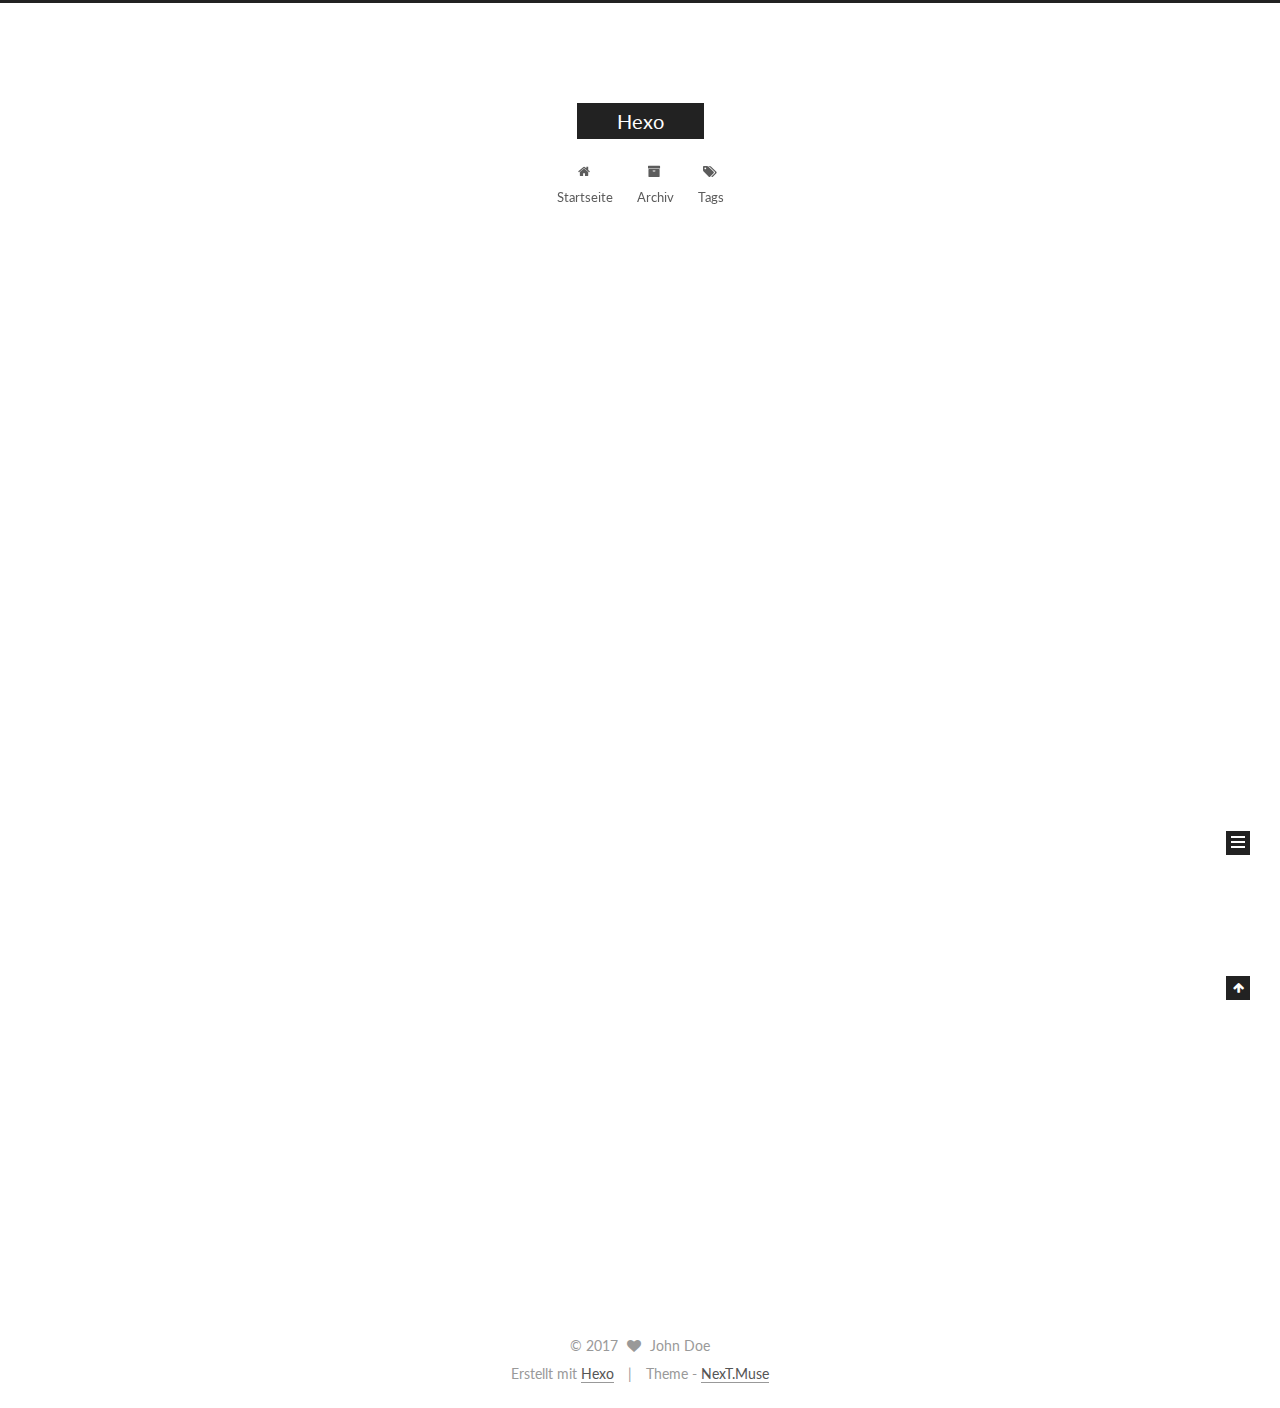
==== index.html @ 4923369c "Site updated: 2017-08-02 13:52:32" ====
<!DOCTYPE html>



  


<html class="theme-next muse use-motion" lang="">
<head>
  <meta charset="UTF-8"/>
<meta http-equiv="X-UA-Compatible" content="IE=edge" />
<meta name="viewport" content="width=device-width, initial-scale=1, maximum-scale=1"/>
<meta name="theme-color" content="#222">









<meta http-equiv="Cache-Control" content="no-transform" />
<meta http-equiv="Cache-Control" content="no-siteapp" />















  
  
  <link href="/lib/fancybox/source/jquery.fancybox.css?v=2.1.5" rel="stylesheet" type="text/css" />




  
  
  
  

  
    
    
  

  

  

  

  

  
    
    
    <link href="//fonts.googleapis.com/css?family=Lato:300,300italic,400,400italic,700,700italic&subset=latin,latin-ext" rel="stylesheet" type="text/css">
  






<link href="/lib/font-awesome/css/font-awesome.min.css?v=4.6.2" rel="stylesheet" type="text/css" />

<link href="/css/main.css?v=5.1.2" rel="stylesheet" type="text/css" />


  <meta name="keywords" content="Hexo, NexT" />








  <link rel="shortcut icon" type="image/x-icon" href="/favicon.ico?v=5.1.2" />






<meta property="og:type" content="website">
<meta property="og:title" content="Hexo">
<meta property="og:url" content="http://yoursite.com/index.html">
<meta property="og:site_name" content="Hexo">
<meta name="twitter:card" content="summary">
<meta name="twitter:title" content="Hexo">



<script type="text/javascript" id="hexo.configurations">
  var NexT = window.NexT || {};
  var CONFIG = {
    root: '/',
    scheme: 'Muse',
    sidebar: {"position":"left","display":"post","offset":12,"offset_float":12,"b2t":false,"scrollpercent":false,"onmobile":false},
    fancybox: true,
    tabs: true,
    motion: true,
    duoshuo: {
      userId: '0',
      author: 'Author'
    },
    algolia: {
      applicationID: '',
      apiKey: '',
      indexName: '',
      hits: {"per_page":10},
      labels: {"input_placeholder":"Search for Posts","hits_empty":"We didn't find any results for the search: ${query}","hits_stats":"${hits} results found in ${time} ms"}
    }
  };
</script>



  <link rel="canonical" href="http://yoursite.com/"/>





  <title>Hexo</title>
  














</head>

<body itemscope itemtype="http://schema.org/WebPage" lang="">

  
  
    
  

  <div class="container sidebar-position-left 
   page-home 
 ">
    <div class="headband"></div>

    <header id="header" class="header" itemscope itemtype="http://schema.org/WPHeader">
      <div class="header-inner"><div class="site-brand-wrapper">
  <div class="site-meta ">
    

    <div class="custom-logo-site-title">
      <a href="/"  class="brand" rel="start">
        <span class="logo-line-before"><i></i></span>
        <span class="site-title">Hexo</span>
        <span class="logo-line-after"><i></i></span>
      </a>
    </div>
      
        <p class="site-subtitle"></p>
      
  </div>

  <div class="site-nav-toggle">
    <button>
      <span class="btn-bar"></span>
      <span class="btn-bar"></span>
      <span class="btn-bar"></span>
    </button>
  </div>
</div>

<nav class="site-nav">
  

  
    <ul id="menu" class="menu">
      
        
        <li class="menu-item menu-item-home">
          <a href="/" rel="section">
            
              <i class="menu-item-icon fa fa-fw fa-home"></i> <br />
            
            Startseite
          </a>
        </li>
      
        
        <li class="menu-item menu-item-archives">
          <a href="/archives/" rel="section">
            
              <i class="menu-item-icon fa fa-fw fa-archive"></i> <br />
            
            Archiv
          </a>
        </li>
      
        
        <li class="menu-item menu-item-tags">
          <a href="/tags/" rel="section">
            
              <i class="menu-item-icon fa fa-fw fa-tags"></i> <br />
            
            Tags
          </a>
        </li>
      

      
    </ul>
  

  
</nav>



 </div>
    </header>

    <main id="main" class="main">
      <div class="main-inner">
        <div class="content-wrap">
          <div id="content" class="content">
            
  <section id="posts" class="posts-expand">
    
      

  

  
  
  

  <article class="post post-type-normal" itemscope itemtype="http://schema.org/Article">
  
  
  
  <div class="post-block">
    <link itemprop="mainEntityOfPage" href="http://yoursite.com/2017/08/02/hello-world/">

    <span hidden itemprop="author" itemscope itemtype="http://schema.org/Person">
      <meta itemprop="name" content="John Doe">
      <meta itemprop="description" content="">
      <meta itemprop="image" content="/images/avatar.gif">
    </span>

    <span hidden itemprop="publisher" itemscope itemtype="http://schema.org/Organization">
      <meta itemprop="name" content="Hexo">
    </span>

    
      <header class="post-header">

        
        
          <h1 class="post-title" itemprop="name headline">
                
                <a class="post-title-link" href="/2017/08/02/hello-world/" itemprop="url">Hello World</a></h1>
        

        <div class="post-meta">
          <span class="post-time">
            
              <span class="post-meta-item-icon">
                <i class="fa fa-calendar-o"></i>
              </span>
              
                <span class="post-meta-item-text">Veröffentlicht am</span>
              
              <time title="Post created" itemprop="dateCreated datePublished" datetime="2017-08-02T11:46:48+00:00">
                2017-08-02
              </time>
            

            

            
          </span>

          

          
            
          

          
          

          

          

          

        </div>
      </header>
    

    
    
    
    <div class="post-body" itemprop="articleBody">

      
      

      
        
          
            <p>Welcome to <a href="https://hexo.io/" target="_blank" rel="external">Hexo</a>! This is your very first post. Check <a href="https://hexo.io/docs/" target="_blank" rel="external">documentation</a> for more info. If you get any problems when using Hexo, you can find the answer in <a href="https://hexo.io/docs/troubleshooting.html" target="_blank" rel="external">troubleshooting</a> or you can ask me on <a href="https://github.com/hexojs/hexo/issues" target="_blank" rel="external">GitHub</a>.</p>
<h2 id="Quick-Start"><a href="#Quick-Start" class="headerlink" title="Quick Start"></a>Quick Start</h2><h3 id="Create-a-new-post"><a href="#Create-a-new-post" class="headerlink" title="Create a new post"></a>Create a new post</h3><figure class="highlight bash"><table><tr><td class="gutter"><pre><div class="line">1</div></pre></td><td class="code"><pre><div class="line">$ hexo new <span class="string">"My New Post"</span></div></pre></td></tr></table></figure>
<p>More info: <a href="https://hexo.io/docs/writing.html" target="_blank" rel="external">Writing</a></p>
<h3 id="Run-server"><a href="#Run-server" class="headerlink" title="Run server"></a>Run server</h3><figure class="highlight bash"><table><tr><td class="gutter"><pre><div class="line">1</div></pre></td><td class="code"><pre><div class="line">$ hexo server</div></pre></td></tr></table></figure>
<p>More info: <a href="https://hexo.io/docs/server.html" target="_blank" rel="external">Server</a></p>
<h3 id="Generate-static-files"><a href="#Generate-static-files" class="headerlink" title="Generate static files"></a>Generate static files</h3><figure class="highlight bash"><table><tr><td class="gutter"><pre><div class="line">1</div></pre></td><td class="code"><pre><div class="line">$ hexo generate</div></pre></td></tr></table></figure>
<p>More info: <a href="https://hexo.io/docs/generating.html" target="_blank" rel="external">Generating</a></p>
<h3 id="Deploy-to-remote-sites"><a href="#Deploy-to-remote-sites" class="headerlink" title="Deploy to remote sites"></a>Deploy to remote sites</h3><figure class="highlight bash"><table><tr><td class="gutter"><pre><div class="line">1</div></pre></td><td class="code"><pre><div class="line">$ hexo deploy</div></pre></td></tr></table></figure>
<p>More info: <a href="https://hexo.io/docs/deployment.html" target="_blank" rel="external">Deployment</a></p>

          
        
      
    </div>
    
    
    

    

    

    

    <footer class="post-footer">
      

      

      

      
      
        <div class="post-eof"></div>
      
    </footer>
  </div>
  
  
  
  </article>


    
  </section>

  


          </div>
          


          

        </div>
        
          
  
  <div class="sidebar-toggle">
    <div class="sidebar-toggle-line-wrap">
      <span class="sidebar-toggle-line sidebar-toggle-line-first"></span>
      <span class="sidebar-toggle-line sidebar-toggle-line-middle"></span>
      <span class="sidebar-toggle-line sidebar-toggle-line-last"></span>
    </div>
  </div>

  <aside id="sidebar" class="sidebar">
    
    <div class="sidebar-inner">

      

      

      <section class="site-overview sidebar-panel sidebar-panel-active">
        <div class="site-author motion-element" itemprop="author" itemscope itemtype="http://schema.org/Person">
          <img class="site-author-image" itemprop="image"
               src="/images/avatar.gif"
               alt="John Doe" />
          <p class="site-author-name" itemprop="name">John Doe</p>
           
              <p class="site-description motion-element" itemprop="description"></p>
          
        </div>
        <nav class="site-state motion-element">

          
            <div class="site-state-item site-state-posts">
              <a href="/archives/">
                <span class="site-state-item-count">1</span>
                <span class="site-state-item-name">Artikel</span>
              </a>
            </div>
          

          

          

        </nav>

        

        <div class="links-of-author motion-element">
          
        </div>

        
        

        
        

        


      </section>

      

      

    </div>
  </aside>


        
      </div>
    </main>

    <footer id="footer" class="footer">
      <div class="footer-inner">
        <div class="copyright" >
  
  &copy; 
  <span itemprop="copyrightYear">2017</span>
  <span class="with-love">
    <i class="fa fa-heart"></i>
  </span>
  <span class="author" itemprop="copyrightHolder">John Doe</span>
</div>


<div class="powered-by">
  Erstellt mit  <a class="theme-link" href="https://hexo.io">Hexo</a>
</div>

<div class="theme-info">
  Theme -
  <a class="theme-link" href="https://github.com/iissnan/hexo-theme-next">
    NexT.Muse
  </a>
</div>


        

        
      </div>
    </footer>

    
      <div class="back-to-top">
        <i class="fa fa-arrow-up"></i>
        
      </div>
    

  </div>

  

<script type="text/javascript">
  if (Object.prototype.toString.call(window.Promise) !== '[object Function]') {
    window.Promise = null;
  }
</script>









  












  
  <script type="text/javascript" src="/lib/jquery/index.js?v=2.1.3"></script>

  
  <script type="text/javascript" src="/lib/fastclick/lib/fastclick.min.js?v=1.0.6"></script>

  
  <script type="text/javascript" src="/lib/jquery_lazyload/jquery.lazyload.js?v=1.9.7"></script>

  
  <script type="text/javascript" src="/lib/velocity/velocity.min.js?v=1.2.1"></script>

  
  <script type="text/javascript" src="/lib/velocity/velocity.ui.min.js?v=1.2.1"></script>

  
  <script type="text/javascript" src="/lib/fancybox/source/jquery.fancybox.pack.js?v=2.1.5"></script>


  


  <script type="text/javascript" src="/js/src/utils.js?v=5.1.2"></script>

  <script type="text/javascript" src="/js/src/motion.js?v=5.1.2"></script>



  
  

  
    <script type="text/javascript" src="/js/src/scrollspy.js?v=5.1.2"></script>
<script type="text/javascript" src="/js/src/post-details.js?v=5.1.2"></script>

  

  


  <script type="text/javascript" src="/js/src/bootstrap.js?v=5.1.2"></script>



  


  




	





  





  






  





  

  

  

  

  

  

</body>
</html>
---- css/main.css ----
/* normalize.css v3.0.2 | MIT License | git.io/normalize */
html {
  font-family: sans-serif; /* 1 */
  -ms-text-size-adjust: 100%; /* 2 */
  -webkit-text-size-adjust: 100%; /* 2 */
}
body {
  margin: 0;
}
article,
aside,
details,
figcaption,
figure,
footer,
header,
hgroup,
main,
menu,
nav,
section,
summary {
  display: block;
}
audio,
canvas,
progress,
video {
  display: inline-block; /* 1 */
  vertical-align: baseline; /* 2 */
}
audio:not([controls]) {
  display: none;
  height: 0;
}
[hidden],
template {
  display: none;
}
a {
  background-color: transparent;
}
a:active,
a:hover {
  outline: 0;
}
abbr[title] {
  border-bottom: 1px dotted;
}
b,
strong {
  font-weight: bold;
}
dfn {
  font-style: italic;
}
h1 {
  font-size: 2em;
  margin: 0.67em 0;
}
mark {
  background: #ff0;
  color: #000;
}
small {
  font-size: 80%;
}
sub,
sup {
  font-size: 75%;
  line-height: 0;
  position: relative;
  vertical-align: baseline;
}
sup {
  top: -0.5em;
}
sub {
  bottom: -0.25em;
}
img {
  border: 0;
}
svg:not(:root) {
  overflow: hidden;
}
figure {
  margin: 1em 40px;
}
hr {
  -moz-box-sizing: content-box;
  box-sizing: content-box;
  height: 0;
}
pre {
  overflow: auto;
}
code,
kbd,
pre,
samp {
  font-family: monospace, monospace;
  font-size: 1em;
}
button,
input,
optgroup,
select,
textarea {
  color: inherit; /* 1 */
  font: inherit; /* 2 */
  margin: 0; /* 3 */
}
button {
  overflow: visible;
}
button,
select {
  text-transform: none;
}
button,
html input[type="button"],
input[type="reset"],
input[type="submit"] {
  -webkit-appearance: button; /* 2 */
  cursor: pointer; /* 3 */
}
button[disabled],
html input[disabled] {
  cursor: default;
}
button::-moz-focus-inner,
input::-moz-focus-inner {
  border: 0;
  padding: 0;
}
input {
  line-height: normal;
}
input[type="checkbox"],
input[type="radio"] {
  box-sizing: border-box; /* 1 */
  padding: 0; /* 2 */
}
input[type="number"]::-webkit-inner-spin-button,
input[type="number"]::-webkit-outer-spin-button {
  height: auto;
}
input[type="search"] {
  -webkit-appearance: textfield; /* 1 */
  -moz-box-sizing: content-box;
  -webkit-box-sizing: content-box; /* 2 */
  box-sizing: content-box;
}
input[type="search"]::-webkit-search-cancel-button,
input[type="search"]::-webkit-search-decoration {
  -webkit-appearance: none;
}
fieldset {
  border: 1px solid #c0c0c0;
  margin: 0 2px;
  padding: 0.35em 0.625em 0.75em;
}
legend {
  border: 0; /* 1 */
  padding: 0; /* 2 */
}
textarea {
  overflow: auto;
}
optgroup {
  font-weight: bold;
}
table {
  border-collapse: collapse;
  border-spacing: 0;
}
td,
th {
  padding: 0;
}
::selection {
  background: #262a30;
  color: #fff;
}
body {
  position: relative;
  font-family: 'Lato', "PingFang SC", "Microsoft YaHei", sans-serif;
  font-size: 14px;
  line-height: 2;
  color: #555;
  background: #fff;
}
@media (max-width: 767px) {
  body {
    padding-right: 0 !important;
  }
}
@media (min-width: 768px) and (max-width: 991px) {
  body {
    padding-right: 0 !important;
  }
}
@media (min-width: 1600px) {
  body {
    font-size: 16px;
  }
}
h1,
h2,
h3,
h4,
h5,
h6 {
  margin: 0;
  padding: 0;
  font-weight: bold;
  line-height: 1.5;
  font-family: 'Lato', "PingFang SC", "Microsoft YaHei", sans-serif;
}
h2,
h3,
h4,
h5,
h6 {
  margin: 20px 0 15px;
}
h1 {
  font-size: 22px;
}
@media (max-width: 767px) {
  h1 {
    font-size: 18px;
  }
}
h2 {
  font-size: 20px;
}
@media (max-width: 767px) {
  h2 {
    font-size: 16px;
  }
}
h3 {
  font-size: 18px;
}
@media (max-width: 767px) {
  h3 {
    font-size: 14px;
  }
}
h4 {
  font-size: 16px;
}
@media (max-width: 767px) {
  h4 {
    font-size: 12px;
  }
}
h5 {
  font-size: 14px;
}
@media (max-width: 767px) {
  h5 {
    font-size: 10px;
  }
}
h6 {
  font-size: 12px;
}
@media (max-width: 767px) {
  h6 {
    font-size: 8px;
  }
}
p {
  margin: 0 0 20px 0;
}
a {
  color: #555;
  text-decoration: none;
  border-bottom: 1px solid #999;
  word-wrap: break-word;
}
a:hover {
  color: #222;
  border-bottom-color: #222;
}
blockquote {
  margin: 0;
  padding: 0;
}
img {
  display: block;
  margin: auto;
  max-width: 100%;
  height: auto;
}
hr {
  margin: 40px 0;
  height: 3px;
  border: none;
  background-color: #ddd;
  background-image: repeating-linear-gradient(-45deg, #fff, #fff 4px, transparent 4px, transparent 8px);
}
blockquote {
  padding: 0 15px;
  color: #666;
  border-left: 4px solid #ddd;
}
blockquote cite::before {
  content: "-";
  padding: 0 5px;
}
dt {
  font-weight: 700;
}
dd {
  margin: 0;
  padding: 0;
}
.text-left {
  text-align: left;
}
.text-center {
  text-align: center;
}
.text-right {
  text-align: right;
}
.text-justify {
  text-align: justify;
}
.text-nowrap {
  white-space: nowrap;
}
.text-lowercase {
  text-transform: lowercase;
}
.text-uppercase {
  text-transform: uppercase;
}
.text-capitalize {
  text-transform: capitalize;
}
.center-block {
  display: block;
  margin-left: auto;
  margin-right: auto;
}
.clearfix:before,
.clearfix:after {
  content: " ";
  display: table;
}
.clearfix:after {
  clear: both;
}
.pullquote {
  width: 45%;
}
.pullquote.left {
  float: left;
  margin-left: 5px;
  margin-right: 10px;
}
.pullquote.right {
  float: right;
  margin-left: 10px;
  margin-right: 5px;
}
.affix.affix.affix {
  position: fixed;
}
.translation {
  margin-top: -20px;
  font-size: 14px;
  color: #999;
}
.scrollbar-measure {
  width: 100px;
  height: 100px;
  overflow: scroll;
  position: absolute;
  top: -9999px;
}
.use-motion .motion-element {
  opacity: 0;
}
table {
  margin: 20px 0;
  width: 100%;
  border-collapse: collapse;
  border-spacing: 0;
  border: 1px solid #ddd;
  font-size: 14px;
  table-layout: fixed;
  word-wrap: break-all;
}
table>tbody>tr:nth-of-type(odd) {
  background-color: #f9f9f9;
}
table>tbody>tr:hover {
  background-color: #f5f5f5;
}
caption,
th,
td {
  padding: 8px;
  text-align: left;
  vertical-align: middle;
  font-weight: normal;
}
th,
td {
  border-bottom: 3px solid #ddd;
  border-right: 1px solid #eee;
}
th {
  padding-bottom: 10px;
  font-weight: 700;
}
td {
  border-bottom-width: 1px;
}
html,
body {
  height: 100%;
}
.container {
  position: relative;
  min-height: 100%;
}
.header-inner {
  margin: 0 auto;
  padding: 100px 0 70px;
  width: 700px;
}
@media (min-width: 1600px) {
  .container .header-inner {
    width: 900px;
  }
}
.main {
  padding-bottom: 150px;
}
.main-inner {
  margin: 0 auto;
  width: 700px;
}
@media (min-width: 1600px) {
  .container .main-inner {
    width: 900px;
  }
}
.footer {
  position: absolute;
  left: 0;
  bottom: 0;
  width: 100%;
  min-height: 50px;
}
.footer-inner {
  box-sizing: border-box;
  margin: 20px auto;
  width: 700px;
}
@media (min-width: 1600px) {
  .container .footer-inner {
    width: 900px;
  }
}
pre,
.highlight {
  overflow: auto;
  margin: 20px 0;
  padding: 0;
  font-size: 13px;
  color: #4d4d4c;
  background: #f7f7f7;
  line-height: 1.6;
}
pre,
code {
  font-family: consolas, Menlo, "PingFang SC", "Microsoft YaHei", monospace;
}
code {
  padding: 2px 4px;
  word-wrap: break-word;
  color: #555;
  background: #eee;
  border-radius: 3px;
  font-size: 13px;
}
pre code {
  padding: 0;
  color: #4d4d4c;
  background: none;
  text-shadow: none;
}
.highlight {
  border-radius: 1px;
}
.highlight pre {
  border: none;
  margin: 0;
  padding: 10px 0;
}
.highlight table {
  margin: 0;
  width: auto;
  border: none;
}
.highlight td {
  border: none;
  padding: 0;
}
.highlight figcaption {
  font-size: 1em;
  color: #4d4d4c;
  line-height: 1em;
  margin-bottom: 1em;
}
.highlight figcaption:before,
.highlight figcaption:after {
  content: " ";
  display: table;
}
.highlight figcaption:after {
  clear: both;
}
.highlight figcaption a {
  float: right;
  color: #4d4d4c;
}
.highlight figcaption a:hover {
  border-bottom-color: #4d4d4c;
}
.highlight .gutter pre {
  padding-left: 10px;
  padding-right: 10px;
  color: #869194;
  text-align: right;
  background-color: #eff2f3;
}
.highlight .code pre {
  width: 100%;
  padding-left: 10px;
  padding-right: 10px;
  background-color: #f7f7f7;
}
.highlight .line {
  height: 20px;
}
.gutter {
  -webkit-user-select: none;
  -moz-user-select: none;
  -ms-user-select: none;
  user-select: none;
}
.gist table {
  width: auto;
}
.gist table td {
  border: none;
}
pre .deletion {
  background: #fdd;
}
pre .addition {
  background: #dfd;
}
pre .meta {
  color: #8959a8;
}
pre .comment {
  color: #8e908c;
}
pre .variable,
pre .attribute,
pre .tag,
pre .regexp,
pre .ruby .constant,
pre .xml .tag .title,
pre .xml .pi,
pre .xml .doctype,
pre .html .doctype,
pre .css .id,
pre .css .class,
pre .css .pseudo {
  color: #c82829;
}
pre .number,
pre .preprocessor,
pre .built_in,
pre .literal,
pre .params,
pre .constant,
pre .command {
  color: #f5871f;
}
pre .ruby .class .title,
pre .css .rules .attribute,
pre .string,
pre .value,
pre .inheritance,
pre .header,
pre .ruby .symbol,
pre .xml .cdata,
pre .special,
pre .number,
pre .formula {
  color: #718c00;
}
pre .title,
pre .css .hexcolor {
  color: #3e999f;
}
pre .function,
pre .python .decorator,
pre .python .title,
pre .ruby .function .title,
pre .ruby .title .keyword,
pre .perl .sub,
pre .javascript .title,
pre .coffeescript .title {
  color: #4271ae;
}
pre .keyword,
pre .javascript .function {
  color: #8959a8;
}
.full-image.full-image.full-image {
  border: none;
  max-width: 100%;
  width: auto;
  margin: 20px auto;
}
@media (min-width: 992px) {
  .full-image.full-image.full-image {
    max-width: none;
    width: 110%;
    margin: 25px -5%;
  }
}
.blockquote-center,
.page-home .post-type-quote blockquote,
.page-post-detail .post-type-quote blockquote {
  position: relative;
  margin: 40px 0;
  padding: 0;
  border-left: none;
  text-align: center;
}
.blockquote-center::before,
.page-home .post-type-quote blockquote::before,
.page-post-detail .post-type-quote blockquote::before,
.blockquote-center::after,
.page-home .post-type-quote blockquote::after,
.page-post-detail .post-type-quote blockquote::after {
  position: absolute;
  content: ' ';
  display: block;
  width: 100%;
  height: 24px;
  opacity: 0.2;
  background-repeat: no-repeat;
  background-position: 0 -6px;
  background-size: 22px 22px;
}
.blockquote-center::before,
.page-home .post-type-quote blockquote::before,
.page-post-detail .post-type-quote blockquote::before {
  top: -20px;
  background-image: url("../images/quote-l.svg");
  border-top: 1px solid #ccc;
}
.blockquote-center::after,
.page-home .post-type-quote blockquote::after,
.page-post-detail .post-type-quote blockquote::after {
  bottom: -20px;
  background-image: url("../images/quote-r.svg");
  border-bottom: 1px solid #ccc;
  background-position: 100% 8px;
}
.blockquote-center p,
.page-home .post-type-quote blockquote p,
.page-post-detail .post-type-quote blockquote p,
.blockquote-center div,
.page-home .post-type-quote blockquote div,
.page-post-detail .post-type-quote blockquote div {
  text-align: center;
}
.post .post-body .group-picture img {
  box-sizing: border-box;
  padding: 0 3px;
  border: none;
}
.post .group-picture-row {
  overflow: hidden;
  margin-top: 6px;
}
.post .group-picture-row:first-child {
  margin-top: 0;
}
.post .group-picture-column {
  float: left;
}
.page-post-detail .post-body .group-picture-column {
  float: none;
  margin-top: 10px;
  width: auto !important;
}
.page-post-detail .post-body .group-picture-column img {
  margin: 0 auto;
}
.page-archive .group-picture-container {
  overflow: hidden;
}
.page-archive .group-picture-row {
  float: left;
}
.page-archive .group-picture-row:first-child {
  margin-top: 6px;
}
.page-archive .group-picture-column {
  max-width: 150px;
  max-height: 150px;
}
.post-body .note {
  position: relative;
  padding: 15px;
  margin-bottom: 20px;
  border: 1px solid #eee;
  border-left-width: 5px;
  border-radius: 3px;
}
.post-body .note h2,
.post-body .note h3,
.post-body .note h4,
.post-body .note h5,
.post-body .note h6 {
  margin-top: 0;
  margin-bottom: 0;
  border-bottom: initial;
  padding-top: 0 !important;
}
.post-body .note p:first-child,
.post-body .note ul:first-child,
.post-body .note ol:first-child,
.post-body .note table:first-child,
.post-body .note pre:first-child,
.post-body .note blockquote:first-child {
  margin-top: 0;
}
.post-body .note p:last-child,
.post-body .note ul:last-child,
.post-body .note ol:last-child,
.post-body .note table:last-child,
.post-body .note pre:last-child,
.post-body .note blockquote:last-child {
  margin-bottom: 0;
}
.post-body .note.default {
  border-left-color: #777;
}
.post-body .note.default h2,
.post-body .note.default h3,
.post-body .note.default h4,
.post-body .note.default h5,
.post-body .note.default h6 {
  color: #777;
}
.post-body .note.primary {
  border-left-color: #6f42c1;
}
.post-body .note.primary h2,
.post-body .note.primary h3,
.post-body .note.primary h4,
.post-body .note.primary h5,
.post-body .note.primary h6 {
  color: #6f42c1;
}
.post-body .note.info {
  border-left-color: #428bca;
}
.post-body .note.info h2,
.post-body .note.info h3,
.post-body .note.info h4,
.post-body .note.info h5,
.post-body .note.info h6 {
  color: #428bca;
}
.post-body .note.success {
  border-left-color: #5cb85c;
}
.post-body .note.success h2,
.post-body .note.success h3,
.post-body .note.success h4,
.post-body .note.success h5,
.post-body .note.success h6 {
  color: #5cb85c;
}
.post-body .note.warning {
  border-left-color: #f0ad4e;
}
.post-body .note.warning h2,
.post-body .note.warning h3,
.post-body .note.warning h4,
.post-body .note.warning h5,
.post-body .note.warning h6 {
  color: #f0ad4e;
}
.post-body .note.danger {
  border-left-color: #d9534f;
}
.post-body .note.danger h2,
.post-body .note.danger h3,
.post-body .note.danger h4,
.post-body .note.danger h5,
.post-body .note.danger h6 {
  color: #d9534f;
}
.post-body .label {
  display: inline;
  padding: 0 2px;
  white-space: nowrap;
}
.post-body .label.default {
  background-color: #f0f0f0;
}
.post-body .label.primary {
  background-color: #efe6f7;
}
.post-body .label.info {
  background-color: #e5f2f8;
}
.post-body .label.success {
  background-color: #e7f4e9;
}
.post-body .label.warning {
  background-color: #fcf6e1;
}
.post-body .label.danger {
  background-color: #fae8eb;
}
.post-body .tabs {
  position: relative;
  display: block;
  margin-bottom: 20px;
  padding-top: 10px;
}
.post-body .tabs ul.nav-tabs {
  margin: 0;
  padding: 0;
  display: flex;
  margin-bottom: -1px;
}
@media (max-width: 413px) {
  .post-body .tabs ul.nav-tabs {
    display: block;
    margin-bottom: 5px;
  }
}
.post-body .tabs ul.nav-tabs li.tab {
  list-style-type: none !important;
  margin: 0 0.25em 0 0;
  border-top: 3px solid transparent;
  border-left: 1px solid transparent;
  border-right: 1px solid transparent;
}
@media (max-width: 413px) {
  .post-body .tabs ul.nav-tabs li.tab {
    margin: initial;
    border-top: 1px solid transparent;
    border-left: 3px solid transparent;
    border-right: 1px solid transparent;
    border-bottom: 1px solid transparent;
  }
}
.post-body .tabs ul.nav-tabs li.tab a {
  outline: 0;
  border-bottom: initial;
  display: block;
  line-height: 1.8em;
  padding: 0.25em 0.75em;
  transition-duration: 0.2s;
  transition-timing-function: ease-out;
  transition-delay: 0s;
}
.post-body .tabs ul.nav-tabs li.tab a i {
  width: 1.285714285714286em;
}
.post-body .tabs ul.nav-tabs li.tab.active {
  border-top: 3px solid #fc6423;
  border-left: 1px solid #ddd;
  border-right: 1px solid #ddd;
  background-color: #fff;
}
@media (max-width: 413px) {
  .post-body .tabs ul.nav-tabs li.tab.active {
    border-top: 1px solid #ddd;
    border-left: 3px solid #fc6423;
    border-right: 1px solid #ddd;
    border-bottom: 1px solid #ddd;
  }
}
.post-body .tabs ul.nav-tabs li.tab.active a {
  cursor: default;
  color: #555;
}
.post-body .tabs .tab-content {
  background-color: #fff;
}
.post-body .tabs .tab-content .tab-pane {
  border: 1px solid #ddd;
  padding: 20px 20px 0 20px;
}
.post-body .tabs .tab-content .tab-pane:not(.active) {
  display: none !important;
}
.post-body .tabs .tab-content .tab-pane.active {
  display: block !important;
}
.btn {
  display: inline-block;
  padding: 0 20px;
  font-size: 14px;
  color: #fff;
  background: #222;
  border: 2px solid #222;
  text-decoration: none;
  border-radius: 0;
  transition-property: background-color;
  transition-duration: 0.2s;
  transition-timing-function: ease-in-out;
  transition-delay: 0s;
}
.btn:hover,
.post-button .btn:hover {
  border-color: #222;
  color: #222;
  background: #fff;
}
.btn-bar {
  display: block;
  width: 22px;
  height: 2px;
  background: #555;
  border-radius: 1px;
}
.btn-bar+.btn-bar {
  margin-top: 4px;
}
.pagination {
  margin: 120px 0 40px;
  text-align: center;
  border-top: 1px solid #eee;
}
.page-number-basic,
.pagination .prev,
.pagination .next,
.pagination .page-number,
.pagination .space {
  display: inline-block;
  position: relative;
  top: -1px;
  margin: 0 10px;
  padding: 0 10px;
  line-height: 30px;
}
@media (max-width: 767px) {
  .page-number-basic,
  .pagination .prev,
  .pagination .next,
  .pagination .page-number,
  .pagination .space {
    margin: 0 5px;
  }
}
.pagination .prev,
.pagination .next,
.pagination .page-number {
  border-bottom: 0;
  border-top: 1px solid #eee;
  transition-property: border-color;
  transition-duration: 0.2s;
  transition-timing-function: ease-in-out;
  transition-delay: 0s;
}
.pagination .prev:hover,
.pagination .next:hover,
.pagination .page-number:hover {
  border-top-color: #222;
}
.pagination .space {
  padding: 0;
  margin: 0;
}
.pagination .prev {
  margin-left: 0;
}
.pagination .next {
  margin-right: 0;
}
.pagination .page-number.current {
  color: #fff;
  background: #ccc;
  border-top-color: #ccc;
}
@media (max-width: 767px) {
  .pagination {
    border-top: none;
  }
  .pagination .prev,
  .pagination .next,
  .pagination .page-number {
    margin-bottom: 10px;
    border-top: 0;
    border-bottom: 1px solid #eee;
  }
  .pagination .prev:hover,
  .pagination .next:hover,
  .pagination .page-number:hover {
    border-bottom-color: #222;
  }
}
.comments {
  margin: 60px 20px 0;
}
.tag-cloud {
  text-align: center;
}
.tag-cloud a {
  display: inline-block;
  margin: 10px;
}
.back-to-top {
  box-sizing: border-box;
  position: fixed;
  bottom: -100px;
  right: 30px;
  z-index: 1050;
  padding: 0 6px;
  width: 24px;
  background: #222;
  font-size: 12px;
  opacity: 1;
  color: #fff;
  cursor: pointer;
  text-align: center;
  -webkit-transform: translateZ(0);
  transition-property: bottom;
  transition-duration: 0.2s;
  transition-timing-function: ease-in-out;
  transition-delay: 0s;
}
@media (min-width: 768px) and (max-width: 991px) {
  .back-to-top {
    display: none !important;
  }
}
@media (max-width: 767px) {
  .back-to-top {
    display: none !important;
  }
}
.back-to-top.back-to-top-on {
  bottom: 19px;
}
.header {
  background: transparent;
}
.header-inner {
  position: relative;
}
.headband {
  height: 3px;
  background: #222;
}
.site-meta {
  margin: 0;
  text-align: center;
}
@media (max-width: 767px) {
  .site-meta {
    text-align: center;
  }
}
.brand {
  position: relative;
  display: inline-block;
  padding: 0 40px;
  color: #fff;
  background: #222;
  border-bottom: none;
}
.brand:hover {
  color: #fff;
}
.logo {
  display: inline-block;
  margin-right: 5px;
  line-height: 36px;
  vertical-align: top;
}
.site-title {
  display: inline-block;
  vertical-align: top;
  line-height: 36px;
  font-size: 20px;
  font-weight: normal;
  font-family: 'Lato', "PingFang SC", "Microsoft YaHei", sans-serif;
}
.site-subtitle {
  margin-top: 10px;
  font-size: 13px;
  color: #999;
}
.use-motion .brand {
  opacity: 0;
}
.use-motion .logo,
.use-motion .site-title,
.use-motion .site-subtitle {
  opacity: 0;
  position: relative;
  top: -10px;
}
.site-nav-toggle {
  display: none;
  position: absolute;
  top: 10px;
  left: 10px;
}
@media (max-width: 767px) {
  .site-nav-toggle {
    display: block;
  }
}
.site-nav-toggle button {
  margin-top: 2px;
  padding: 9px 10px;
  background: transparent;
  border: none;
}
@media (max-width: 767px) {
  .site-nav {
    display: none;
    margin: 0 -10px;
    padding: 0 10px;
    clear: both;
    border-top: 1px solid #ddd;
  }
}
@media (min-width: 768px) and (max-width: 991px) {
  .site-nav {
    display: block !important;
  }
}
@media (min-width: 992px) {
  .site-nav {
    display: block !important;
  }
}
.menu {
  margin-top: 20px;
  padding-left: 0;
  text-align: center;
}
.menu .menu-item {
  display: inline-block;
  margin: 0 10px;
  list-style: none;
}
@media screen and (max-width: 767px) {
  .menu .menu-item {
    margin-top: 10px;
  }
}
.menu .menu-item a {
  display: block;
  font-size: 13px;
  line-height: inherit;
  border-bottom: 1px solid transparent;
  transition-property: border-color;
  transition-duration: 0.2s;
  transition-timing-function: ease-in-out;
  transition-delay: 0s;
}
.menu .menu-item a:hover {
  border-bottom-color: #222;
}
.menu .menu-item .fa {
  margin-right: 5px;
}
.use-motion .menu-item {
  opacity: 0;
}
.post-body {
  font-family: 'Lato', "PingFang SC", "Microsoft YaHei", sans-serif;
}
@media (max-width: 767px) {
  .post-body {
    word-break: break-word;
  }
}
.post-body .fancybox img {
  display: block !important;
  margin: 0 auto;
  cursor: pointer;
  cursor: zoom-in;
  cursor: -webkit-zoom-in;
}
.post-body .image-caption,
.post-body .figure .caption {
  margin: 10px auto 15px;
  text-align: center;
  font-size: 14px;
  color: #999;
  font-weight: bold;
  line-height: 1;
}
.post-sticky-flag {
  display: inline-block;
  font-size: 16px;
  -ms-transform: rotate(30deg);
  -webkit-transform: rotate(30deg);
  -moz-transform: rotate(30deg);
  -ms-transform: rotate(30deg);
  -o-transform: rotate(30deg);
  transform: rotate(30deg);
}
.posts-expand {
  padding-top: 40px;
}
@media (max-width: 767px) {
  .posts-expand {
    margin: 0 20px;
  }
  .post-body pre {
    padding: 10px;
  }
  .post-body pre .gutter pre {
    padding-right: 10px;
  }
  .post-body .highlight {
    margin-left: 0px;
    margin-right: 0px;
    padding: 0;
  }
  .post-body .highlight .gutter pre {
    padding-right: 10px;
  }
}
@media (min-width: 992px) {
  .posts-expand .post-body {
    text-align: justify;
  }
}
.posts-expand .post-body h2,
.posts-expand .post-body h3,
.posts-expand .post-body h4,
.posts-expand .post-body h5,
.posts-expand .post-body h6 {
  padding-top: 10px;
}
.posts-expand .post-body h2 .header-anchor,
.posts-expand .post-body h3 .header-anchor,
.posts-expand .post-body h4 .header-anchor,
.posts-expand .post-body h5 .header-anchor,
.posts-expand .post-body h6 .header-anchor {
  float: right;
  margin-left: 10px;
  color: #ccc;
  border-bottom-style: none;
  visibility: hidden;
}
.posts-expand .post-body h2 .header-anchor:hover,
.posts-expand .post-body h3 .header-anchor:hover,
.posts-expand .post-body h4 .header-anchor:hover,
.posts-expand .post-body h5 .header-anchor:hover,
.posts-expand .post-body h6 .header-anchor:hover {
  color: inherit;
}
.posts-expand .post-body h2:hover .header-anchor,
.posts-expand .post-body h3:hover .header-anchor,
.posts-expand .post-body h4:hover .header-anchor,
.posts-expand .post-body h5:hover .header-anchor,
.posts-expand .post-body h6:hover .header-anchor {
  visibility: visible;
}
.posts-expand .post-body ul li {
  list-style: circle;
}
.posts-expand .post-body img {
  box-sizing: border-box;
  margin: auto;
  padding: 3px;
  border: 1px solid #ddd;
}
.posts-expand .fancybox img {
  margin: 0 auto;
}
@media (max-width: 767px) {
  .posts-collapse {
    margin: 0 20px;
  }
  .posts-collapse .post-title,
  .posts-collapse .post-meta {
    display: block;
    width: auto;
    text-align: left;
  }
}
.posts-collapse {
  position: relative;
  z-index: 1010;
  margin-left: 55px;
}
.posts-collapse::after {
  content: " ";
  position: absolute;
  top: 20px;
  left: 0;
  margin-left: -2px;
  width: 4px;
  height: 100%;
  background: #f5f5f5;
  z-index: -1;
}
@media (max-width: 767px) {
  .posts-collapse {
    margin: 0 20px;
  }
}
.posts-collapse .collection-title {
  position: relative;
  margin: 60px 0;
}
.posts-collapse .collection-title h1,
.posts-collapse .collection-title h2 {
  margin-left: 20px;
}
.posts-collapse .collection-title small {
  color: #bbb;
  margin-left: 5px;
}
.posts-collapse .collection-title::before {
  content: " ";
  position: absolute;
  left: 0;
  top: 50%;
  margin-left: -4px;
  margin-top: -4px;
  width: 8px;
  height: 8px;
  background: #bbb;
  border-radius: 50%;
}
.posts-collapse .post {
  margin: 30px 0;
}
.posts-collapse .post-header {
  position: relative;
  transition-duration: 0.2s;
  transition-timing-function: ease-in-out;
  transition-delay: 0s;
  transition-property: border;
  border-bottom: 1px dashed #ccc;
}
.posts-collapse .post-header::before {
  content: " ";
  position: absolute;
  left: 0;
  top: 12px;
  width: 6px;
  height: 6px;
  margin-left: -4px;
  background: #bbb;
  border-radius: 50%;
  border: 1px solid #fff;
  transition-duration: 0.2s;
  transition-timing-function: ease-in-out;
  transition-delay: 0s;
  transition-property: background;
}
.posts-collapse .post-header:hover {
  border-bottom-color: #666;
}
.posts-collapse .post-header:hover::before {
  background: #222;
}
.posts-collapse .post-meta {
  position: absolute;
  font-size: 12px;
  left: 20px;
  top: 5px;
}
.posts-collapse .post-comments-count {
  display: none;
}
.posts-collapse .post-title {
  margin-left: 60px;
  font-size: 16px;
  font-weight: normal;
  line-height: inherit;
}
.posts-collapse .post-title::after {
  margin-left: 3px;
  opacity: 0.6;
}
.posts-collapse .post-title a {
  color: #666;
  border-bottom: none;
}
.page-home .post-type-quote .post-header,
.page-post-detail .post-type-quote .post-header,
.page-home .post-type-quote .post-tags,
.page-post-detail .post-type-quote .post-tags {
  display: none;
}
.posts-expand .post-title {
  font-size: 26px;
  text-align: center;
  word-break: break-word;
  font-weight: 400;
}
@media (max-width: 767px) {
  .posts-expand .post-title {
    font-size: 22px;
  }
}
.posts-expand .post-title-link {
  display: inline-block;
  position: relative;
  color: #555;
  border-bottom: none;
  line-height: 1.2;
  vertical-align: top;
}
.posts-expand .post-title-link::before {
  content: "";
  position: absolute;
  width: 100%;
  height: 2px;
  bottom: 0;
  left: 0;
  background-color: #000;
  visibility: hidden;
  -webkit-transform: scaleX(0);
  -moz-transform: scaleX(0);
  -ms-transform: scaleX(0);
  -o-transform: scaleX(0);
  transform: scaleX(0);
  transition-duration: 0.2s;
  transition-timing-function: ease-in-out;
  transition-delay: 0s;
}
.posts-expand .post-title-link:hover::before {
  visibility: visible;
  -webkit-transform: scaleX(1);
  -moz-transform: scaleX(1);
  -ms-transform: scaleX(1);
  -o-transform: scaleX(1);
  transform: scaleX(1);
}
.posts-expand .post-title-link .fa {
  font-size: 16px;
}
.posts-expand .post-meta {
  margin: 3px 0 60px 0;
  color: #999;
  font-family: 'Lato', "PingFang SC", "Microsoft YaHei", sans-serif;
  font-size: 12px;
  text-align: center;
}
.posts-expand .post-meta .post-category-list {
  display: inline-block;
  margin: 0;
  padding: 3px;
}
.posts-expand .post-meta .post-category-list-link {
  color: #999;
}
.posts-expand .post-meta .post-description {
  font-size: 14px;
  margin-top: 2px;
}
.post-wordcount {
  display: inline-block;
}
.post-meta-divider {
  margin: 0 0.5em;
}
.post-meta-item-icon {
  margin-right: 3px;
}
@media (min-width: 768px) and (max-width: 991px) {
  .post-meta-item-icon {
    display: inline-block;
  }
}
@media (max-width: 767px) {
  .post-meta-item-icon {
    display: inline-block;
  }
}
@media (min-width: 768px) and (max-width: 991px) {
  .post-meta-item-text {
    display: none;
  }
}
@media (max-width: 767px) {
  .post-meta-item-text {
    display: none;
  }
}
@media (max-width: 767px) {
  .posts-expand .post-comments-count {
    display: none;
  }
}
.post-button {
  margin-top: 50px;
}
.post-button .btn {
  color: #fff;
  font-size: 14px;
  background: #222;
  border-radius: 0;
  line-height: 2;
  margin: 0 4px 8px 4px;
}
.post-button .fa-fw {
  width: 1.285714285714286em;
  text-align: left;
}
.posts-expand .post-tags {
  margin-top: 40px;
  text-align: center;
}
.posts-expand .post-tags a {
  display: inline-block;
  margin-right: 10px;
  font-size: 13px;
}
.post-nav {
  display: table;
  margin-top: 15px;
  width: 100%;
  border-top: 1px solid #eee;
}
.post-nav-divider {
  display: table-cell;
  width: 10%;
}
.post-nav-item {
  display: table-cell;
  padding: 10px 0 0 0;
  width: 45%;
  vertical-align: top;
}
.post-nav-item a {
  position: relative;
  display: block;
  line-height: 25px;
  font-size: 14px;
  color: #555;
  border-bottom: none;
}
.post-nav-item a:hover {
  color: #222;
  border-bottom: none;
}
.post-nav-item a:active {
  top: 2px;
}
.post-nav-item .fa {
  position: absolute;
  top: 8px;
  left: 0;
  font-size: 12px;
}
.post-nav-next a {
  padding-left: 15px;
}
.post-nav-prev {
  text-align: right;
}
.post-nav-prev a {
  padding-right: 15px;
}
.post-nav-prev .fa {
  right: 0;
  left: auto;
}
.posts-expand .post-eof {
  display: block;
  margin: 80px auto 60px;
  width: 8%;
  height: 1px;
  background: #ccc;
  text-align: center;
}
.post:last-child .post-eof.post-eof.post-eof {
  display: none;
}
.post-gallery {
  display: table;
  table-layout: fixed;
  width: 100%;
  border-collapse: separate;
}
.post-gallery-row {
  display: table-row;
}
.post-gallery .post-gallery-img {
  display: table-cell;
  text-align: center;
  vertical-align: middle;
  border: none;
}
.post-gallery .post-gallery-img img {
  max-width: 100%;
  max-height: 100%;
  border: none;
}
.fancybox-close,
.fancybox-close:hover {
  border: none;
}
.rtl.post-body p,
.rtl.post-body a,
.rtl.post-body h1,
.rtl.post-body h2,
.rtl.post-body h3,
.rtl.post-body h4,
.rtl.post-body h5,
.rtl.post-body h6,
.rtl.post-body li,
.rtl.post-body ul,
.rtl.post-body ol {
  direction: rtl;
  font-family: UKIJ Ekran;
}
.rtl.post-title {
  font-family: UKIJ Ekran;
}
.sidebar {
  position: fixed;
  right: 0;
  top: 0;
  bottom: 0;
  width: 0;
  z-index: 1040;
  box-shadow: inset 0 2px 6px #000;
  background: #222;
  -webkit-transform: translateZ(0);
}
.sidebar a {
  color: #999;
  border-bottom-color: #555;
}
.sidebar a:hover {
  color: #eee;
}
@media (min-width: 768px) and (max-width: 991px) {
  .sidebar {
    display: none !important;
  }
}
@media (max-width: 767px) {
  .sidebar {
    display: none !important;
  }
}
.sidebar-inner {
  position: relative;
  padding: 20px 10px;
  color: #999;
  text-align: center;
}
.sidebar-toggle {
  position: fixed;
  right: 30px;
  bottom: 45px;
  width: 14px;
  height: 14px;
  padding: 5px;
  background: #222;
  line-height: 0;
  z-index: 1050;
  cursor: pointer;
  -webkit-transform: translateZ(0);
}
@media (min-width: 768px) and (max-width: 991px) {
  .sidebar-toggle {
    display: none !important;
  }
}
@media (max-width: 767px) {
  .sidebar-toggle {
    display: none !important;
  }
}
.sidebar-toggle-line {
  position: relative;
  display: inline-block;
  vertical-align: top;
  height: 2px;
  width: 100%;
  background: #fff;
  margin-top: 3px;
}
.sidebar-toggle-line:first-child {
  margin-top: 0;
}
.site-author-image {
  display: block;
  margin: 0 auto;
  padding: 2px;
  max-width: 96px;
  height: auto;
  border: 2px solid #333;
}
.site-author-name {
  margin: 5px 0 0;
  text-align: center;
  color: #f5f5f5;
  font-weight: normal;
}
.site-description {
  margin-top: 5px;
  text-align: center;
  font-size: 14px;
  color: #999;
}
.site-state {
  overflow: hidden;
  line-height: 1.4;
  white-space: nowrap;
  text-align: center;
}
.site-state-item {
  display: inline-block;
  padding: 0 15px;
  border-left: 1px solid #333;
}
.site-state-item:first-child {
  border-left: none;
}
.site-state-item a {
  border-bottom: none;
}
.site-state-item-count {
  display: block;
  text-align: center;
  color: inherit;
  font-weight: 600;
  font-size: 18px;
}
.site-state-item-name {
  font-size: 13px;
  color: inherit;
}
.feed-link {
  margin-top: 20px;
}
.feed-link a {
  display: inline-block;
  padding: 0 15px;
  color: #fc6423;
  border: 1px solid #fc6423;
  border-radius: 4px;
}
.feed-link a i {
  color: #fc6423;
  font-size: 14px;
}
.feed-link a:hover {
  color: #fff;
  background: #fc6423;
}
.feed-link a:hover i {
  color: #fff;
}
.links-of-author {
  margin-top: 20px;
  display: flex;
  flex-wrap: wrap;
  justify-content: center;
}
.links-of-author a {
  display: inline-block;
  vertical-align: middle;
  margin-right: 10px;
  margin-bottom: 10px;
  border-bottom-color: #555;
  font-size: 13px;
}
.links-of-author a:before {
  display: inline-block;
  vertical-align: middle;
  margin-right: 3px;
  content: " ";
  width: 4px;
  height: 4px;
  border-radius: 50%;
  background: #d67fff;
}
.links-of-blogroll {
  font-size: 13px;
}
.links-of-blogroll-title {
  margin-top: 20px;
  font-size: 14px;
  font-weight: 600;
}
.links-of-blogroll-list {
  margin: 0;
  padding: 0;
  list-style: none;
}
.links-of-blogroll-item {
  padding: 2px 10px;
}
.sidebar-nav {
  margin: 0 0 20px;
  padding-left: 0;
}
.sidebar-nav li {
  display: inline-block;
  cursor: pointer;
  border-bottom: 1px solid transparent;
  font-size: 14px;
  color: #555;
}
.sidebar-nav li:hover {
  color: #f5f5f5;
}
.page-post-detail .sidebar-nav-toc {
  padding: 0 5px;
}
.page-post-detail .sidebar-nav-overview {
  margin-left: 10px;
}
.sidebar-nav .sidebar-nav-active {
  color: #87daff;
  border-bottom-color: #87daff;
}
.sidebar-nav .sidebar-nav-active:hover {
  color: #87daff;
}
.sidebar-panel {
  display: none;
}
.sidebar-panel-active {
  display: block;
}
.post-toc-empty {
  font-size: 14px;
  color: #666;
}
.post-toc-wrap {
  overflow: hidden;
}
.post-toc {
  overflow: auto;
}
.post-toc ol {
  margin: 0;
  padding: 0 2px 5px 10px;
  text-align: left;
  list-style: none;
  font-size: 14px;
}
.post-toc ol > ol {
  padding-left: 0;
}
.post-toc ol a {
  transition-duration: 0.2s;
  transition-timing-function: ease-in-out;
  transition-delay: 0s;
  transition-property: all;
  color: #999;
  border-bottom-color: #555;
}
.post-toc ol a:hover {
  color: #ccc;
  border-bottom-color: #ccc;
}
.post-toc .nav-item {
  overflow: hidden;
  text-overflow: ellipsis;
  white-space: nowrap;
  line-height: 1.8;
}
.post-toc .nav .nav-child {
  display: none;
}
.post-toc .nav .active > .nav-child {
  display: block;
}
.post-toc .nav .active-current > .nav-child {
  display: block;
}
.post-toc .nav .active-current > .nav-child > .nav-item {
  display: block;
}
.post-toc .nav .active > a {
  color: #87daff;
  border-bottom-color: #87daff;
}
.post-toc .nav .active-current > a {
  color: #87daff;
}
.post-toc .nav .active-current > a:hover {
  color: #87daff;
}
.footer {
  font-size: 14px;
  color: #999;
}
.footer img {
  border: none;
}
.footer-inner {
  text-align: center;
}
.with-love {
  display: inline-block;
  margin: 0 5px;
}
.powered-by,
.theme-info {
  display: inline-block;
}
.powered-by {
  margin-right: 10px;
}
.powered-by::after {
  content: "|";
  padding-left: 10px;
}
.cc-license {
  margin-top: 10px;
  text-align: center;
}
.cc-license .cc-opacity {
  opacity: 0.7;
  border-bottom: none;
}
.cc-license .cc-opacity:hover {
  opacity: 0.9;
}
.cc-license img {
  display: inline-block;
}
.theme-next #ds-thread #ds-reset {
  color: #555;
}
.theme-next #ds-thread #ds-reset .ds-replybox {
  margin-bottom: 30px;
}
.theme-next #ds-thread #ds-reset .ds-replybox .ds-avatar,
.theme-next #ds-reset .ds-avatar img {
  box-shadow: none;
}
.theme-next #ds-thread #ds-reset .ds-textarea-wrapper {
  border-color: #c7d4e1;
  background: none;
  border-top-right-radius: 3px;
  border-top-left-radius: 3px;
}
.theme-next #ds-thread #ds-reset .ds-textarea-wrapper textarea {
  height: 60px;
}
.theme-next #ds-reset .ds-rounded-top {
  border-radius: 0;
}
.theme-next #ds-thread #ds-reset .ds-post-toolbar {
  box-sizing: border-box;
  border: 1px solid #c7d4e1;
  background: #f6f8fa;
}
.theme-next #ds-thread #ds-reset .ds-post-options {
  height: 40px;
  border: none;
  background: none;
}
.theme-next #ds-thread #ds-reset .ds-toolbar-buttons {
  top: 11px;
}
.theme-next #ds-thread #ds-reset .ds-sync {
  top: 5px;
}
.theme-next #ds-thread #ds-reset .ds-post-button {
  top: 4px;
  right: 5px;
  width: 90px;
  height: 30px;
  border: 1px solid #c5ced7;
  border-radius: 3px;
  background-image: linear-gradient(#fbfbfc, #f5f7f9);
  color: #60676d;
}
.theme-next #ds-thread #ds-reset .ds-post-button:hover {
  background-position: 0 -30px;
  color: #60676d;
}
.theme-next #ds-thread #ds-reset .ds-comments-info {
  padding: 10px 0;
}
.theme-next #ds-thread #ds-reset .ds-sort {
  display: none;
}
.theme-next #ds-thread #ds-reset li.ds-tab a.ds-current {
  border: none;
  background: #f6f8fa;
  color: #60676d;
}
.theme-next #ds-thread #ds-reset li.ds-tab a.ds-current:hover {
  background-color: #e9f0f7;
  color: #60676d;
}
.theme-next #ds-thread #ds-reset li.ds-tab a {
  border-radius: 2px;
  padding: 5px;
}
.theme-next #ds-thread #ds-reset .ds-login-buttons p {
  color: #999;
  line-height: 36px;
}
.theme-next #ds-thread #ds-reset .ds-login-buttons .ds-service-list li {
  height: 28px;
}
.theme-next #ds-thread #ds-reset .ds-service-list a {
  background: none;
  padding: 5px;
  border: 1px solid;
  border-radius: 3px;
  text-align: center;
}
.theme-next #ds-thread #ds-reset .ds-service-list a:hover {
  color: #fff;
  background: #666;
}
.theme-next #ds-thread #ds-reset .ds-service-list .ds-weibo {
  color: #fc9b00;
  border-color: #fc9b00;
}
.theme-next #ds-thread #ds-reset .ds-service-list .ds-weibo:hover {
  background: #fc9b00;
}
.theme-next #ds-thread #ds-reset .ds-service-list .ds-qq {
  color: #60a3ec;
  border-color: #60a3ec;
}
.theme-next #ds-thread #ds-reset .ds-service-list .ds-qq:hover {
  background: #60a3ec;
}
.theme-next #ds-thread #ds-reset .ds-service-list .ds-renren {
  color: #2e7ac4;
  border-color: #2e7ac4;
}
.theme-next #ds-thread #ds-reset .ds-service-list .ds-renren:hover {
  background: #2e7ac4;
}
.theme-next #ds-thread #ds-reset .ds-service-list .ds-douban {
  color: #37994c;
  border-color: #37994c;
}
.theme-next #ds-thread #ds-reset .ds-service-list .ds-douban:hover {
  background: #37994c;
}
.theme-next #ds-thread #ds-reset .ds-service-list .ds-kaixin {
  color: #fef20d;
  border-color: #fef20d;
}
.theme-next #ds-thread #ds-reset .ds-service-list .ds-kaixin:hover {
  background: #fef20d;
}
.theme-next #ds-thread #ds-reset .ds-service-list .ds-netease {
  color: #f00;
  border-color: #f00;
}
.theme-next #ds-thread #ds-reset .ds-service-list .ds-netease:hover {
  background: #f00;
}
.theme-next #ds-thread #ds-reset .ds-service-list .ds-sohu {
  color: #ffcb05;
  border-color: #ffcb05;
}
.theme-next #ds-thread #ds-reset .ds-service-list .ds-sohu:hover {
  background: #ffcb05;
}
.theme-next #ds-thread #ds-reset .ds-service-list .ds-baidu {
  color: #2831e0;
  border-color: #2831e0;
}
.theme-next #ds-thread #ds-reset .ds-service-list .ds-baidu:hover {
  background: #2831e0;
}
.theme-next #ds-thread #ds-reset .ds-service-list .ds-google {
  color: #166bec;
  border-color: #166bec;
}
.theme-next #ds-thread #ds-reset .ds-service-list .ds-google:hover {
  background: #166bec;
}
.theme-next #ds-thread #ds-reset .ds-service-list .ds-weixin {
  color: #00ce0d;
  border-color: #00ce0d;
}
.theme-next #ds-thread #ds-reset .ds-service-list .ds-weixin:hover {
  background: #00ce0d;
}
.theme-next #ds-thread #ds-reset .ds-service-list .ds-more-services {
  border: none;
}
.theme-next #ds-thread #ds-reset .ds-service-list .ds-more-services:hover {
  background: none;
}
.theme-next #ds-reset .duoshuo-ua-admin {
  display: inline-block;
  color: #f00;
}
.theme-next #ds-reset .duoshuo-ua-platform,
.theme-next #ds-reset .duoshuo-ua-browser {
  color: #ccc;
}
.theme-next #ds-reset .duoshuo-ua-platform .fa,
.theme-next #ds-reset .duoshuo-ua-browser .fa {
  display: inline-block;
  margin-right: 3px;
}
.theme-next #ds-reset .duoshuo-ua-separator {
  display: inline-block;
  margin-left: 5px;
}
.theme-next .this_ua {
  background-color: #ccc !important;
  border-radius: 4px;
  padding: 0 5px !important;
  margin: 1px 1px !important;
  border: 1px solid #bbb !important;
  color: #fff;
  display: inline-block !important;
}
.theme-next .this_ua.admin {
  background-color: #d9534f !important;
  border-color: #d9534f !important;
}
.theme-next .this_ua.platform.iOS,
.theme-next .this_ua.platform.Mac,
.theme-next .this_ua.platform.Windows {
  background-color: #39b3d7 !important;
  border-color: #46b8da !important;
}
.theme-next .this_ua.platform.Linux {
  background-color: #3a3a3a !important;
  border-color: #1f1f1f !important;
}
.theme-next .this_ua.platform.Android {
  background-color: #00c47d !important;
  border-color: #01b171 !important;
}
.theme-next .this_ua.browser.Mobile,
.theme-next .this_ua.browser.Chrome {
  background-color: #5cb85c !important;
  border-color: #4cae4c !important;
}
.theme-next .this_ua.browser.Firefox {
  background-color: #f0ad4e !important;
  border-color: #eea236 !important;
}
.theme-next .this_ua.browser.Maxthon,
.theme-next .this_ua.browser.IE {
  background-color: #428bca !important;
  border-color: #357ebd !important;
}
.theme-next .this_ua.browser.baidu,
.theme-next .this_ua.browser.UCBrowser,
.theme-next .this_ua.browser.Opera {
  background-color: #d9534f !important;
  border-color: #d43f3a !important;
}
.theme-next .this_ua.browser.Android,
.theme-next .this_ua.browser.QQBrowser {
  background-color: #78ace9 !important;
  border-color: #4cae4c !important;
}
.post-spread {
  margin-top: 20px;
  text-align: center;
}
.jiathis_style {
  display: inline-block;
}
.jiathis_style a {
  border: none;
}
.fa {
  font-family: FontAwesome !important;
}
.post-spread {
  margin-top: 20px;
  text-align: center;
}
.bdshare-slide-button-box a {
  border: none;
}
.bdsharebuttonbox {
  display: inline-block;
}
.bdsharebuttonbox a {
  border: none;
}
.local-search-pop-overlay {
  position: fixed;
  width: 100%;
  height: 100%;
  top: 0;
  left: 0;
  z-index: 2080;
  background-color: rgba(0,0,0,0.3);
}
.local-search-popup {
  display: none;
  position: fixed;
  top: 10%;
  left: 50%;
  margin-left: -350px;
  width: 700px;
  height: 80%;
  padding: 0;
  background: #fff;
  color: #333;
  z-index: 9999;
  border-radius: 5px;
}
@media (max-width: 767px) {
  .local-search-popup {
    padding: 0;
    top: 0;
    left: 0;
    margin: 0;
    width: 100%;
    height: 100%;
    border-radius: 0;
  }
}
.local-search-popup ul.search-result-list {
  padding: 0;
  margin: 0 5px;
}
.local-search-popup p.search-result {
  border-bottom: 1px dashed #ccc;
  padding: 5px 0;
}
.local-search-popup a.search-result-title {
  font-weight: bold;
  font-size: 16px;
}
.local-search-popup .search-keyword {
  border-bottom: 1px dashed #f00;
  font-weight: bold;
  color: #f00;
}
.local-search-popup .local-search-header {
  padding: 5px;
  height: 36px;
  background: #f5f5f5;
  border-top-left-radius: 5px;
  border-top-right-radius: 5px;
}
.local-search-popup #local-search-result {
  overflow: auto;
  position: relative;
  padding: 5px 25px;
  height: calc(100% - 55px);
}
.local-search-popup .local-search-input-wrapper {
  display: inline-block;
  width: calc(100% - 90px);
  height: 36px;
  line-height: 36px;
  padding: 0 5px;
}
.local-search-popup .local-search-input-wrapper input {
  padding: 8px 0;
  height: 20px;
  display: block;
  width: 100%;
  outline: none;
  border: none;
  background: transparent;
  vertical-align: middle;
}
.local-search-popup .search-icon,
.local-search-popup .popup-btn-close {
  display: inline-block;
  font-size: 18px;
  color: #999;
  height: 36px;
  width: 18px;
  padding-left: 10px;
  padding-right: 10px;
}
.local-search-popup .search-icon {
  float: left;
}
.local-search-popup .popup-btn-close {
  border-left: 1px solid #eee;
  float: right;
  cursor: pointer;
}
.local-search-popup #no-result {
  position: absolute;
  left: 50%;
  top: 50%;
  -webkit-transform: translate(-50%, -50%);
  -webkit-transform: translate(-50%, -50%);
  -moz-transform: translate(-50%, -50%);
  -ms-transform: translate(-50%, -50%);
  -o-transform: translate(-50%, -50%);
  transform: translate(-50%, -50%);
  color: #ccc;
}
.site-uv,
.site-pv,
.page-pv {
  display: inline-block;
}
.site-uv .busuanzi-value,
.site-pv .busuanzi-value,
.page-pv .busuanzi-value {
  margin: 0 5px;
}
.site-uv {
  margin-right: 10px;
}
.site-uv::after {
  content: "|";
  padding-left: 10px;
}
.use-motion .post {
  opacity: 0;
}
.page-archive .archive-page-counter {
  position: relative;
  top: 3px;
  left: 20px;
}
@media (max-width: 767px) {
  .page-archive .archive-page-counter {
    top: 5px;
  }
}
.page-archive .posts-collapse .archive-move-on {
  position: absolute;
  top: 11px;
  left: 0;
  margin-left: -6px;
  width: 10px;
  height: 10px;
  opacity: 0.5;
  background: #555;
  border: 1px solid #fff;
  border-radius: 50%;
}
.category-all-page .category-all-title {
  text-align: center;
}
.category-all-page .category-all {
  margin-top: 20px;
}
.category-all-page .category-list {
  margin: 0;
  padding: 0;
  list-style: none;
}
.category-all-page .category-list-item {
  margin: 5px 10px;
}
.category-all-page .category-list-count {
  color: #bbb;
}
.category-all-page .category-list-count:before {
  display: inline;
  content: " (";
}
.category-all-page .category-list-count:after {
  display: inline;
  content: ") ";
}
.category-all-page .category-list-child {
  padding-left: 10px;
}
#schedule ul#event-list {
  padding-left: 30px;
}
#schedule ul#event-list hr {
  margin: 20px 0 45px 0 !important;
  background: #222;
}
#schedule ul#event-list hr:after {
  display: inline-block;
  content: 'NOW';
  background: #222;
  color: #fff;
  font-weight: bold;
  text-align: right;
  padding: 0 5px;
}
#schedule ul#event-list li.event {
  margin: 20px 0px;
  background: #f9f9f9;
  padding-left: 10px;
  min-height: 40px;
}
#schedule ul#event-list li.event h2.event-summary {
  margin: 0;
  padding-bottom: 3px;
}
#schedule ul#event-list li.event h2.event-summary:before {
  display: inline-block;
  font-family: FontAwesome;
  font-size: 8px;
  content: '\f111';
  vertical-align: middle;
  margin-right: 25px;
  color: #bbb;
}
#schedule ul#event-list li.event span.event-relative-time {
  display: inline-block;
  font-size: 12px;
  font-weight: 400;
  padding-left: 12px;
  color: #bbb;
}
#schedule ul#event-list li.event span.event-details {
  display: block;
  color: #bbb;
  margin-left: 56px;
  padding-top: 3px;
  padding-bottom: 6px;
  text-indent: -24px;
  line-height: 18px;
}
#schedule ul#event-list li.event span.event-details:before {
  text-indent: 0;
  display: inline-block;
  width: 14px;
  font-family: FontAwesome;
  text-align: center;
  margin-right: 9px;
  color: #bbb;
}
#schedule ul#event-list li.event span.event-details.event-location:before {
  content: '\f041';
}
#schedule ul#event-list li.event span.event-details.event-duration:before {
  content: '\f017';
}
#schedule ul#event-list li.event-past {
  background: #fcfcfc;
}
#schedule ul#event-list li.event-past > * {
  opacity: 0.6;
}
#schedule ul#event-list li.event-past h2.event-summary {
  color: #bbb;
}
#schedule ul#event-list li.event-past h2.event-summary:before {
  color: #dfdfdf;
}
#schedule ul#event-list li.event-now {
  background: #222;
  color: #fff;
  padding: 15px 0 15px 10px;
}
#schedule ul#event-list li.event-now h2.event-summary:before {
  -webkit-transform: scale(1.2);
  -moz-transform: scale(1.2);
  -ms-transform: scale(1.2);
  -o-transform: scale(1.2);
  transform: scale(1.2);
  color: #fff;
  animation: dot-flash 1s alternate infinite ease-in-out;
}
#schedule ul#event-list li.event-now * {
  color: #fff !important;
}
@-moz-keyframes dot-flash {
  from {
    opacity: 1;
    -webkit-transform: scale(1.1);
    -moz-transform: scale(1.1);
    -ms-transform: scale(1.1);
    -o-transform: scale(1.1);
    transform: scale(1.1);
  }
  to {
    opacity: 0;
    -webkit-transform: scale(1);
    -moz-transform: scale(1);
    -ms-transform: scale(1);
    -o-transform: scale(1);
    transform: scale(1);
  }
}
@-webkit-keyframes dot-flash {
  from {
    opacity: 1;
    -webkit-transform: scale(1.1);
    -moz-transform: scale(1.1);
    -ms-transform: scale(1.1);
    -o-transform: scale(1.1);
    transform: scale(1.1);
  }
  to {
    opacity: 0;
    -webkit-transform: scale(1);
    -moz-transform: scale(1);
    -ms-transform: scale(1);
    -o-transform: scale(1);
    transform: scale(1);
  }
}
@-o-keyframes dot-flash {
  from {
    opacity: 1;
    -webkit-transform: scale(1.1);
    -moz-transform: scale(1.1);
    -ms-transform: scale(1.1);
    -o-transform: scale(1.1);
    transform: scale(1.1);
  }
  to {
    opacity: 0;
    -webkit-transform: scale(1);
    -moz-transform: scale(1);
    -ms-transform: scale(1);
    -o-transform: scale(1);
    transform: scale(1);
  }
}
@keyframes dot-flash {
  from {
    opacity: 1;
    -webkit-transform: scale(1.1);
    -moz-transform: scale(1.1);
    -ms-transform: scale(1.1);
    -o-transform: scale(1.1);
    transform: scale(1.1);
  }
  to {
    opacity: 0;
    -webkit-transform: scale(1);
    -moz-transform: scale(1);
    -ms-transform: scale(1);
    -o-transform: scale(1);
    transform: scale(1);
  }
}
.page-post-detail .sidebar-toggle-line {
  background: #87daff;
}
.page-post-detail .comments {
  overflow: hidden;
}
@media (max-width: 767px) {
  .header-inner,
  .container .main-inner,
  .footer-inner {
    width: auto;
  }
}
embed {
  display: block;
  margin: 0px auto 25px auto;
}
.custom-logo .site-meta-headline {
  text-align: center;
}
.custom-logo .brand {
  background: none;
}
.custom-logo .site-title {
  margin: 10px auto 0;
  font-size: 24px;
  color: #222;
}
.custom-logo .site-title a {
  border: none;
}
.custom-logo-image {
  margin: 0 auto;
  padding: 5px;
  max-width: 150px;
  background: #fff;
}
@media (max-width: 767px) {
  .site-nav {
    position: absolute;
    left: 0;
    top: 52px;
    margin: 0;
    width: 100%;
    padding: 0;
    background: #fff;
    border-bottom: 1px solid #ddd;
    z-index: 1;
  }
}
@media (max-width: 767px) {
  .menu {
    text-align: left;
  }
}
@media (max-width: 767px) {
  .menu .menu-item {
    display: block;
    margin: 0 10px;
    vertical-align: top;
  }
}
@media (max-width: 767px) {
  .menu .menu-item br {
    display: none;
  }
}
@media (max-width: 767px) {
  .menu .menu-item a {
    padding: 5px 10px;
  }
}
.menu .menu-item .fa {
  margin-right: 0;
}
.site-search form {
  display: none;
}
.links-of-blogroll-inline .links-of-blogroll-item {
  display: inline-block;
}
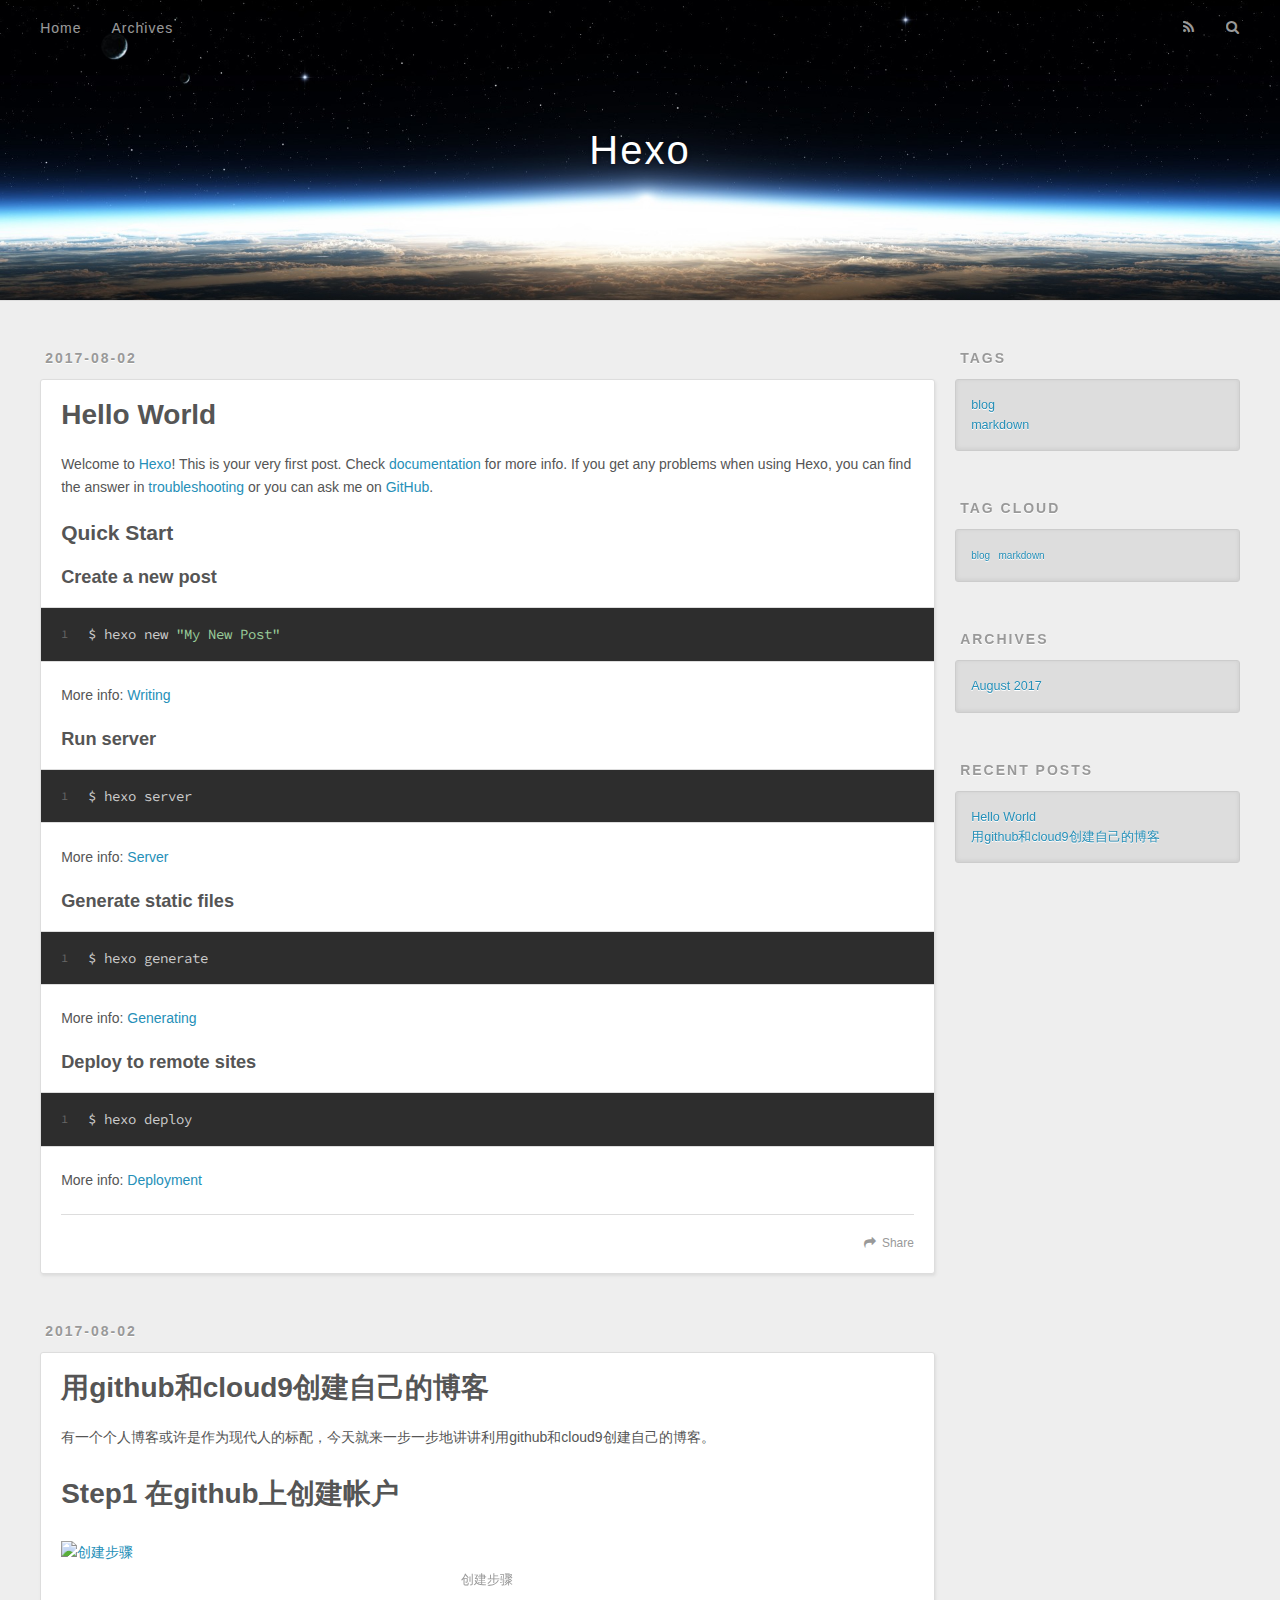
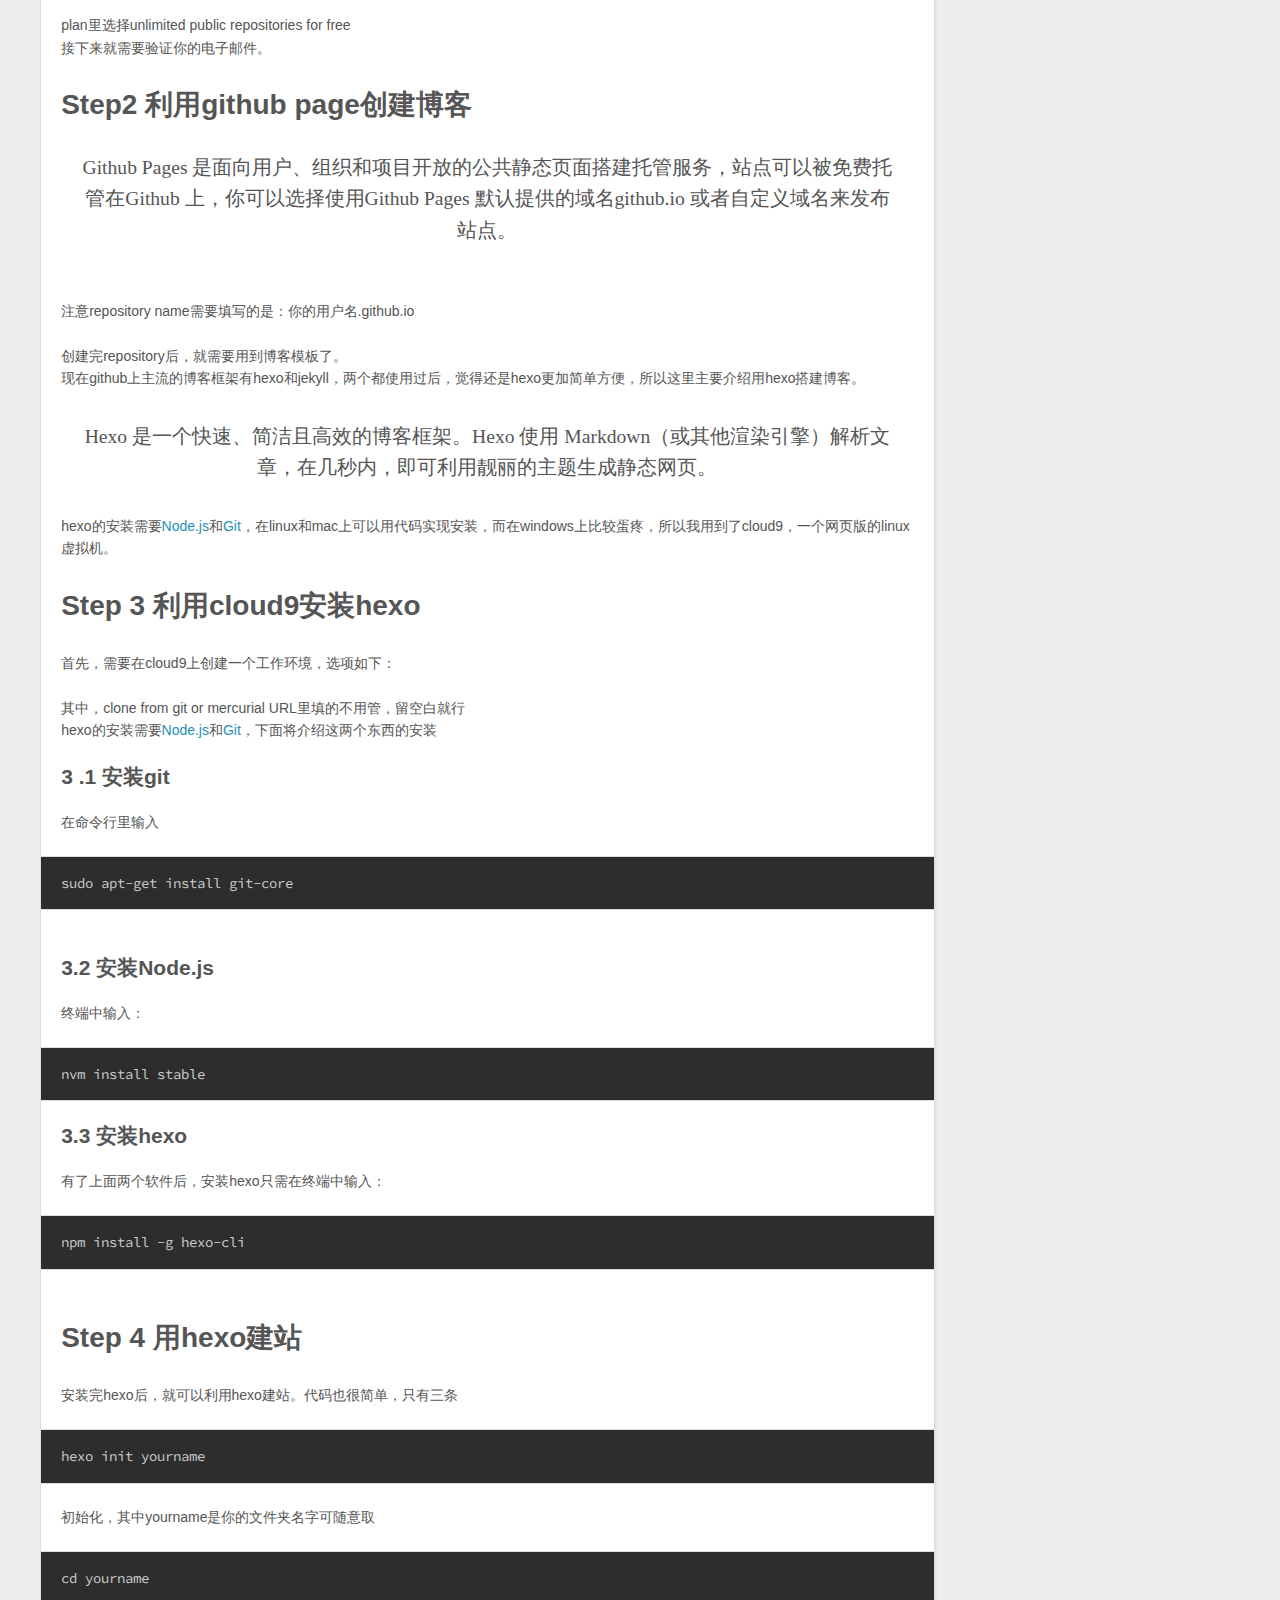
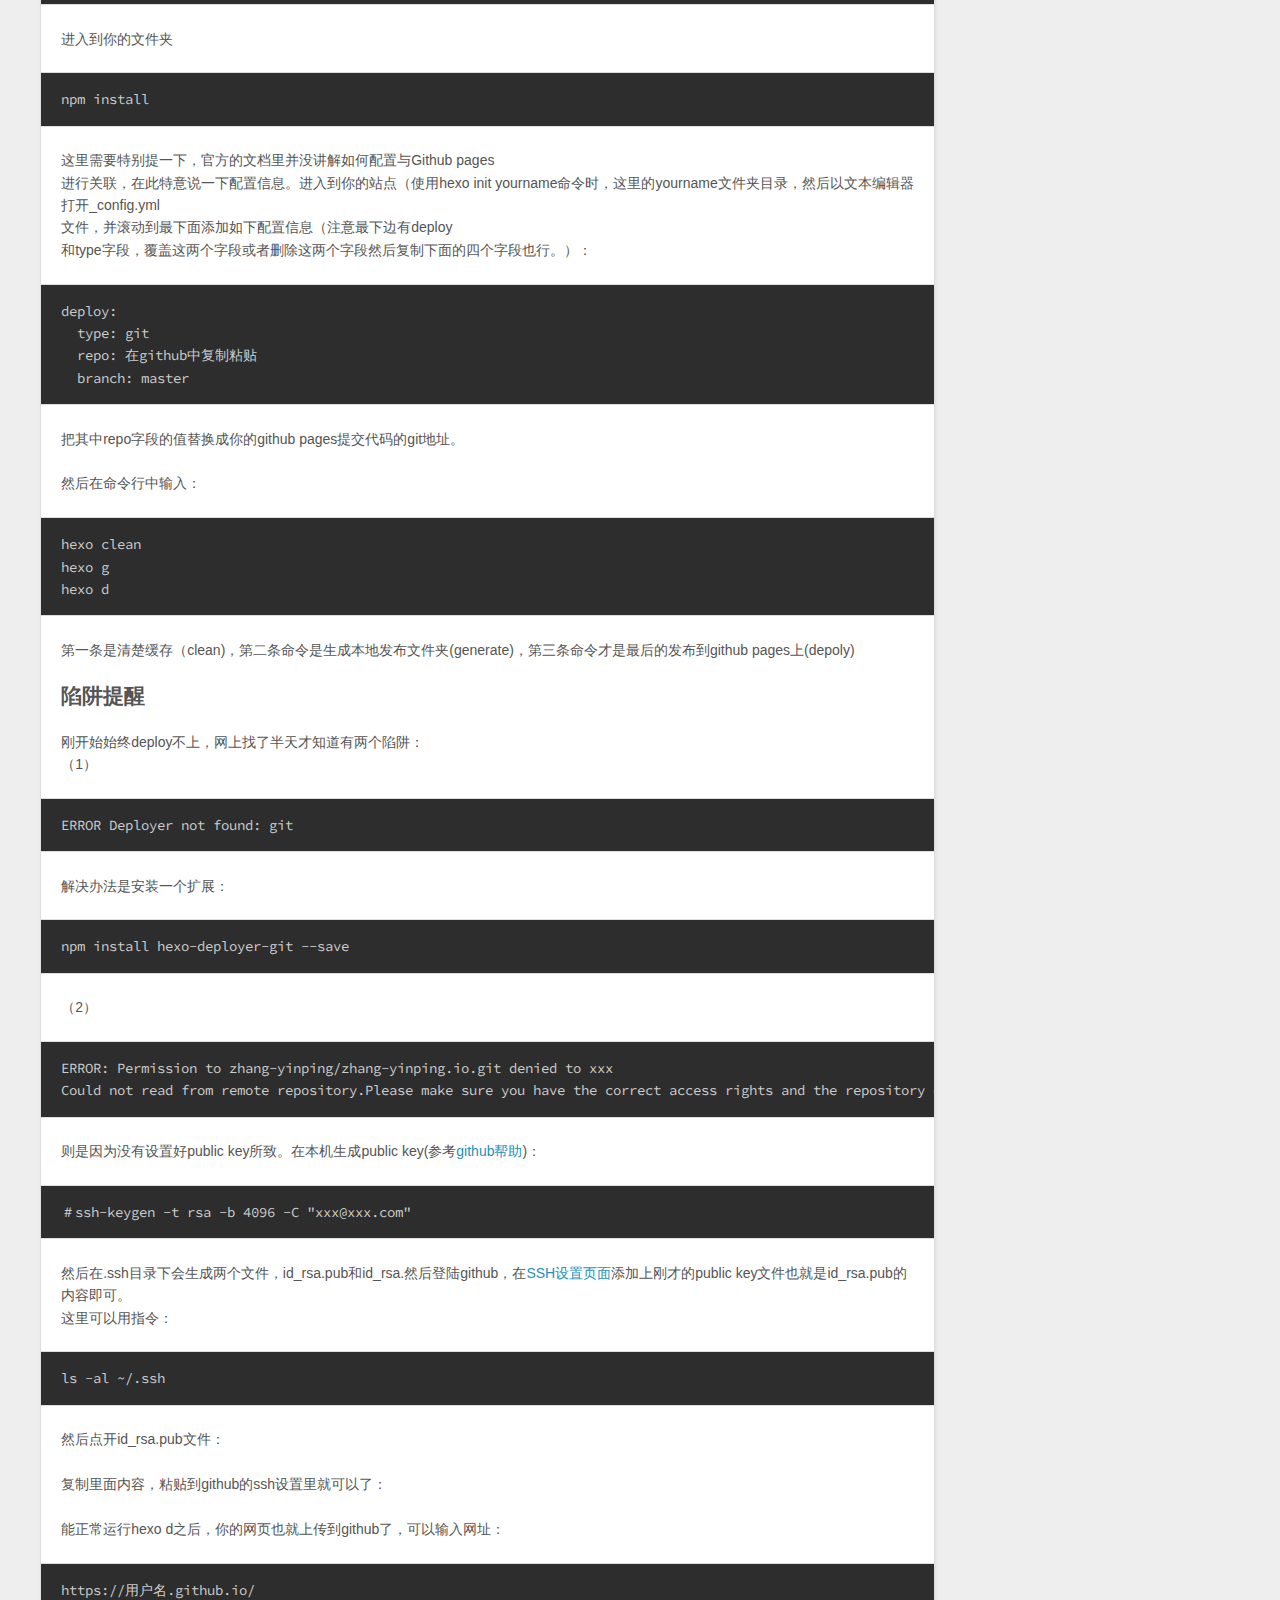
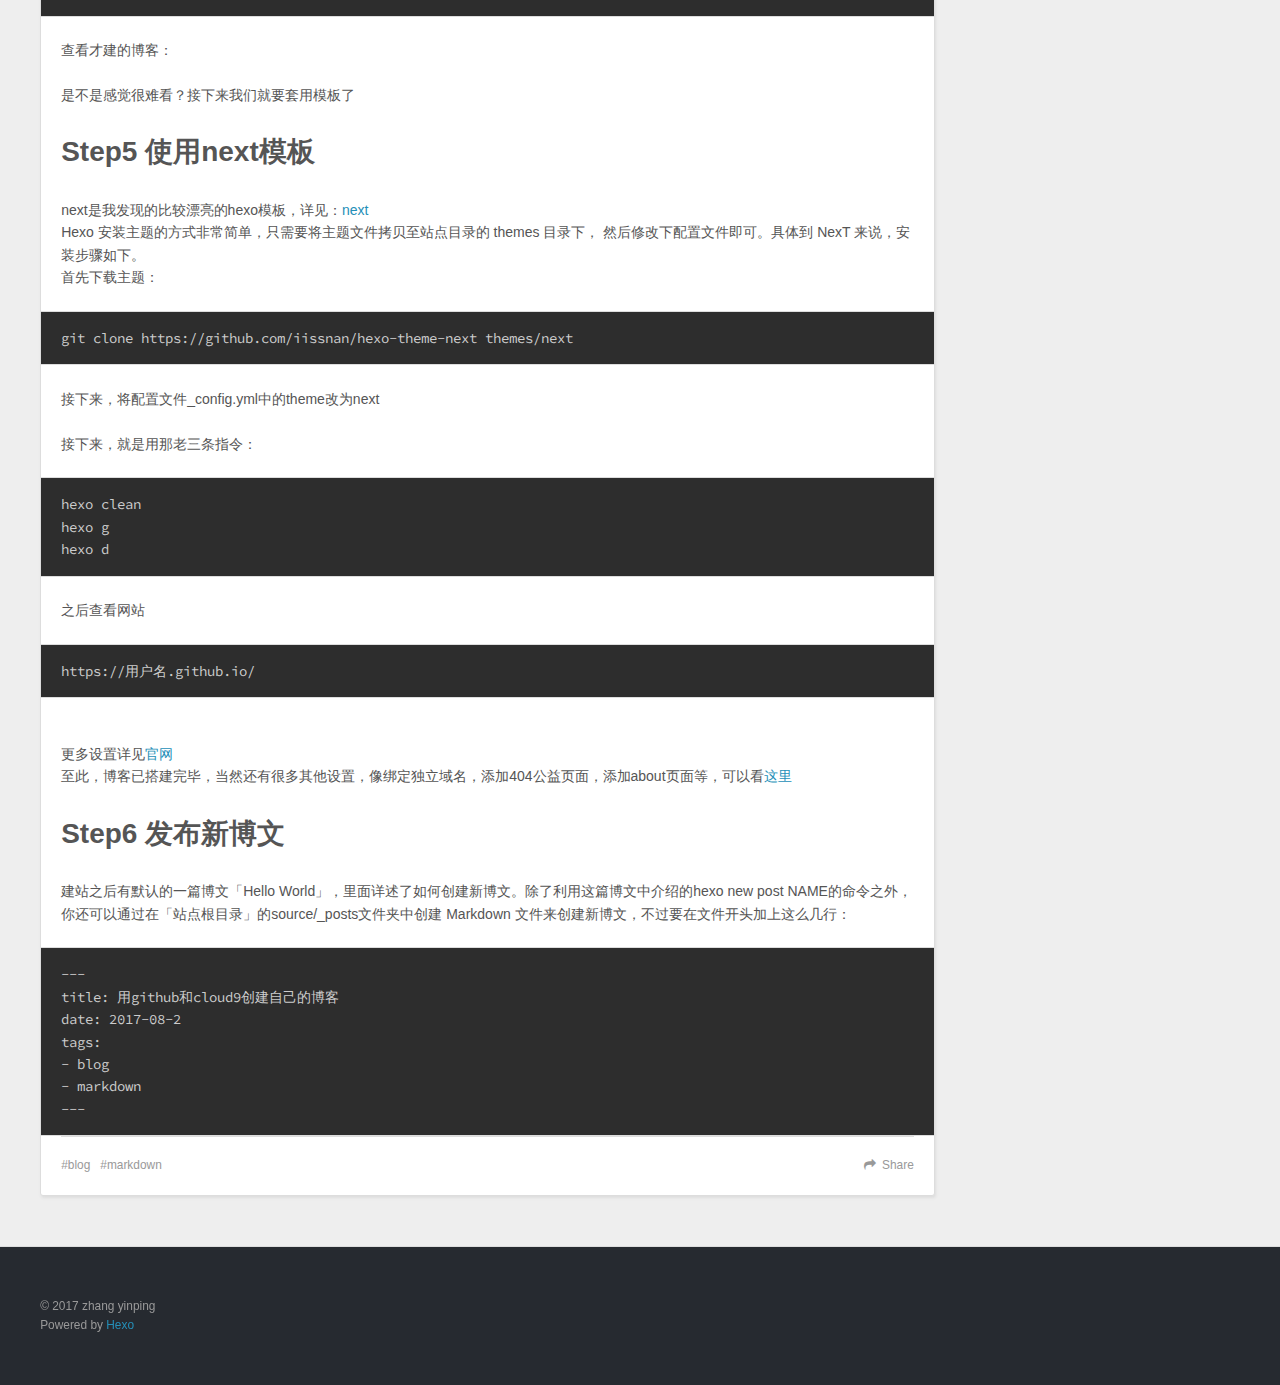
==== commit 16410d74: "Site updated: 2017-08-02 16:25:10" ====
--- a/index.html
+++ b/index.html
@@ -1,336 +1,89 @@
 <!DOCTYPE html>
-
-
-
-  
-
-
-<html class="theme-next muse use-motion" lang="">
+<html>
 <head>
-  <meta charset="UTF-8"/>
-<meta http-equiv="X-UA-Compatible" content="IE=edge" />
-<meta name="viewport" content="width=device-width, initial-scale=1, maximum-scale=1"/>
-<meta name="theme-color" content="#222">
-
-
-
-
-
-
-
-
-
-<meta http-equiv="Cache-Control" content="no-transform" />
-<meta http-equiv="Cache-Control" content="no-siteapp" />
-
-
-
-
-
-
-
-
-
-
-
-
-
-
-
-  
-  
-  <link href="/lib/fancybox/source/jquery.fancybox.css?v=2.1.5" rel="stylesheet" type="text/css" />
-
-
-
-
-  
-  
-  
-  
-
-  
-    
-    
-  
-
-  
-
-  
-
-  
-
-  
-
-  
-    
-    
-    <link href="//fonts.googleapis.com/css?family=Lato:300,300italic,400,400italic,700,700italic&subset=latin,latin-ext" rel="stylesheet" type="text/css">
-  
-
-
-
-
-
-
-<link href="/lib/font-awesome/css/font-awesome.min.css?v=4.6.2" rel="stylesheet" type="text/css" />
-
-<link href="/css/main.css?v=5.1.2" rel="stylesheet" type="text/css" />
-
-
-  <meta name="keywords" content="Hexo, NexT" />
-
-
-
-
-
-
-
-
-  <link rel="shortcut icon" type="image/x-icon" href="/favicon.ico?v=5.1.2" />
-
-
-
-
-
-
-<meta property="og:type" content="website">
+  <meta charset="utf-8">
+  
+  <title>Hexo</title>
+  <meta name="viewport" content="width=device-width, initial-scale=1, maximum-scale=1">
+  <meta property="og:type" content="website">
 <meta property="og:title" content="Hexo">
 <meta property="og:url" content="http://yoursite.com/index.html">
 <meta property="og:site_name" content="Hexo">
 <meta name="twitter:card" content="summary">
 <meta name="twitter:title" content="Hexo">
-
-
-
-<script type="text/javascript" id="hexo.configurations">
-  var NexT = window.NexT || {};
-  var CONFIG = {
-    root: '/',
-    scheme: 'Muse',
-    sidebar: {"position":"left","display":"post","offset":12,"offset_float":12,"b2t":false,"scrollpercent":false,"onmobile":false},
-    fancybox: true,
-    tabs: true,
-    motion: true,
-    duoshuo: {
-      userId: '0',
-      author: 'Author'
-    },
-    algolia: {
-      applicationID: '',
-      apiKey: '',
-      indexName: '',
-      hits: {"per_page":10},
-      labels: {"input_placeholder":"Search for Posts","hits_empty":"We didn't find any results for the search: ${query}","hits_stats":"${hits} results found in ${time} ms"}
-    }
-  };
-</script>
-
-
-
-  <link rel="canonical" href="http://yoursite.com/"/>
-
-
-
-
-
-  <title>Hexo</title>
-  
-
-
-
-
-
-
-
-
-
-
-
-
-
+  
+    <link rel="alternate" href="/atom.xml" title="Hexo" type="application/atom+xml">
+  
+  
+    <link rel="icon" href="/favicon.png">
+  
+  
+    <link href="//fonts.googleapis.com/css?family=Source+Code+Pro" rel="stylesheet" type="text/css">
+  
+  <link rel="stylesheet" href="/css/style.css">
+  
 
 </head>
 
-<body itemscope itemtype="http://schema.org/WebPage" lang="">
-
-  
-  
-    
-  
-
-  <div class="container sidebar-position-left 
-   page-home 
- ">
-    <div class="headband"></div>
-
-    <header id="header" class="header" itemscope itemtype="http://schema.org/WPHeader">
-      <div class="header-inner"><div class="site-brand-wrapper">
-  <div class="site-meta ">
-    
-
-    <div class="custom-logo-site-title">
-      <a href="/"  class="brand" rel="start">
-        <span class="logo-line-before"><i></i></span>
-        <span class="site-title">Hexo</span>
-        <span class="logo-line-after"><i></i></span>
-      </a>
-    </div>
-      
-        <p class="site-subtitle"></p>
-      
-  </div>
-
-  <div class="site-nav-toggle">
-    <button>
-      <span class="btn-bar"></span>
-      <span class="btn-bar"></span>
-      <span class="btn-bar"></span>
-    </button>
-  </div>
-</div>
-
-<nav class="site-nav">
-  
-
-  
-    <ul id="menu" class="menu">
-      
-        
-        <li class="menu-item menu-item-home">
-          <a href="/" rel="section">
-            
-              <i class="menu-item-icon fa fa-fw fa-home"></i> <br />
-            
-            Startseite
-          </a>
-        </li>
-      
-        
-        <li class="menu-item menu-item-archives">
-          <a href="/archives/" rel="section">
-            
-              <i class="menu-item-icon fa fa-fw fa-archive"></i> <br />
-            
-            Archiv
-          </a>
-        </li>
-      
-        
-        <li class="menu-item menu-item-tags">
-          <a href="/tags/" rel="section">
-            
-              <i class="menu-item-icon fa fa-fw fa-tags"></i> <br />
-            
-            Tags
-          </a>
-        </li>
-      
-
-      
-    </ul>
-  
-
-  
-</nav>
-
-
-
- </div>
-    </header>
-
-    <main id="main" class="main">
-      <div class="main-inner">
-        <div class="content-wrap">
-          <div id="content" class="content">
-            
-  <section id="posts" class="posts-expand">
-    
-      
-
-  
-
-  
-  
-  
-
-  <article class="post post-type-normal" itemscope itemtype="http://schema.org/Article">
-  
-  
-  
-  <div class="post-block">
-    <link itemprop="mainEntityOfPage" href="http://yoursite.com/2017/08/02/hello-world/">
-
-    <span hidden itemprop="author" itemscope itemtype="http://schema.org/Person">
-      <meta itemprop="name" content="John Doe">
-      <meta itemprop="description" content="">
-      <meta itemprop="image" content="/images/avatar.gif">
-    </span>
-
-    <span hidden itemprop="publisher" itemscope itemtype="http://schema.org/Organization">
-      <meta itemprop="name" content="Hexo">
-    </span>
-
-    
-      <header class="post-header">
-
-        
-        
-          <h1 class="post-title" itemprop="name headline">
-                
-                <a class="post-title-link" href="/2017/08/02/hello-world/" itemprop="url">Hello World</a></h1>
-        
-
-        <div class="post-meta">
-          <span class="post-time">
-            
-              <span class="post-meta-item-icon">
-                <i class="fa fa-calendar-o"></i>
-              </span>
-              
-                <span class="post-meta-item-text">Veröffentlicht am</span>
-              
-              <time title="Post created" itemprop="dateCreated datePublished" datetime="2017-08-02T11:46:48+00:00">
-                2017-08-02
-              </time>
-            
-
-            
-
-            
-          </span>
-
-          
-
-          
-            
-          
-
-          
-          
-
-          
-
-          
-
-          
-
-        </div>
+<body>
+  <div id="container">
+    <div id="wrap">
+      <header id="header">
+  <div id="banner"></div>
+  <div id="header-outer" class="outer">
+    <div id="header-title" class="inner">
+      <h1 id="logo-wrap">
+        <a href="/" id="logo">Hexo</a>
+      </h1>
+      
+    </div>
+    <div id="header-inner" class="inner">
+      <nav id="main-nav">
+        <a id="main-nav-toggle" class="nav-icon"></a>
+        
+          <a class="main-nav-link" href="/">Home</a>
+        
+          <a class="main-nav-link" href="/archives">Archives</a>
+        
+      </nav>
+      <nav id="sub-nav">
+        
+          <a id="nav-rss-link" class="nav-icon" href="/atom.xml" title="RSS Feed"></a>
+        
+        <a id="nav-search-btn" class="nav-icon" title="Search"></a>
+      </nav>
+      <div id="search-form-wrap">
+        <form action="//google.com/search" method="get" accept-charset="UTF-8" class="search-form"><input type="search" name="q" class="search-form-input" placeholder="Search"><button type="submit" class="search-form-submit">&#xF002;</button><input type="hidden" name="sitesearch" value="http://yoursite.com"></form>
+      </div>
+    </div>
+  </div>
+</header>
+      <div class="outer">
+        <section id="main">
+  
+    <article id="post-hello-world" class="article article-type-post" itemscope itemprop="blogPost">
+  <div class="article-meta">
+    <a href="/2017/08/02/hello-world/" class="article-date">
+  <time datetime="2017-08-02T11:46:48.481Z" itemprop="datePublished">2017-08-02</time>
+</a>
+    
+  </div>
+  <div class="article-inner">
+    
+    
+      <header class="article-header">
+        
+  
+    <h1 itemprop="name">
+      <a class="article-title" href="/2017/08/02/hello-world/">Hello World</a>
+    </h1>
+  
+
       </header>
     
-
-    
-    
-    
-    <div class="post-body" itemprop="articleBody">
-
-      
-      
-
-      
-        
-          
-            <p>Welcome to <a href="https://hexo.io/" target="_blank" rel="external">Hexo</a>! This is your very first post. Check <a href="https://hexo.io/docs/" target="_blank" rel="external">documentation</a> for more info. If you get any problems when using Hexo, you can find the answer in <a href="https://hexo.io/docs/troubleshooting.html" target="_blank" rel="external">troubleshooting</a> or you can ask me on <a href="https://github.com/hexojs/hexo/issues" target="_blank" rel="external">GitHub</a>.</p>
+    <div class="article-entry" itemprop="articleBody">
+      
+        <p>Welcome to <a href="https://hexo.io/" target="_blank" rel="external">Hexo</a>! This is your very first post. Check <a href="https://hexo.io/docs/" target="_blank" rel="external">documentation</a> for more info. If you get any problems when using Hexo, you can find the answer in <a href="https://hexo.io/docs/troubleshooting.html" target="_blank" rel="external">troubleshooting</a> or you can ask me on <a href="https://github.com/hexojs/hexo/issues" target="_blank" rel="external">GitHub</a>.</p>
 <h2 id="Quick-Start"><a href="#Quick-Start" class="headerlink" title="Quick Start"></a>Quick Start</h2><h3 id="Create-a-new-post"><a href="#Create-a-new-post" class="headerlink" title="Create a new post"></a>Create a new post</h3><figure class="highlight bash"><table><tr><td class="gutter"><pre><div class="line">1</div></pre></td><td class="code"><pre><div class="line">$ hexo new <span class="string">"My New Post"</span></div></pre></td></tr></table></figure>
 <p>More info: <a href="https://hexo.io/docs/writing.html" target="_blank" rel="external">Writing</a></p>
 <h3 id="Run-server"><a href="#Run-server" class="headerlink" title="Run server"></a>Run server</h3><figure class="highlight bash"><table><tr><td class="gutter"><pre><div class="line">1</div></pre></td><td class="code"><pre><div class="line">$ hexo server</div></pre></td></tr></table></figure>
@@ -340,284 +93,211 @@
 <h3 id="Deploy-to-remote-sites"><a href="#Deploy-to-remote-sites" class="headerlink" title="Deploy to remote sites"></a>Deploy to remote sites</h3><figure class="highlight bash"><table><tr><td class="gutter"><pre><div class="line">1</div></pre></td><td class="code"><pre><div class="line">$ hexo deploy</div></pre></td></tr></table></figure>
 <p>More info: <a href="https://hexo.io/docs/deployment.html" target="_blank" rel="external">Deployment</a></p>
 
-          
-        
-      
-    </div>
-    
-    
-    
-
-    
-
-    
-
-    
-
-    <footer class="post-footer">
-      
-
-      
-
-      
-
-      
-      
-        <div class="post-eof"></div>
+      
+    </div>
+    <footer class="article-footer">
+      <a data-url="http://yoursite.com/2017/08/02/hello-world/" data-id="cj5v839830000ofa2to46gr4v" class="article-share-link">Share</a>
+      
       
     </footer>
   </div>
   
-  
-  
-  </article>
-
-
-    
-  </section>
-
-  
-
-
-          </div>
-          
-
-
-          
-
-        </div>
-        
-          
-  
-  <div class="sidebar-toggle">
-    <div class="sidebar-toggle-line-wrap">
-      <span class="sidebar-toggle-line sidebar-toggle-line-first"></span>
-      <span class="sidebar-toggle-line sidebar-toggle-line-middle"></span>
-      <span class="sidebar-toggle-line sidebar-toggle-line-last"></span>
-    </div>
-  </div>
-
-  <aside id="sidebar" class="sidebar">
-    
-    <div class="sidebar-inner">
-
-      
-
-      
-
-      <section class="site-overview sidebar-panel sidebar-panel-active">
-        <div class="site-author motion-element" itemprop="author" itemscope itemtype="http://schema.org/Person">
-          <img class="site-author-image" itemprop="image"
-               src="/images/avatar.gif"
-               alt="John Doe" />
-          <p class="site-author-name" itemprop="name">John Doe</p>
-           
-              <p class="site-description motion-element" itemprop="description"></p>
-          
-        </div>
-        <nav class="site-state motion-element">
-
-          
-            <div class="site-state-item site-state-posts">
-              <a href="/archives/">
-                <span class="site-state-item-count">1</span>
-                <span class="site-state-item-name">Artikel</span>
-              </a>
-            </div>
-          
-
-          
-
-          
-
-        </nav>
-
-        
-
-        <div class="links-of-author motion-element">
-          
-        </div>
-
-        
-        
-
-        
-        
-
-        
-
-
-      </section>
-
-      
-
-      
-
-    </div>
-  </aside>
-
-
+</article>
+
+
+  
+    <article id="post-用github和cloud9创建自己的博客" class="article article-type-post" itemscope itemprop="blogPost">
+  <div class="article-meta">
+    <a href="/2017/08/02/用github和cloud9创建自己的博客/" class="article-date">
+  <time datetime="2017-08-02T00:00:00.000Z" itemprop="datePublished">2017-08-02</time>
+</a>
+    
+  </div>
+  <div class="article-inner">
+    
+    
+      <header class="article-header">
+        
+  
+    <h1 itemprop="name">
+      <a class="article-title" href="/2017/08/02/用github和cloud9创建自己的博客/">用github和cloud9创建自己的博客</a>
+    </h1>
+  
+
+      </header>
+    
+    <div class="article-entry" itemprop="articleBody">
+      
+        <p>有一个个人博客或许是作为现代人的标配，今天就来一步一步地讲讲利用github和cloud9创建自己的博客。</p>
+<h1 id="Step1-在github上创建帐户"><a href="#Step1-在github上创建帐户" class="headerlink" title="Step1 在github上创建帐户"></a>Step1 在github上创建帐户</h1><p><img src="http://ou1x4kx0s.bkt.clouddn.com/jianshu/170802/j6E8G9J75l.PNG" alt="创建步骤"><br>plan里选择unlimited public repositories for free<br>接下来就需要验证你的电子邮件。</p>
+<h1 id="Step2-利用github-page创建博客"><a href="#Step2-利用github-page创建博客" class="headerlink" title="Step2 利用github page创建博客"></a>Step2 利用github page创建博客</h1><blockquote>
+<p>Github Pages 是面向用户、组织和项目开放的公共静态页面搭建托管服务，站点可以被免费托管在Github 上，你可以选择使用Github Pages 默认提供的域名github.io 或者自定义域名来发布站点。</p>
+</blockquote>
+<p><img src="http://ou1x4kx0s.bkt.clouddn.com/jianshu/170802/4idA7BfiFj.PNG" alt=""><br>注意repository name需要填写的是：你的用户名.github.io<br><img src="http://ou1x4kx0s.bkt.clouddn.com/jianshu/170802/8j7fIc75gL.PNG" alt=""><br>创建完repository后，就需要用到博客模板了。<br>现在github上主流的博客框架有hexo和jekyll，两个都使用过后，觉得还是hexo更加简单方便，所以这里主要介绍用hexo搭建博客。</p>
+<blockquote>
+<p>Hexo 是一个快速、简洁且高效的博客框架。Hexo 使用 Markdown（或其他渲染引擎）解析文章，在几秒内，即可利用靓丽的主题生成静态网页。</p>
+</blockquote>
+<p>hexo的安装需要<a href="http://nodejs.org/" target="_blank" rel="external">Node.js</a>和<a href="http://git-scm.com/" target="_blank" rel="external">Git</a>，在linux和mac上可以用代码实现安装，而在windows上比较蛋疼，所以我用到了cloud9，一个网页版的linux虚拟机。</p>
+<h1 id="Step-3-利用cloud9安装hexo"><a href="#Step-3-利用cloud9安装hexo" class="headerlink" title="Step 3 利用cloud9安装hexo"></a>Step 3 利用cloud9安装hexo</h1><p>首先，需要在cloud9上创建一个工作环境，选项如下：<br><img src="http://ou1x4kx0s.bkt.clouddn.com/jianshu/170802/iJ5HlDh272.PNG" alt=""><br>其中，clone from git or mercurial URL里填的不用管，留空白就行<br>hexo的安装需要<a href="http://nodejs.org/" target="_blank" rel="external">Node.js</a>和<a href="http://git-scm.com/" target="_blank" rel="external">Git</a>，下面将介绍这两个东西的安装</p>
+<h2 id="3-1-安装git"><a href="#3-1-安装git" class="headerlink" title="3 .1 安装git"></a>3 .1 安装git</h2><p>在命令行里输入</p>
+<pre><code>sudo apt-get install git-core
+</code></pre><p><img src="http://ou1x4kx0s.bkt.clouddn.com/jianshu/170802/j6A9E0FJJ9.PNG" alt=""></p>
+<h2 id="3-2-安装Node-js"><a href="#3-2-安装Node-js" class="headerlink" title="3.2 安装Node.js"></a>3.2 安装Node.js</h2><p>终端中输入：</p>
+<pre><code>nvm install stable
+</code></pre><h2 id="3-3-安装hexo"><a href="#3-3-安装hexo" class="headerlink" title="3.3 安装hexo"></a>3.3 安装hexo</h2><p>有了上面两个软件后，安装hexo只需在终端中输入：</p>
+<pre><code>npm install -g hexo-cli
+</code></pre><p><img src="http://ou1x4kx0s.bkt.clouddn.com/jianshu/170802/33jmfk7EH6.PNG" alt=""></p>
+<h1 id="Step-4-用hexo建站"><a href="#Step-4-用hexo建站" class="headerlink" title="Step 4 用hexo建站"></a>Step 4 用hexo建站</h1><p>安装完hexo后，就可以利用hexo建站。代码也很简单，只有三条</p>
+<pre><code>hexo init yourname
+</code></pre><p>初始化，其中yourname是你的文件夹名字可随意取</p>
+<pre><code>cd yourname
+</code></pre><p>进入到你的文件夹</p>
+<pre><code>npm install
+</code></pre><p>这里需要特别提一下，官方的文档里并没讲解如何配置与Github pages<br>进行关联，在此特意说一下配置信息。进入到你的站点（使用hexo init yourname命令时，这里的yourname文件夹目录，然后以文本编辑器打开_config.yml<br>文件，并滚动到最下面添加如下配置信息（注意最下边有deploy<br>和type字段，覆盖这两个字段或者删除这两个字段然后复制下面的四个字段也行。）：</p>
+<pre><code>deploy:
+  type: git
+  repo: 在github中复制粘贴
+  branch: master
+</code></pre><p>把其中repo字段的值替换成你的github pages提交代码的git地址。<br><img src="http://ou1x4kx0s.bkt.clouddn.com/jianshu/170802/BIh4HdE5l0.PNG" alt=""><br>然后在命令行中输入：</p>
+<pre><code>hexo clean
+hexo g
+hexo d
+</code></pre><p>第一条是清楚缓存（clean)，第二条命令是生成本地发布文件夹(generate)，第三条命令才是最后的发布到github pages上(depoly)</p>
+<h2 id="陷阱提醒"><a href="#陷阱提醒" class="headerlink" title="陷阱提醒"></a>陷阱提醒</h2><p>刚开始始终deploy不上，网上找了半天才知道有两个陷阱：<br>（1）</p>
+<pre><code>ERROR Deployer not found: git      
+</code></pre><p>解决办法是安装一个扩展：</p>
+<pre><code>npm install hexo-deployer-git --save 
+</code></pre><p>（2）</p>
+<pre><code>ERROR: Permission to zhang-yinping/zhang-yinping.io.git denied to xxx
+Could not read from remote repository.Please make sure you have the correct access rights and the repository exists.
+</code></pre><p>则是因为没有设置好public key所致。在本机生成public key(参考<a href="https://help.github.com/articles/generating-an-ssh-key/" target="_blank" rel="external">github帮助</a>)：</p>
+<pre><code>＃ssh-keygen -t rsa -b 4096 -C &quot;xxx@xxx.com&quot;
+</code></pre><p>然后在.ssh目录下会生成两个文件，id_rsa.pub和id_rsa.然后登陆github，在<a href="https://github.com/settings/ssh" target="_blank" rel="external">SSH设置页面</a>添加上刚才的public key文件也就是id_rsa.pub的内容即可。<br>这里可以用指令：</p>
+<pre><code>ls -al ~/.ssh
+</code></pre><p>然后点开id_rsa.pub文件：<br><img src="http://ou1x4kx0s.bkt.clouddn.com/jianshu/170802/eBb3BhJ76g.PNG" alt=""></p>
+<p>复制里面内容，粘贴到github的ssh设置里就可以了：<br><img src="http://ou1x4kx0s.bkt.clouddn.com/jianshu/170802/B0H6fIlECf.PNG" alt=""><br>能正常运行hexo d之后，你的网页也就上传到github了，可以输入网址：</p>
+<pre><code>https://用户名.github.io/
+</code></pre><p>查看才建的博客：<br><img src="http://ou1x4kx0s.bkt.clouddn.com/jianshu/170802/dK0GIhb6g8.PNG" alt=""><br>是不是感觉很难看？接下来我们就要套用模板了</p>
+<h1 id="Step5-使用next模板"><a href="#Step5-使用next模板" class="headerlink" title="Step5 使用next模板"></a>Step5 使用next模板</h1><p>next是我发现的比较漂亮的hexo模板，详见：<a href="http://theme-next.iissnan.com/getting-started.html" target="_blank" rel="external">next</a><br>Hexo 安装主题的方式非常简单，只需要将主题文件拷贝至站点目录的 themes 目录下， 然后修改下配置文件即可。具体到 NexT 来说，安装步骤如下。<br>首先下载主题：</p>
+<pre><code>git clone https://github.com/iissnan/hexo-theme-next themes/next
+</code></pre><p>接下来，将配置文件_config.yml中的theme改为next<br><img src="http://ou1x4kx0s.bkt.clouddn.com/jianshu/170802/dBBb1Lb6A3.PNG" alt=""><br>接下来，就是用那老三条指令：</p>
+<pre><code>hexo clean
+hexo g
+hexo d
+</code></pre><p>之后查看网站</p>
+<pre><code>https://用户名.github.io/
+</code></pre><p><img src="http://ou1x4kx0s.bkt.clouddn.com/jianshu/170802/lF23ikffg4.PNG" alt=""><br>更多设置详见<a href="http://theme-next.iissnan.com/getting-started.html" target="_blank" rel="external">官网</a><br>至此，博客已搭建完毕，当然还有很多其他设置，像绑定独立域名，添加404公益页面，添加about页面等，可以看<a href="https://linghucong.js.org/2016/04/15/2016-04-15-hexo-github-pages-blog/" target="_blank" rel="external">这里</a></p>
+<h1 id="Step6-发布新博文"><a href="#Step6-发布新博文" class="headerlink" title="Step6 发布新博文"></a>Step6 发布新博文</h1><p>建站之后有默认的一篇博文「Hello World」，里面详述了如何创建新博文。除了利用这篇博文中介绍的hexo new post NAME的命令之外，你还可以通过在「站点根目录」的source/_posts文件夹中创建 Markdown 文件来创建新博文，不过要在文件开头加上这么几行：</p>
+<pre><code>---
+title: 用github和cloud9创建自己的博客
+date: 2017-08-2 
+tags: 
+- blog
+- markdown
+---
+</code></pre>
+      
+    </div>
+    <footer class="article-footer">
+      <a data-url="http://yoursite.com/2017/08/02/用github和cloud9创建自己的博客/" data-id="cj5v8398a0001ofa2pvdl6gol" class="article-share-link">Share</a>
+      
+      
+  <ul class="article-tag-list"><li class="article-tag-list-item"><a class="article-tag-list-link" href="/tags/blog/">blog</a></li><li class="article-tag-list-item"><a class="article-tag-list-link" href="/tags/markdown/">markdown</a></li></ul>
+
+    </footer>
+  </div>
+  
+</article>
+
+
+  
+
+</section>
+        
+          <aside id="sidebar">
+  
+    
+
+  
+    
+  <div class="widget-wrap">
+    <h3 class="widget-title">Tags</h3>
+    <div class="widget">
+      <ul class="tag-list"><li class="tag-list-item"><a class="tag-list-link" href="/tags/blog/">blog</a></li><li class="tag-list-item"><a class="tag-list-link" href="/tags/markdown/">markdown</a></li></ul>
+    </div>
+  </div>
+
+
+  
+    
+  <div class="widget-wrap">
+    <h3 class="widget-title">Tag Cloud</h3>
+    <div class="widget tagcloud">
+      <a href="/tags/blog/" style="font-size: 10px;">blog</a> <a href="/tags/markdown/" style="font-size: 10px;">markdown</a>
+    </div>
+  </div>
+
+  
+    
+  <div class="widget-wrap">
+    <h3 class="widget-title">Archives</h3>
+    <div class="widget">
+      <ul class="archive-list"><li class="archive-list-item"><a class="archive-list-link" href="/archives/2017/08/">August 2017</a></li></ul>
+    </div>
+  </div>
+
+
+  
+    
+  <div class="widget-wrap">
+    <h3 class="widget-title">Recent Posts</h3>
+    <div class="widget">
+      <ul>
+        
+          <li>
+            <a href="/2017/08/02/hello-world/">Hello World</a>
+          </li>
+        
+          <li>
+            <a href="/2017/08/02/用github和cloud9创建自己的博客/">用github和cloud9创建自己的博客</a>
+          </li>
+        
+      </ul>
+    </div>
+  </div>
+
+  
+</aside>
         
       </div>
-    </main>
-
-    <footer id="footer" class="footer">
-      <div class="footer-inner">
-        <div class="copyright" >
-  
-  &copy; 
-  <span itemprop="copyrightYear">2017</span>
-  <span class="with-love">
-    <i class="fa fa-heart"></i>
-  </span>
-  <span class="author" itemprop="copyrightHolder">John Doe</span>
-</div>
-
-
-<div class="powered-by">
-  Erstellt mit  <a class="theme-link" href="https://hexo.io">Hexo</a>
-</div>
-
-<div class="theme-info">
-  Theme -
-  <a class="theme-link" href="https://github.com/iissnan/hexo-theme-next">
-    NexT.Muse
-  </a>
-</div>
-
-
-        
-
-        
-      </div>
-    </footer>
-
-    
-      <div class="back-to-top">
-        <i class="fa fa-arrow-up"></i>
-        
-      </div>
-    
-
-  </div>
-
-  
-
-<script type="text/javascript">
-  if (Object.prototype.toString.call(window.Promise) !== '[object Function]') {
-    window.Promise = null;
-  }
-</script>
-
-
-
-
-
-
-
-
-
-  
-
-
-
-
-
-
-
-
-
-
-
-
-  
-  <script type="text/javascript" src="/lib/jquery/index.js?v=2.1.3"></script>
-
-  
-  <script type="text/javascript" src="/lib/fastclick/lib/fastclick.min.js?v=1.0.6"></script>
-
-  
-  <script type="text/javascript" src="/lib/jquery_lazyload/jquery.lazyload.js?v=1.9.7"></script>
-
-  
-  <script type="text/javascript" src="/lib/velocity/velocity.min.js?v=1.2.1"></script>
-
-  
-  <script type="text/javascript" src="/lib/velocity/velocity.ui.min.js?v=1.2.1"></script>
-
-  
-  <script type="text/javascript" src="/lib/fancybox/source/jquery.fancybox.pack.js?v=2.1.5"></script>
-
-
-  
-
-
-  <script type="text/javascript" src="/js/src/utils.js?v=5.1.2"></script>
-
-  <script type="text/javascript" src="/js/src/motion.js?v=5.1.2"></script>
-
-
-
-  
-  
-
-  
-    <script type="text/javascript" src="/js/src/scrollspy.js?v=5.1.2"></script>
-<script type="text/javascript" src="/js/src/post-details.js?v=5.1.2"></script>
-
-  
-
-  
-
-
-  <script type="text/javascript" src="/js/src/bootstrap.js?v=5.1.2"></script>
-
-
-
-  
-
-
-  
-
-
-
-
-	
-
-
-
-
-
-  
-
-
-
-
-
-  
-
-
-
-
-
-
-  
-
-
-
-
-
-  
-
-  
-
-  
-
-  
-
-  
-
-  
-
+      <footer id="footer">
+  
+  <div class="outer">
+    <div id="footer-info" class="inner">
+      &copy; 2017 zhang yinping<br>
+      Powered by <a href="http://hexo.io/" target="_blank">Hexo</a>
+    </div>
+  </div>
+</footer>
+    </div>
+    <nav id="mobile-nav">
+  
+    <a href="/" class="mobile-nav-link">Home</a>
+  
+    <a href="/archives" class="mobile-nav-link">Archives</a>
+  
+</nav>
+    
+
+<script src="//ajax.googleapis.com/ajax/libs/jquery/2.0.3/jquery.min.js"></script>
+
+
+  <link rel="stylesheet" href="/fancybox/jquery.fancybox.css">
+  <script src="/fancybox/jquery.fancybox.pack.js"></script>
+
+
+<script src="/js/script.js"></script>
+
+  </div>
 </body>
-</html>
+</html>--- a/css/style.css
+++ b/css/style.css
@@ -0,0 +1,1374 @@
+body {
+  width: 100%;
+}
+body:before,
+body:after {
+  content: "";
+  display: table;
+}
+body:after {
+  clear: both;
+}
+html,
+body,
+div,
+span,
+applet,
+object,
+iframe,
+h1,
+h2,
+h3,
+h4,
+h5,
+h6,
+p,
+blockquote,
+pre,
+a,
+abbr,
+acronym,
+address,
+big,
+cite,
+code,
+del,
+dfn,
+em,
+img,
+ins,
+kbd,
+q,
+s,
+samp,
+small,
+strike,
+strong,
+sub,
+sup,
+tt,
+var,
+dl,
+dt,
+dd,
+ol,
+ul,
+li,
+fieldset,
+form,
+label,
+legend,
+table,
+caption,
+tbody,
+tfoot,
+thead,
+tr,
+th,
+td {
+  margin: 0;
+  padding: 0;
+  border: 0;
+  outline: 0;
+  font-weight: inherit;
+  font-style: inherit;
+  font-family: inherit;
+  font-size: 100%;
+  vertical-align: baseline;
+}
+body {
+  line-height: 1;
+  color: #000;
+  background: #fff;
+}
+ol,
+ul {
+  list-style: none;
+}
+table {
+  border-collapse: separate;
+  border-spacing: 0;
+  vertical-align: middle;
+}
+caption,
+th,
+td {
+  text-align: left;
+  font-weight: normal;
+  vertical-align: middle;
+}
+a img {
+  border: none;
+}
+input,
+button {
+  margin: 0;
+  padding: 0;
+}
+input::-moz-focus-inner,
+button::-moz-focus-inner {
+  border: 0;
+  padding: 0;
+}
+@font-face {
+  font-family: FontAwesome;
+  font-style: normal;
+  font-weight: normal;
+  src: url("fonts/fontawesome-webfont.eot?v=#4.0.3");
+  src: url("fonts/fontawesome-webfont.eot?#iefix&v=#4.0.3") format("embedded-opentype"), url("fonts/fontawesome-webfont.woff?v=#4.0.3") format("woff"), url("fonts/fontawesome-webfont.ttf?v=#4.0.3") format("truetype"), url("fonts/fontawesome-webfont.svg#fontawesomeregular?v=#4.0.3") format("svg");
+}
+html,
+body,
+#container {
+  height: 100%;
+}
+body {
+  background: #eee;
+  font: 14px "Helvetica Neue", Helvetica, Arial, sans-serif;
+  -webkit-text-size-adjust: 100%;
+}
+.outer {
+  max-width: 1220px;
+  margin: 0 auto;
+  padding: 0 20px;
+}
+.outer:before,
+.outer:after {
+  content: "";
+  display: table;
+}
+.outer:after {
+  clear: both;
+}
+.inner {
+  display: inline;
+  float: left;
+  width: 98.33333333333333%;
+  margin: 0 0.833333333333333%;
+}
+.left,
+.alignleft {
+  float: left;
+}
+.right,
+.alignright {
+  float: right;
+}
+.clear {
+  clear: both;
+}
+#container {
+  position: relative;
+}
+.mobile-nav-on {
+  overflow: hidden;
+}
+#wrap {
+  height: 100%;
+  width: 100%;
+  position: absolute;
+  top: 0;
+  left: 0;
+  -webkit-transition: 0.2s ease-out;
+  -moz-transition: 0.2s ease-out;
+  -ms-transition: 0.2s ease-out;
+  transition: 0.2s ease-out;
+  z-index: 1;
+  background: #eee;
+}
+.mobile-nav-on #wrap {
+  left: 280px;
+}
+@media screen and (min-width: 768px) {
+  #main {
+    display: inline;
+    float: left;
+    width: 73.33333333333333%;
+    margin: 0 0.833333333333333%;
+  }
+}
+.article-date,
+.article-category-link,
+.archive-year,
+.widget-title {
+  text-decoration: none;
+  text-transform: uppercase;
+  letter-spacing: 2px;
+  color: #999;
+  margin-bottom: 1em;
+  margin-left: 5px;
+  line-height: 1em;
+  text-shadow: 0 1px #fff;
+  font-weight: bold;
+}
+.article-inner,
+.archive-article-inner {
+  background: #fff;
+  -webkit-box-shadow: 1px 2px 3px #ddd;
+  box-shadow: 1px 2px 3px #ddd;
+  border: 1px solid #ddd;
+  border-radius: 3px;
+}
+.article-entry h1,
+.widget h1 {
+  font-size: 2em;
+}
+.article-entry h2,
+.widget h2 {
+  font-size: 1.5em;
+}
+.article-entry h3,
+.widget h3 {
+  font-size: 1.3em;
+}
+.article-entry h4,
+.widget h4 {
+  font-size: 1.2em;
+}
+.article-entry h5,
+.widget h5 {
+  font-size: 1em;
+}
+.article-entry h6,
+.widget h6 {
+  font-size: 1em;
+  color: #999;
+}
+.article-entry hr,
+.widget hr {
+  border: 1px dashed #ddd;
+}
+.article-entry strong,
+.widget strong {
+  font-weight: bold;
+}
+.article-entry em,
+.widget em,
+.article-entry cite,
+.widget cite {
+  font-style: italic;
+}
+.article-entry sup,
+.widget sup,
+.article-entry sub,
+.widget sub {
+  font-size: 0.75em;
+  line-height: 0;
+  position: relative;
+  vertical-align: baseline;
+}
+.article-entry sup,
+.widget sup {
+  top: -0.5em;
+}
+.article-entry sub,
+.widget sub {
+  bottom: -0.2em;
+}
+.article-entry small,
+.widget small {
+  font-size: 0.85em;
+}
+.article-entry acronym,
+.widget acronym,
+.article-entry abbr,
+.widget abbr {
+  border-bottom: 1px dotted;
+}
+.article-entry ul,
+.widget ul,
+.article-entry ol,
+.widget ol,
+.article-entry dl,
+.widget dl {
+  margin: 0 20px;
+  line-height: 1.6em;
+}
+.article-entry ul ul,
+.widget ul ul,
+.article-entry ol ul,
+.widget ol ul,
+.article-entry ul ol,
+.widget ul ol,
+.article-entry ol ol,
+.widget ol ol {
+  margin-top: 0;
+  margin-bottom: 0;
+}
+.article-entry ul,
+.widget ul {
+  list-style: disc;
+}
+.article-entry ol,
+.widget ol {
+  list-style: decimal;
+}
+.article-entry dt,
+.widget dt {
+  font-weight: bold;
+}
+#header {
+  height: 300px;
+  position: relative;
+  border-bottom: 1px solid #ddd;
+}
+#header:before,
+#header:after {
+  content: "";
+  position: absolute;
+  left: 0;
+  right: 0;
+  height: 40px;
+}
+#header:before {
+  top: 0;
+  background: -webkit-linear-gradient(rgba(0,0,0,0.2), transparent);
+  background: -moz-linear-gradient(rgba(0,0,0,0.2), transparent);
+  background: -ms-linear-gradient(rgba(0,0,0,0.2), transparent);
+  background: linear-gradient(rgba(0,0,0,0.2), transparent);
+}
+#header:after {
+  bottom: 0;
+  background: -webkit-linear-gradient(transparent, rgba(0,0,0,0.2));
+  background: -moz-linear-gradient(transparent, rgba(0,0,0,0.2));
+  background: -ms-linear-gradient(transparent, rgba(0,0,0,0.2));
+  background: linear-gradient(transparent, rgba(0,0,0,0.2));
+}
+#header-outer {
+  height: 100%;
+  position: relative;
+}
+#header-inner {
+  position: relative;
+  overflow: hidden;
+}
+#banner {
+  position: absolute;
+  top: 0;
+  left: 0;
+  width: 100%;
+  height: 100%;
+  background: url("images/banner.jpg") center #000;
+  -webkit-background-size: cover;
+  -moz-background-size: cover;
+  background-size: cover;
+  z-index: -1;
+}
+#header-title {
+  text-align: center;
+  height: 40px;
+  position: absolute;
+  top: 50%;
+  left: 0;
+  margin-top: -20px;
+}
+#logo,
+#subtitle {
+  text-decoration: none;
+  color: #fff;
+  font-weight: 300;
+  text-shadow: 0 1px 4px rgba(0,0,0,0.3);
+}
+#logo {
+  font-size: 40px;
+  line-height: 40px;
+  letter-spacing: 2px;
+}
+#subtitle {
+  font-size: 16px;
+  line-height: 16px;
+  letter-spacing: 1px;
+}
+#subtitle-wrap {
+  margin-top: 16px;
+}
+#main-nav {
+  float: left;
+  margin-left: -15px;
+}
+.nav-icon,
+.main-nav-link {
+  float: left;
+  color: #fff;
+  opacity: 0.6;
+  text-decoration: none;
+  text-shadow: 0 1px rgba(0,0,0,0.2);
+  -webkit-transition: opacity 0.2s;
+  -moz-transition: opacity 0.2s;
+  -ms-transition: opacity 0.2s;
+  transition: opacity 0.2s;
+  display: block;
+  padding: 20px 15px;
+}
+.nav-icon:hover,
+.main-nav-link:hover {
+  opacity: 1;
+}
+.nav-icon {
+  font-family: FontAwesome;
+  text-align: center;
+  font-size: 14px;
+  width: 14px;
+  height: 14px;
+  padding: 20px 15px;
+  position: relative;
+  cursor: pointer;
+}
+.main-nav-link {
+  font-weight: 300;
+  letter-spacing: 1px;
+}
+@media screen and (max-width: 479px) {
+  .main-nav-link {
+    display: none;
+  }
+}
+#main-nav-toggle {
+  display: none;
+}
+#main-nav-toggle:before {
+  content: "\f0c9";
+}
+@media screen and (max-width: 479px) {
+  #main-nav-toggle {
+    display: block;
+  }
+}
+#sub-nav {
+  float: right;
+  margin-right: -15px;
+}
+#nav-rss-link:before {
+  content: "\f09e";
+}
+#nav-search-btn:before {
+  content: "\f002";
+}
+#search-form-wrap {
+  position: absolute;
+  top: 15px;
+  width: 150px;
+  height: 30px;
+  right: -150px;
+  opacity: 0;
+  -webkit-transition: 0.2s ease-out;
+  -moz-transition: 0.2s ease-out;
+  -ms-transition: 0.2s ease-out;
+  transition: 0.2s ease-out;
+}
+#search-form-wrap.on {
+  opacity: 1;
+  right: 0;
+}
+@media screen and (max-width: 479px) {
+  #search-form-wrap {
+    width: 100%;
+    right: -100%;
+  }
+}
+.search-form {
+  position: absolute;
+  top: 0;
+  left: 0;
+  right: 0;
+  background: #fff;
+  padding: 5px 15px;
+  border-radius: 15px;
+  -webkit-box-shadow: 0 0 10px rgba(0,0,0,0.3);
+  box-shadow: 0 0 10px rgba(0,0,0,0.3);
+}
+.search-form-input {
+  border: none;
+  background: none;
+  color: #555;
+  width: 100%;
+  font: 13px "Helvetica Neue", Helvetica, Arial, sans-serif;
+  outline: none;
+}
+.search-form-input::-webkit-search-results-decoration,
+.search-form-input::-webkit-search-cancel-button {
+  -webkit-appearance: none;
+}
+.search-form-submit {
+  position: absolute;
+  top: 50%;
+  right: 10px;
+  margin-top: -7px;
+  font: 13px FontAwesome;
+  border: none;
+  background: none;
+  color: #bbb;
+  cursor: pointer;
+}
+.search-form-submit:hover,
+.search-form-submit:focus {
+  color: #777;
+}
+.article {
+  margin: 50px 0;
+}
+.article-inner {
+  overflow: hidden;
+}
+.article-meta:before,
+.article-meta:after {
+  content: "";
+  display: table;
+}
+.article-meta:after {
+  clear: both;
+}
+.article-date {
+  float: left;
+}
+.article-category {
+  float: left;
+  line-height: 1em;
+  color: #ccc;
+  text-shadow: 0 1px #fff;
+  margin-left: 8px;
+}
+.article-category:before {
+  content: "\2022";
+}
+.article-category-link {
+  margin: 0 12px 1em;
+}
+.article-header {
+  padding: 20px 20px 0;
+}
+.article-title {
+  text-decoration: none;
+  font-size: 2em;
+  font-weight: bold;
+  color: #555;
+  line-height: 1.1em;
+  -webkit-transition: color 0.2s;
+  -moz-transition: color 0.2s;
+  -ms-transition: color 0.2s;
+  transition: color 0.2s;
+}
+a.article-title:hover {
+  color: #258fb8;
+}
+.article-entry {
+  color: #555;
+  padding: 0 20px;
+}
+.article-entry:before,
+.article-entry:after {
+  content: "";
+  display: table;
+}
+.article-entry:after {
+  clear: both;
+}
+.article-entry p,
+.article-entry table {
+  line-height: 1.6em;
+  margin: 1.6em 0;
+}
+.article-entry h1,
+.article-entry h2,
+.article-entry h3,
+.article-entry h4,
+.article-entry h5,
+.article-entry h6 {
+  font-weight: bold;
+}
+.article-entry h1,
+.article-entry h2,
+.article-entry h3,
+.article-entry h4,
+.article-entry h5,
+.article-entry h6 {
+  line-height: 1.1em;
+  margin: 1.1em 0;
+}
+.article-entry a {
+  color: #258fb8;
+  text-decoration: none;
+}
+.article-entry a:hover {
+  text-decoration: underline;
+}
+.article-entry ul,
+.article-entry ol,
+.article-entry dl {
+  margin-top: 1.6em;
+  margin-bottom: 1.6em;
+}
+.article-entry img,
+.article-entry video {
+  max-width: 100%;
+  height: auto;
+  display: block;
+  margin: auto;
+}
+.article-entry iframe {
+  border: none;
+}
+.article-entry table {
+  width: 100%;
+  border-collapse: collapse;
+  border-spacing: 0;
+}
+.article-entry th {
+  font-weight: bold;
+  border-bottom: 3px solid #ddd;
+  padding-bottom: 0.5em;
+}
+.article-entry td {
+  border-bottom: 1px solid #ddd;
+  padding: 10px 0;
+}
+.article-entry blockquote {
+  font-family: Georgia, "Times New Roman", serif;
+  font-size: 1.4em;
+  margin: 1.6em 20px;
+  text-align: center;
+}
+.article-entry blockquote footer {
+  font-size: 14px;
+  margin: 1.6em 0;
+  font-family: "Helvetica Neue", Helvetica, Arial, sans-serif;
+}
+.article-entry blockquote footer cite:before {
+  content: "—";
+  padding: 0 0.5em;
+}
+.article-entry .pullquote {
+  text-align: left;
+  width: 45%;
+  margin: 0;
+}
+.article-entry .pullquote.left {
+  margin-left: 0.5em;
+  margin-right: 1em;
+}
+.article-entry .pullquote.right {
+  margin-right: 0.5em;
+  margin-left: 1em;
+}
+.article-entry .caption {
+  color: #999;
+  display: block;
+  font-size: 0.9em;
+  margin-top: 0.5em;
+  position: relative;
+  text-align: center;
+}
+.article-entry .video-container {
+  position: relative;
+  padding-top: 56.25%;
+  height: 0;
+  overflow: hidden;
+}
+.article-entry .video-container iframe,
+.article-entry .video-container object,
+.article-entry .video-container embed {
+  position: absolute;
+  top: 0;
+  left: 0;
+  width: 100%;
+  height: 100%;
+  margin-top: 0;
+}
+.article-more-link a {
+  display: inline-block;
+  line-height: 1em;
+  padding: 6px 15px;
+  border-radius: 15px;
+  background: #eee;
+  color: #999;
+  text-shadow: 0 1px #fff;
+  text-decoration: none;
+}
+.article-more-link a:hover {
+  background: #258fb8;
+  color: #fff;
+  text-decoration: none;
+  text-shadow: 0 1px #1e7293;
+}
+.article-footer {
+  font-size: 0.85em;
+  line-height: 1.6em;
+  border-top: 1px solid #ddd;
+  padding-top: 1.6em;
+  margin: 0 20px 20px;
+}
+.article-footer:before,
+.article-footer:after {
+  content: "";
+  display: table;
+}
+.article-footer:after {
+  clear: both;
+}
+.article-footer a {
+  color: #999;
+  text-decoration: none;
+}
+.article-footer a:hover {
+  color: #555;
+}
+.article-tag-list-item {
+  float: left;
+  margin-right: 10px;
+}
+.article-tag-list-link:before {
+  content: "#";
+}
+.article-comment-link {
+  float: right;
+}
+.article-comment-link:before {
+  content: "\f075";
+  font-family: FontAwesome;
+  padding-right: 8px;
+}
+.article-share-link {
+  cursor: pointer;
+  float: right;
+  margin-left: 20px;
+}
+.article-share-link:before {
+  content: "\f064";
+  font-family: FontAwesome;
+  padding-right: 6px;
+}
+#article-nav {
+  position: relative;
+}
+#article-nav:before,
+#article-nav:after {
+  content: "";
+  display: table;
+}
+#article-nav:after {
+  clear: both;
+}
+@media screen and (min-width: 768px) {
+  #article-nav {
+    margin: 50px 0;
+  }
+  #article-nav:before {
+    width: 8px;
+    height: 8px;
+    position: absolute;
+    top: 50%;
+    left: 50%;
+    margin-top: -4px;
+    margin-left: -4px;
+    content: "";
+    border-radius: 50%;
+    background: #ddd;
+    -webkit-box-shadow: 0 1px 2px #fff;
+    box-shadow: 0 1px 2px #fff;
+  }
+}
+.article-nav-link-wrap {
+  text-decoration: none;
+  text-shadow: 0 1px #fff;
+  color: #999;
+  -webkit-box-sizing: border-box;
+  -moz-box-sizing: border-box;
+  box-sizing: border-box;
+  margin-top: 50px;
+  text-align: center;
+  display: block;
+}
+.article-nav-link-wrap:hover {
+  color: #555;
+}
+@media screen and (min-width: 768px) {
+  .article-nav-link-wrap {
+    width: 50%;
+    margin-top: 0;
+  }
+}
+@media screen and (min-width: 768px) {
+  #article-nav-newer {
+    float: left;
+    text-align: right;
+    padding-right: 20px;
+  }
+}
+@media screen and (min-width: 768px) {
+  #article-nav-older {
+    float: right;
+    text-align: left;
+    padding-left: 20px;
+  }
+}
+.article-nav-caption {
+  text-transform: uppercase;
+  letter-spacing: 2px;
+  color: #ddd;
+  line-height: 1em;
+  font-weight: bold;
+}
+#article-nav-newer .article-nav-caption {
+  margin-right: -2px;
+}
+.article-nav-title {
+  font-size: 0.85em;
+  line-height: 1.6em;
+  margin-top: 0.5em;
+}
+.article-share-box {
+  position: absolute;
+  display: none;
+  background: #fff;
+  -webkit-box-shadow: 1px 2px 10px rgba(0,0,0,0.2);
+  box-shadow: 1px 2px 10px rgba(0,0,0,0.2);
+  border-radius: 3px;
+  margin-left: -145px;
+  overflow: hidden;
+  z-index: 1;
+}
+.article-share-box.on {
+  display: block;
+}
+.article-share-input {
+  width: 100%;
+  background: none;
+  -webkit-box-sizing: border-box;
+  -moz-box-sizing: border-box;
+  box-sizing: border-box;
+  font: 14px "Helvetica Neue", Helvetica, Arial, sans-serif;
+  padding: 0 15px;
+  color: #555;
+  outline: none;
+  border: 1px solid #ddd;
+  border-radius: 3px 3px 0 0;
+  height: 36px;
+  line-height: 36px;
+}
+.article-share-links {
+  background: #eee;
+}
+.article-share-links:before,
+.article-share-links:after {
+  content: "";
+  display: table;
+}
+.article-share-links:after {
+  clear: both;
+}
+.article-share-twitter,
+.article-share-facebook,
+.article-share-pinterest,
+.article-share-google {
+  width: 50px;
+  height: 36px;
+  display: block;
+  float: left;
+  position: relative;
+  color: #999;
+  text-shadow: 0 1px #fff;
+}
+.article-share-twitter:before,
+.article-share-facebook:before,
+.article-share-pinterest:before,
+.article-share-google:before {
+  font-size: 20px;
+  font-family: FontAwesome;
+  width: 20px;
+  height: 20px;
+  position: absolute;
+  top: 50%;
+  left: 50%;
+  margin-top: -10px;
+  margin-left: -10px;
+  text-align: center;
+}
+.article-share-twitter:hover,
+.article-share-facebook:hover,
+.article-share-pinterest:hover,
+.article-share-google:hover {
+  color: #fff;
+}
+.article-share-twitter:before {
+  content: "\f099";
+}
+.article-share-twitter:hover {
+  background: #00aced;
+  text-shadow: 0 1px #008abe;
+}
+.article-share-facebook:before {
+  content: "\f09a";
+}
+.article-share-facebook:hover {
+  background: #3b5998;
+  text-shadow: 0 1px #2f477a;
+}
+.article-share-pinterest:before {
+  content: "\f0d2";
+}
+.article-share-pinterest:hover {
+  background: #cb2027;
+  text-shadow: 0 1px #a21a1f;
+}
+.article-share-google:before {
+  content: "\f0d5";
+}
+.article-share-google:hover {
+  background: #dd4b39;
+  text-shadow: 0 1px #be3221;
+}
+.article-gallery {
+  background: #000;
+  position: relative;
+}
+.article-gallery-photos {
+  position: relative;
+  overflow: hidden;
+}
+.article-gallery-img {
+  display: none;
+  max-width: 100%;
+}
+.article-gallery-img:first-child {
+  display: block;
+}
+.article-gallery-img.loaded {
+  position: absolute;
+  display: block;
+}
+.article-gallery-img img {
+  display: block;
+  max-width: 100%;
+  margin: 0 auto;
+}
+#comments {
+  background: #fff;
+  -webkit-box-shadow: 1px 2px 3px #ddd;
+  box-shadow: 1px 2px 3px #ddd;
+  padding: 20px;
+  border: 1px solid #ddd;
+  border-radius: 3px;
+  margin: 50px 0;
+}
+#comments a {
+  color: #258fb8;
+}
+.archives-wrap {
+  margin: 50px 0;
+}
+.archives:before,
+.archives:after {
+  content: "";
+  display: table;
+}
+.archives:after {
+  clear: both;
+}
+.archive-year-wrap {
+  margin-bottom: 1em;
+}
+.archives {
+  -webkit-column-gap: 10px;
+  -moz-column-gap: 10px;
+  column-gap: 10px;
+}
+@media screen and (min-width: 480px) and (max-width: 767px) {
+  .archives {
+    -webkit-column-count: 2;
+    -moz-column-count: 2;
+    column-count: 2;
+  }
+}
+@media screen and (min-width: 768px) {
+  .archives {
+    -webkit-column-count: 3;
+    -moz-column-count: 3;
+    column-count: 3;
+  }
+}
+.archive-article {
+  -webkit-column-break-inside: avoid;
+  page-break-inside: avoid;
+  overflow: hidden;
+  break-inside: avoid-column;
+}
+.archive-article-inner {
+  padding: 10px;
+  margin-bottom: 15px;
+}
+.archive-article-title {
+  text-decoration: none;
+  font-weight: bold;
+  color: #555;
+  -webkit-transition: color 0.2s;
+  -moz-transition: color 0.2s;
+  -ms-transition: color 0.2s;
+  transition: color 0.2s;
+  line-height: 1.6em;
+}
+.archive-article-title:hover {
+  color: #258fb8;
+}
+.archive-article-footer {
+  margin-top: 1em;
+}
+.archive-article-date {
+  color: #999;
+  text-decoration: none;
+  font-size: 0.85em;
+  line-height: 1em;
+  margin-bottom: 0.5em;
+  display: block;
+}
+#page-nav {
+  margin: 50px auto;
+  background: #fff;
+  -webkit-box-shadow: 1px 2px 3px #ddd;
+  box-shadow: 1px 2px 3px #ddd;
+  border: 1px solid #ddd;
+  border-radius: 3px;
+  text-align: center;
+  color: #999;
+  overflow: hidden;
+}
+#page-nav:before,
+#page-nav:after {
+  content: "";
+  display: table;
+}
+#page-nav:after {
+  clear: both;
+}
+#page-nav a,
+#page-nav span {
+  padding: 10px 20px;
+  line-height: 1;
+  height: 2ex;
+}
+#page-nav a {
+  color: #999;
+  text-decoration: none;
+}
+#page-nav a:hover {
+  background: #999;
+  color: #fff;
+}
+#page-nav .prev {
+  float: left;
+}
+#page-nav .next {
+  float: right;
+}
+#page-nav .page-number {
+  display: inline-block;
+}
+@media screen and (max-width: 479px) {
+  #page-nav .page-number {
+    display: none;
+  }
+}
+#page-nav .current {
+  color: #555;
+  font-weight: bold;
+}
+#page-nav .space {
+  color: #ddd;
+}
+#footer {
+  background: #262a30;
+  padding: 50px 0;
+  border-top: 1px solid #ddd;
+  color: #999;
+}
+#footer a {
+  color: #258fb8;
+  text-decoration: none;
+}
+#footer a:hover {
+  text-decoration: underline;
+}
+#footer-info {
+  line-height: 1.6em;
+  font-size: 0.85em;
+}
+.article-entry pre,
+.article-entry .highlight {
+  background: #2d2d2d;
+  margin: 0 -20px;
+  padding: 15px 20px;
+  border-style: solid;
+  border-color: #ddd;
+  border-width: 1px 0;
+  overflow: auto;
+  color: #ccc;
+  line-height: 22.400000000000002px;
+}
+.article-entry .highlight .gutter pre,
+.article-entry .gist .gist-file .gist-data .line-numbers {
+  color: #666;
+  font-size: 0.85em;
+}
+.article-entry pre,
+.article-entry code {
+  font-family: "Source Code Pro", Consolas, Monaco, Menlo, Consolas, monospace;
+}
+.article-entry code {
+  background: #eee;
+  text-shadow: 0 1px #fff;
+  padding: 0 0.3em;
+}
+.article-entry pre code {
+  background: none;
+  text-shadow: none;
+  padding: 0;
+}
+.article-entry .highlight pre {
+  border: none;
+  margin: 0;
+  padding: 0;
+}
+.article-entry .highlight table {
+  margin: 0;
+  width: auto;
+}
+.article-entry .highlight td {
+  border: none;
+  padding: 0;
+}
+.article-entry .highlight figcaption {
+  font-size: 0.85em;
+  color: #999;
+  line-height: 1em;
+  margin-bottom: 1em;
+}
+.article-entry .highlight figcaption:before,
+.article-entry .highlight figcaption:after {
+  content: "";
+  display: table;
+}
+.article-entry .highlight figcaption:after {
+  clear: both;
+}
+.article-entry .highlight figcaption a {
+  float: right;
+}
+.article-entry .highlight .gutter pre {
+  text-align: right;
+  padding-right: 20px;
+}
+.article-entry .highlight .line {
+  height: 22.400000000000002px;
+}
+.article-entry .highlight .line.marked {
+  background: #515151;
+}
+.article-entry .gist {
+  margin: 0 -20px;
+  border-style: solid;
+  border-color: #ddd;
+  border-width: 1px 0;
+  background: #2d2d2d;
+  padding: 15px 20px 15px 0;
+}
+.article-entry .gist .gist-file {
+  border: none;
+  font-family: "Source Code Pro", Consolas, Monaco, Menlo, Consolas, monospace;
+  margin: 0;
+}
+.article-entry .gist .gist-file .gist-data {
+  background: none;
+  border: none;
+}
+.article-entry .gist .gist-file .gist-data .line-numbers {
+  background: none;
+  border: none;
+  padding: 0 20px 0 0;
+}
+.article-entry .gist .gist-file .gist-data .line-data {
+  padding: 0 !important;
+}
+.article-entry .gist .gist-file .highlight {
+  margin: 0;
+  padding: 0;
+  border: none;
+}
+.article-entry .gist .gist-file .gist-meta {
+  background: #2d2d2d;
+  color: #999;
+  font: 0.85em "Helvetica Neue", Helvetica, Arial, sans-serif;
+  text-shadow: 0 0;
+  padding: 0;
+  margin-top: 1em;
+  margin-left: 20px;
+}
+.article-entry .gist .gist-file .gist-meta a {
+  color: #258fb8;
+  font-weight: normal;
+}
+.article-entry .gist .gist-file .gist-meta a:hover {
+  text-decoration: underline;
+}
+pre .comment,
+pre .title {
+  color: #999;
+}
+pre .variable,
+pre .attribute,
+pre .tag,
+pre .regexp,
+pre .ruby .constant,
+pre .xml .tag .title,
+pre .xml .pi,
+pre .xml .doctype,
+pre .html .doctype,
+pre .css .id,
+pre .css .class,
+pre .css .pseudo {
+  color: #f2777a;
+}
+pre .number,
+pre .preprocessor,
+pre .built_in,
+pre .literal,
+pre .params,
+pre .constant {
+  color: #f99157;
+}
+pre .class,
+pre .ruby .class .title,
+pre .css .rules .attribute {
+  color: #9c9;
+}
+pre .string,
+pre .value,
+pre .inheritance,
+pre .header,
+pre .ruby .symbol,
+pre .xml .cdata {
+  color: #9c9;
+}
+pre .css .hexcolor {
+  color: #6cc;
+}
+pre .function,
+pre .python .decorator,
+pre .python .title,
+pre .ruby .function .title,
+pre .ruby .title .keyword,
+pre .perl .sub,
+pre .javascript .title,
+pre .coffeescript .title {
+  color: #69c;
+}
+pre .keyword,
+pre .javascript .function {
+  color: #c9c;
+}
+@media screen and (max-width: 479px) {
+  #mobile-nav {
+    position: absolute;
+    top: 0;
+    left: 0;
+    width: 280px;
+    height: 100%;
+    background: #191919;
+    border-right: 1px solid #fff;
+  }
+}
+@media screen and (max-width: 479px) {
+  .mobile-nav-link {
+    display: block;
+    color: #999;
+    text-decoration: none;
+    padding: 15px 20px;
+    font-weight: bold;
+  }
+  .mobile-nav-link:hover {
+    color: #fff;
+  }
+}
+@media screen and (min-width: 768px) {
+  #sidebar {
+    display: inline;
+    float: left;
+    width: 23.333333333333332%;
+    margin: 0 0.833333333333333%;
+  }
+}
+.widget-wrap {
+  margin: 50px 0;
+}
+.widget {
+  color: #777;
+  text-shadow: 0 1px #fff;
+  background: #ddd;
+  -webkit-box-shadow: 0 -1px 4px #ccc inset;
+  box-shadow: 0 -1px 4px #ccc inset;
+  border: 1px solid #ccc;
+  padding: 15px;
+  border-radius: 3px;
+}
+.widget a {
+  color: #258fb8;
+  text-decoration: none;
+}
+.widget a:hover {
+  text-decoration: underline;
+}
+.widget ul ul,
+.widget ol ul,
+.widget dl ul,
+.widget ul ol,
+.widget ol ol,
+.widget dl ol,
+.widget ul dl,
+.widget ol dl,
+.widget dl dl {
+  margin-left: 15px;
+  list-style: disc;
+}
+.widget {
+  line-height: 1.6em;
+  word-wrap: break-word;
+  font-size: 0.9em;
+}
+.widget ul,
+.widget ol {
+  list-style: none;
+  margin: 0;
+}
+.widget ul ul,
+.widget ol ul,
+.widget ul ol,
+.widget ol ol {
+  margin: 0 20px;
+}
+.widget ul ul,
+.widget ol ul {
+  list-style: disc;
+}
+.widget ul ol,
+.widget ol ol {
+  list-style: decimal;
+}
+.category-list-count,
+.tag-list-count,
+.archive-list-count {
+  padding-left: 5px;
+  color: #999;
+  font-size: 0.85em;
+}
+.category-list-count:before,
+.tag-list-count:before,
+.archive-list-count:before {
+  content: "(";
+}
+.category-list-count:after,
+.tag-list-count:after,
+.archive-list-count:after {
+  content: ")";
+}
+.tagcloud a {
+  margin-right: 5px;
+  display: inline-block;
+}
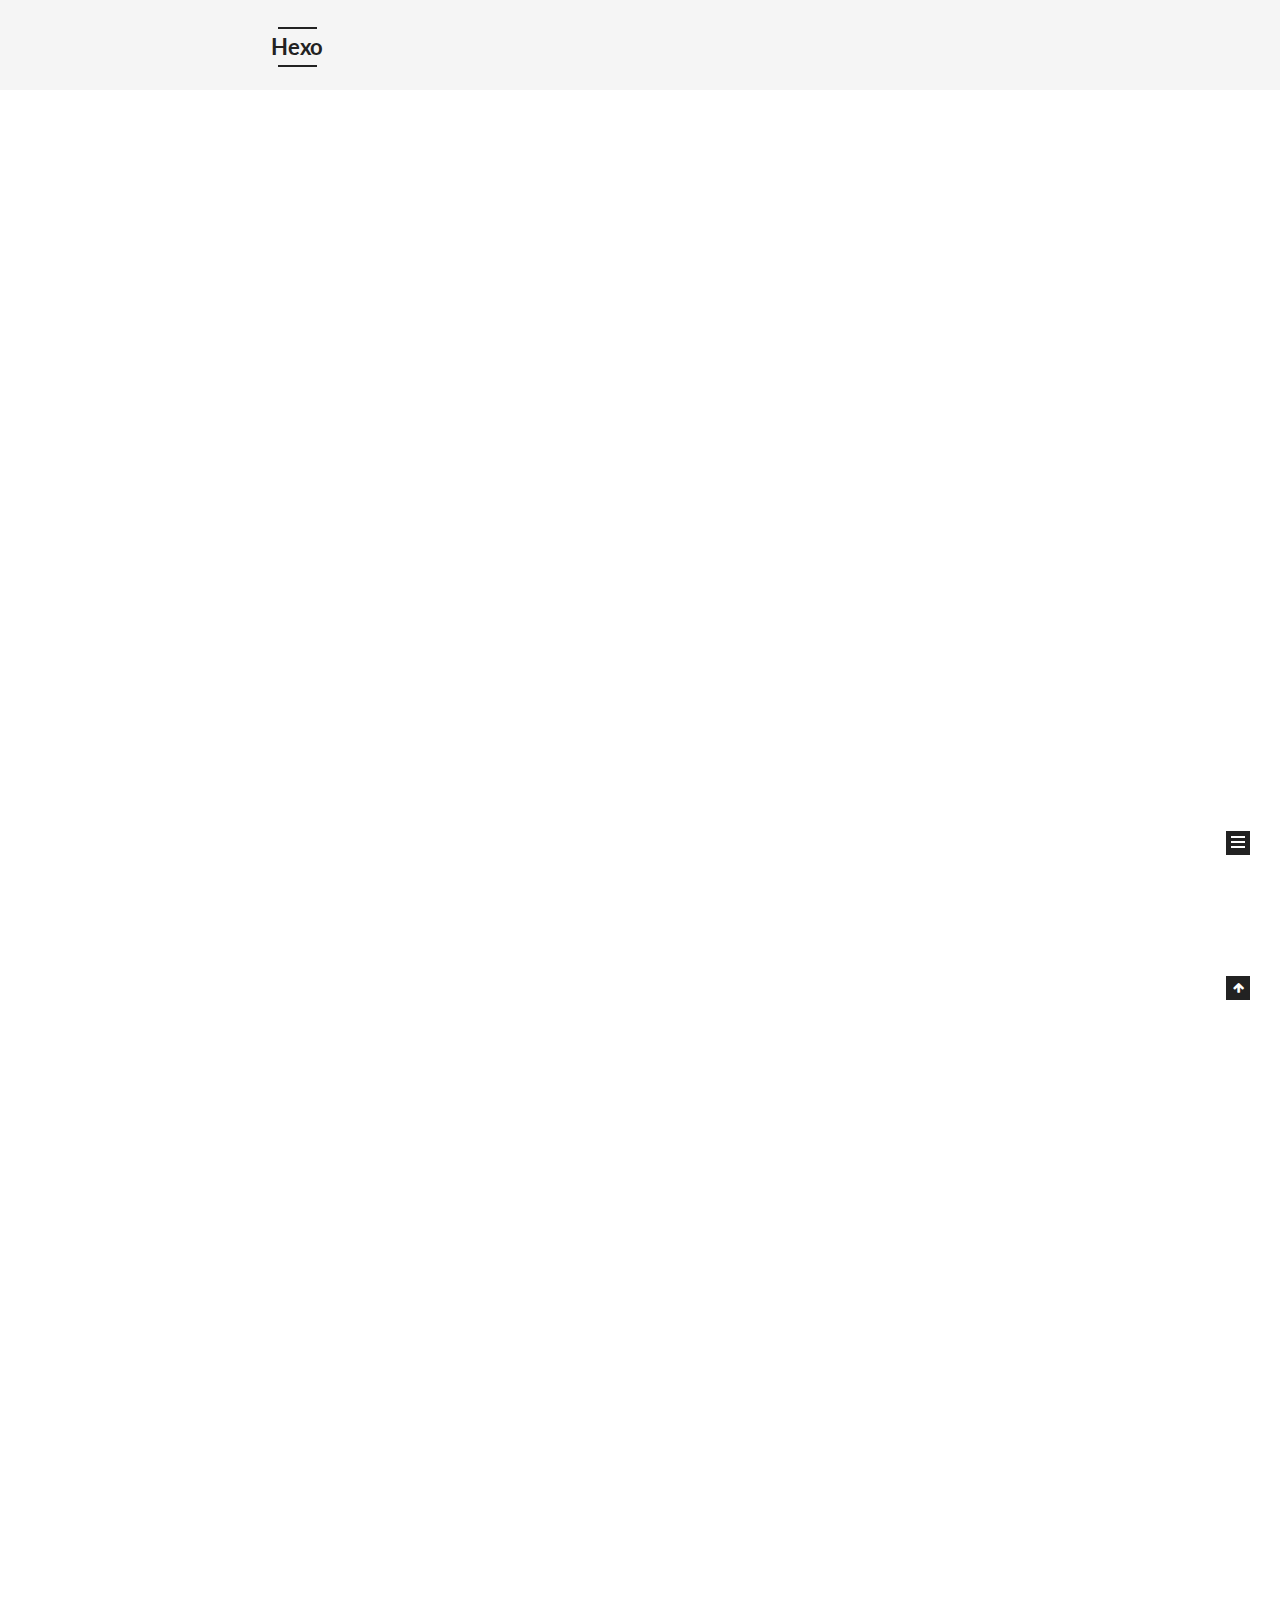
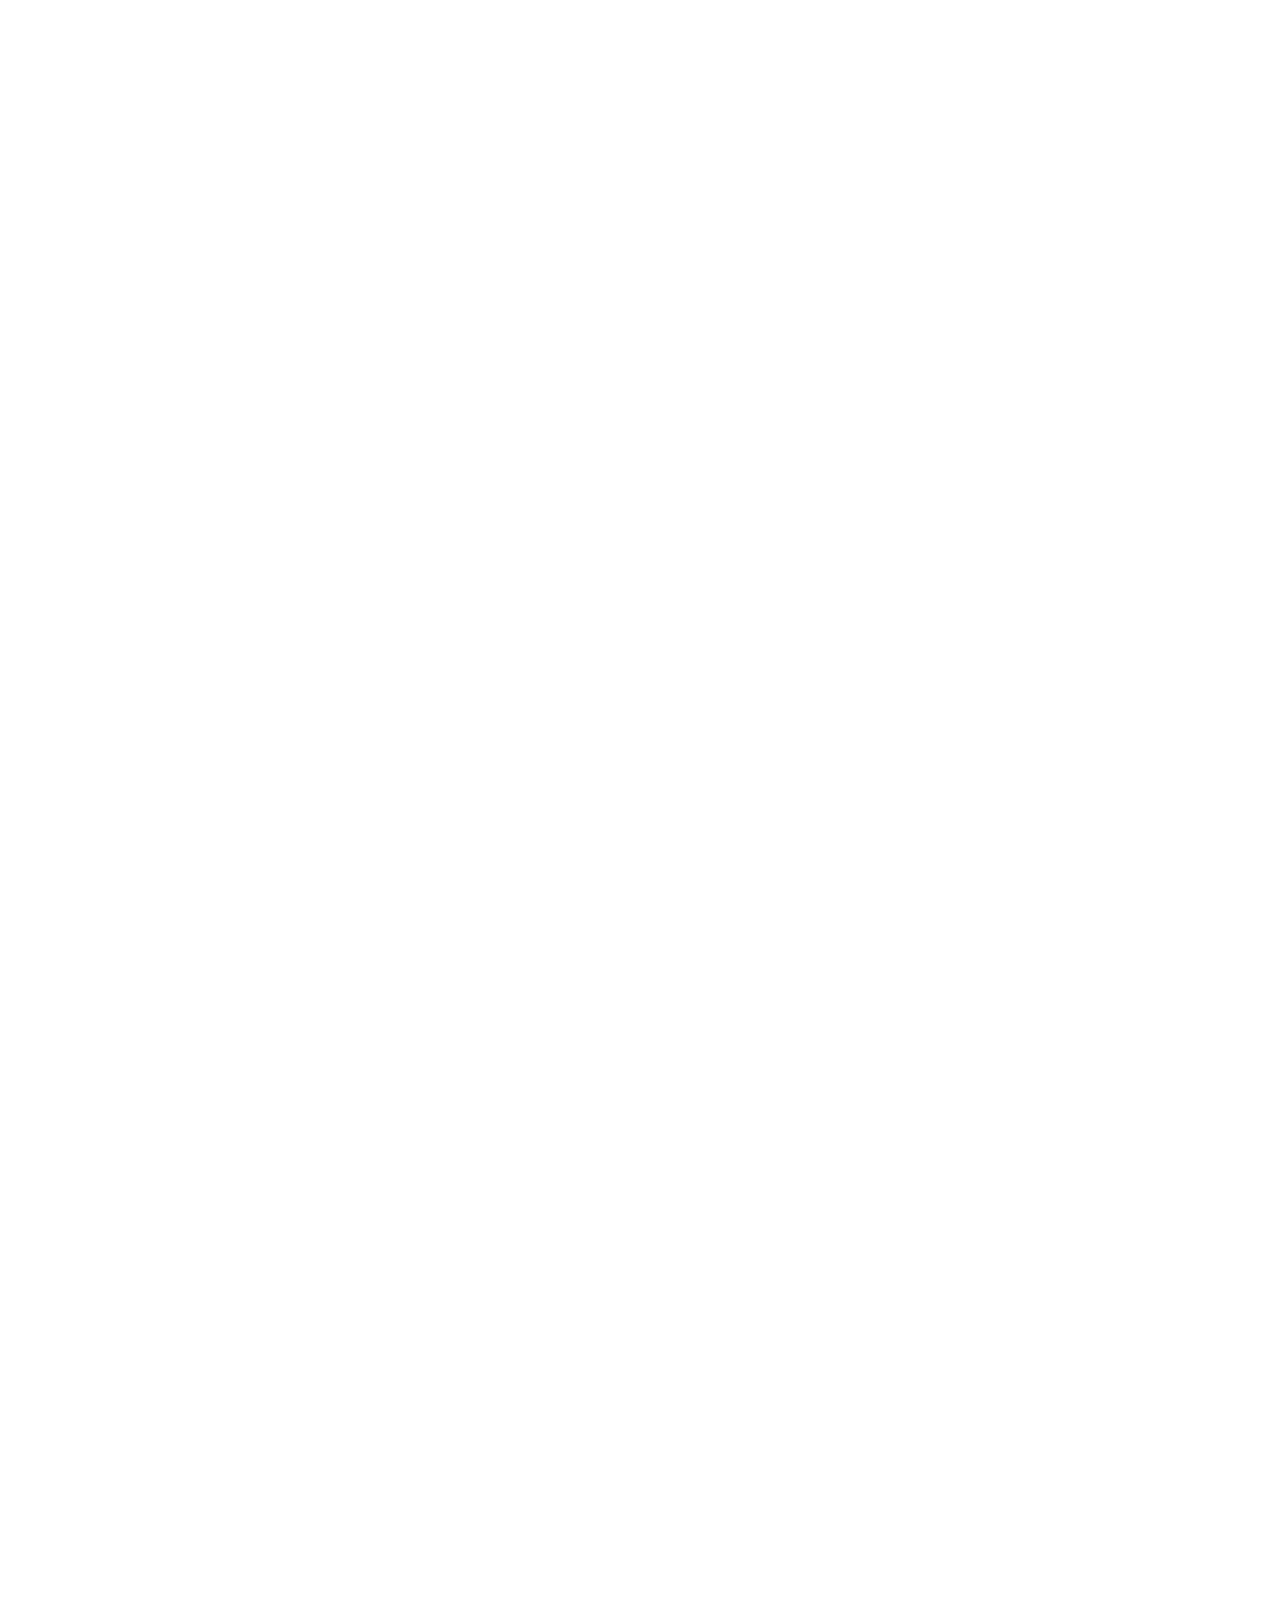
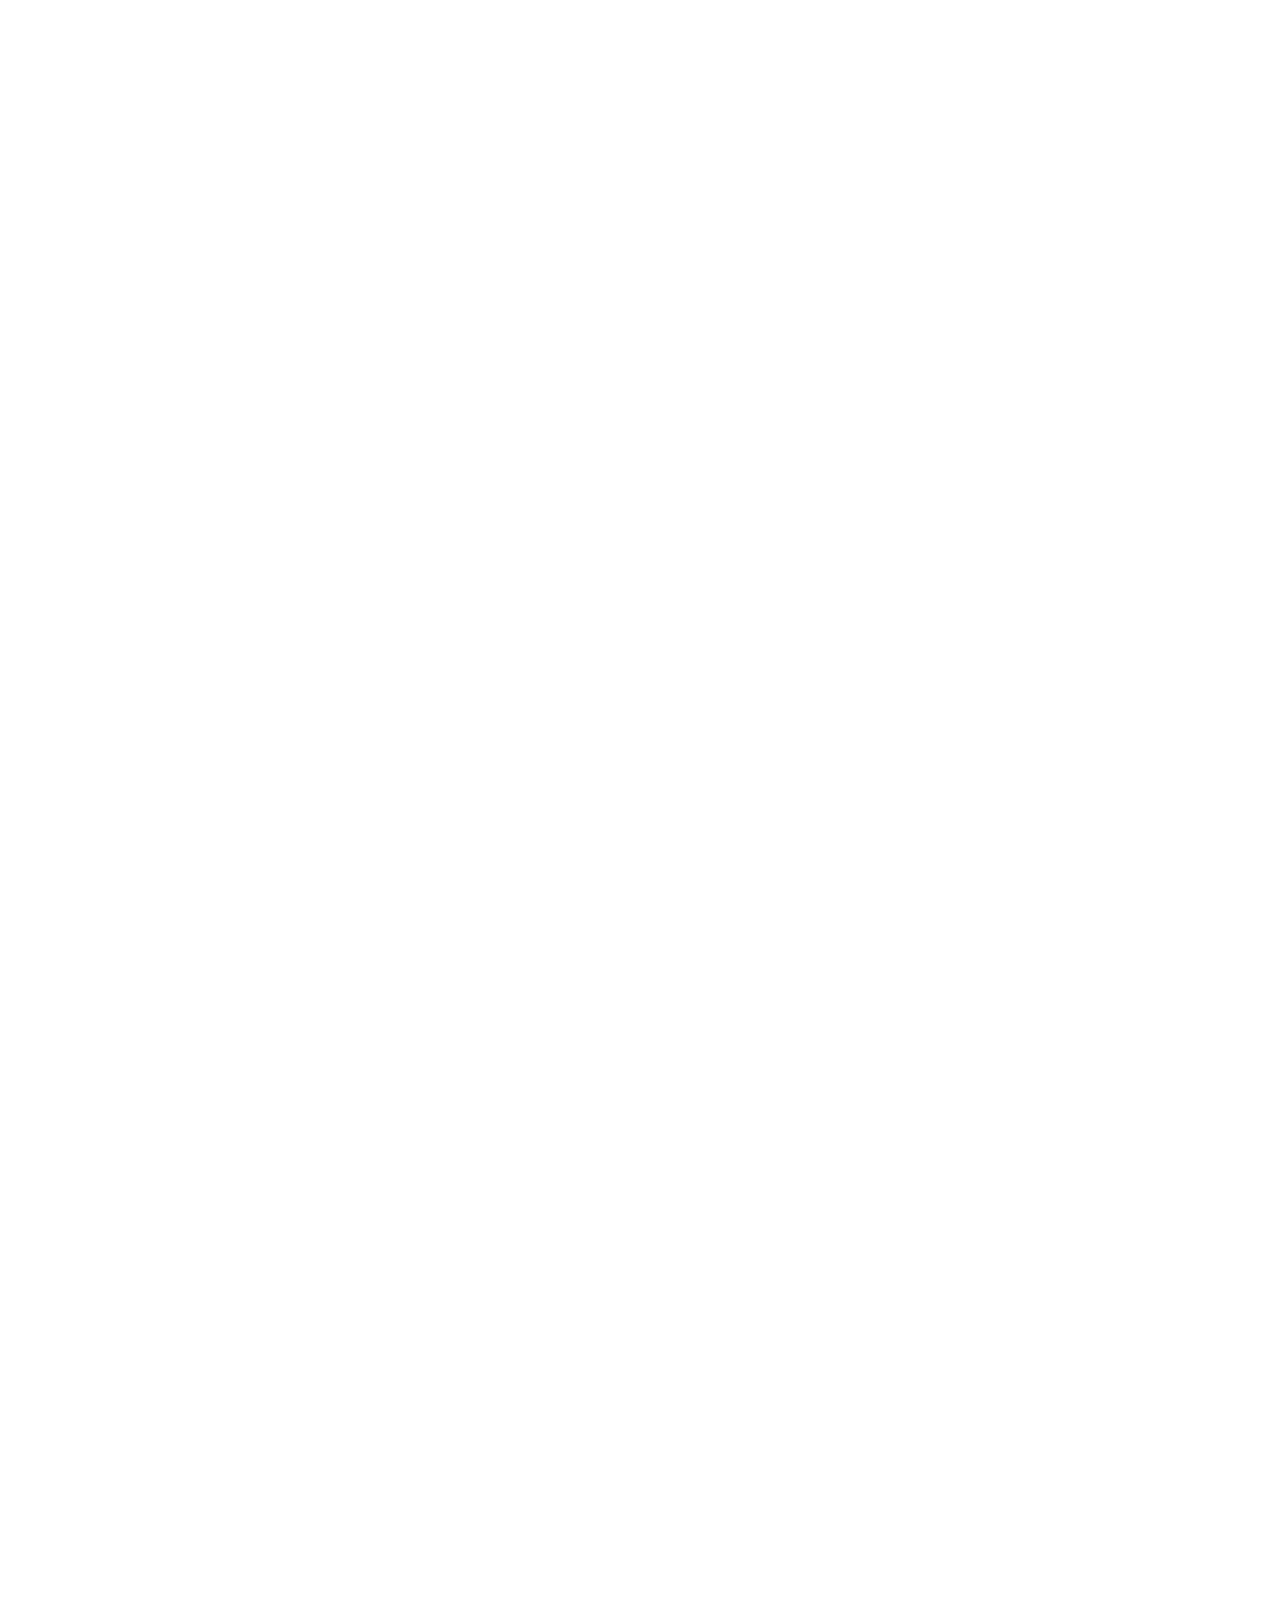
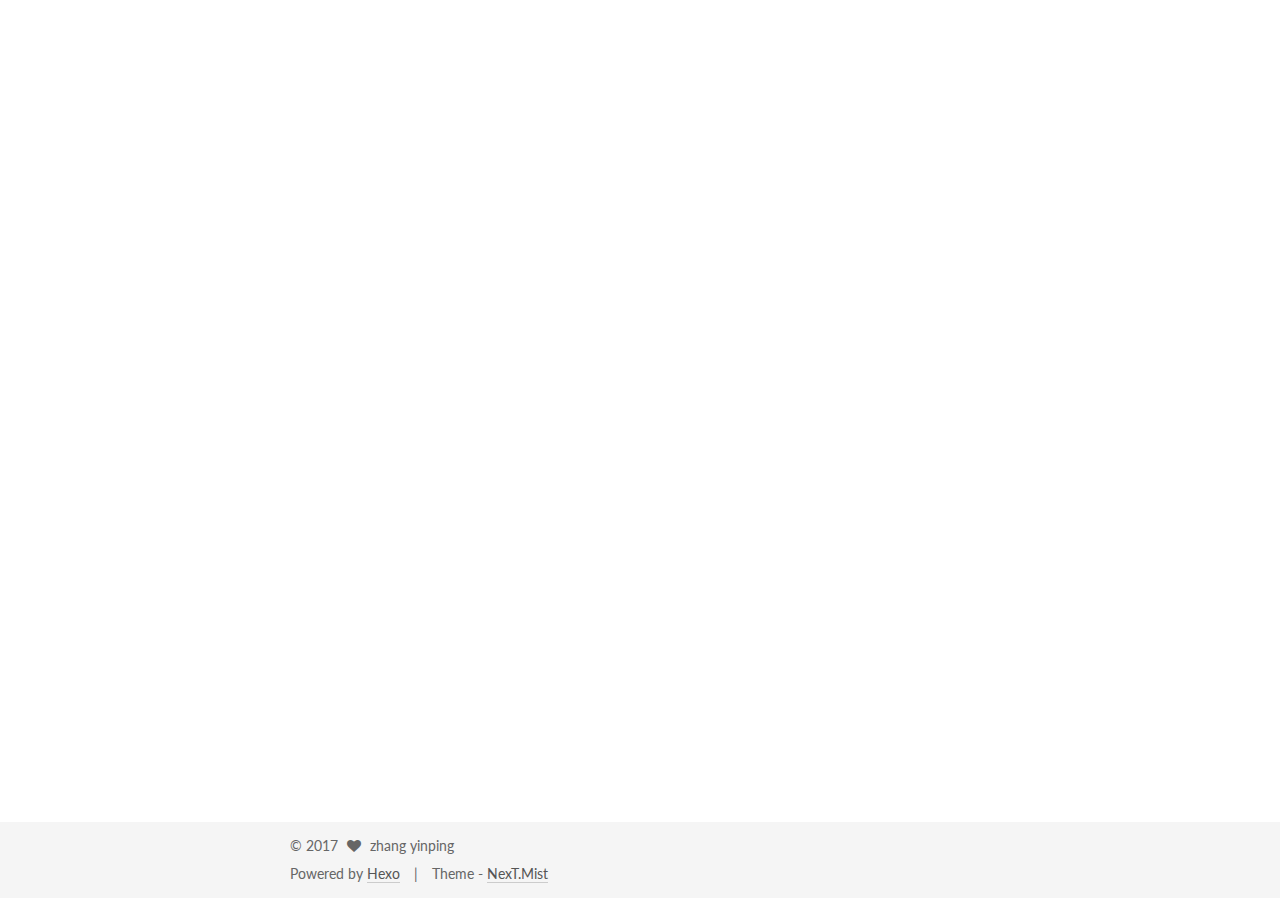
==== commit ac1e4ad5: "Site updated: 2017-08-02 16:33:33" ====
--- a/index.html
+++ b/index.html
@@ -1,89 +1,336 @@
 <!DOCTYPE html>
-<html>
+
+
+
+  
+
+
+<html class="theme-next mist use-motion" lang="">
 <head>
-  <meta charset="utf-8">
-  
-  <title>Hexo</title>
-  <meta name="viewport" content="width=device-width, initial-scale=1, maximum-scale=1">
-  <meta property="og:type" content="website">
+  <meta charset="UTF-8"/>
+<meta http-equiv="X-UA-Compatible" content="IE=edge" />
+<meta name="viewport" content="width=device-width, initial-scale=1, maximum-scale=1"/>
+<meta name="theme-color" content="#222">
+
+
+
+
+
+
+
+
+
+<meta http-equiv="Cache-Control" content="no-transform" />
+<meta http-equiv="Cache-Control" content="no-siteapp" />
+
+
+
+
+
+
+
+
+
+
+
+
+
+
+
+  
+  
+  <link href="/lib/fancybox/source/jquery.fancybox.css?v=2.1.5" rel="stylesheet" type="text/css" />
+
+
+
+
+  
+  
+  
+  
+
+  
+    
+    
+  
+
+  
+
+  
+
+  
+
+  
+
+  
+    
+    
+    <link href="//fonts.googleapis.com/css?family=Lato:300,300italic,400,400italic,700,700italic&subset=latin,latin-ext" rel="stylesheet" type="text/css">
+  
+
+
+
+
+
+
+<link href="/lib/font-awesome/css/font-awesome.min.css?v=4.6.2" rel="stylesheet" type="text/css" />
+
+<link href="/css/main.css?v=5.1.2" rel="stylesheet" type="text/css" />
+
+
+  <meta name="keywords" content="Hexo, NexT" />
+
+
+
+
+
+
+
+
+  <link rel="shortcut icon" type="image/x-icon" href="/favicon.ico?v=5.1.2" />
+
+
+
+
+
+
+<meta property="og:type" content="website">
 <meta property="og:title" content="Hexo">
 <meta property="og:url" content="http://yoursite.com/index.html">
 <meta property="og:site_name" content="Hexo">
 <meta name="twitter:card" content="summary">
 <meta name="twitter:title" content="Hexo">
-  
-    <link rel="alternate" href="/atom.xml" title="Hexo" type="application/atom+xml">
-  
-  
-    <link rel="icon" href="/favicon.png">
-  
-  
-    <link href="//fonts.googleapis.com/css?family=Source+Code+Pro" rel="stylesheet" type="text/css">
-  
-  <link rel="stylesheet" href="/css/style.css">
-  
+
+
+
+<script type="text/javascript" id="hexo.configurations">
+  var NexT = window.NexT || {};
+  var CONFIG = {
+    root: '/',
+    scheme: 'Mist',
+    sidebar: {"position":"left","display":"post","offset":12,"offset_float":12,"b2t":false,"scrollpercent":false,"onmobile":false},
+    fancybox: true,
+    tabs: true,
+    motion: true,
+    duoshuo: {
+      userId: '0',
+      author: 'Author'
+    },
+    algolia: {
+      applicationID: '',
+      apiKey: '',
+      indexName: '',
+      hits: {"per_page":10},
+      labels: {"input_placeholder":"Search for Posts","hits_empty":"We didn't find any results for the search: ${query}","hits_stats":"${hits} results found in ${time} ms"}
+    }
+  };
+</script>
+
+
+
+  <link rel="canonical" href="http://yoursite.com/"/>
+
+
+
+
+
+  <title>Hexo</title>
+  
+
+
+
+
+
+
+
+
+
+
+
+
+
 
 </head>
 
-<body>
-  <div id="container">
-    <div id="wrap">
-      <header id="header">
-  <div id="banner"></div>
-  <div id="header-outer" class="outer">
-    <div id="header-title" class="inner">
-      <h1 id="logo-wrap">
-        <a href="/" id="logo">Hexo</a>
-      </h1>
-      
+<body itemscope itemtype="http://schema.org/WebPage" lang="">
+
+  
+  
+    
+  
+
+  <div class="container sidebar-position-left 
+   page-home 
+ ">
+    <div class="headband"></div>
+
+    <header id="header" class="header" itemscope itemtype="http://schema.org/WPHeader">
+      <div class="header-inner"><div class="site-brand-wrapper">
+  <div class="site-meta ">
+    
+
+    <div class="custom-logo-site-title">
+      <a href="/"  class="brand" rel="start">
+        <span class="logo-line-before"><i></i></span>
+        <span class="site-title">Hexo</span>
+        <span class="logo-line-after"><i></i></span>
+      </a>
     </div>
-    <div id="header-inner" class="inner">
-      <nav id="main-nav">
-        <a id="main-nav-toggle" class="nav-icon"></a>
-        
-          <a class="main-nav-link" href="/">Home</a>
-        
-          <a class="main-nav-link" href="/archives">Archives</a>
-        
-      </nav>
-      <nav id="sub-nav">
-        
-          <a id="nav-rss-link" class="nav-icon" href="/atom.xml" title="RSS Feed"></a>
-        
-        <a id="nav-search-btn" class="nav-icon" title="Search"></a>
-      </nav>
-      <div id="search-form-wrap">
-        <form action="//google.com/search" method="get" accept-charset="UTF-8" class="search-form"><input type="search" name="q" class="search-form-input" placeholder="Search"><button type="submit" class="search-form-submit">&#xF002;</button><input type="hidden" name="sitesearch" value="http://yoursite.com"></form>
-      </div>
-    </div>
+      
+        <p class="site-subtitle"></p>
+      
   </div>
-</header>
-      <div class="outer">
-        <section id="main">
-  
-    <article id="post-hello-world" class="article article-type-post" itemscope itemprop="blogPost">
-  <div class="article-meta">
-    <a href="/2017/08/02/hello-world/" class="article-date">
-  <time datetime="2017-08-02T11:46:48.481Z" itemprop="datePublished">2017-08-02</time>
-</a>
-    
+
+  <div class="site-nav-toggle">
+    <button>
+      <span class="btn-bar"></span>
+      <span class="btn-bar"></span>
+      <span class="btn-bar"></span>
+    </button>
   </div>
-  <div class="article-inner">
-    
-    
-      <header class="article-header">
-        
-  
-    <h1 itemprop="name">
-      <a class="article-title" href="/2017/08/02/hello-world/">Hello World</a>
-    </h1>
-  
-
+</div>
+
+<nav class="site-nav">
+  
+
+  
+    <ul id="menu" class="menu">
+      
+        
+        <li class="menu-item menu-item-home">
+          <a href="/" rel="section">
+            
+              <i class="menu-item-icon fa fa-fw fa-home"></i> <br />
+            
+            Home
+          </a>
+        </li>
+      
+        
+        <li class="menu-item menu-item-archives">
+          <a href="/archives/" rel="section">
+            
+              <i class="menu-item-icon fa fa-fw fa-archive"></i> <br />
+            
+            Archives
+          </a>
+        </li>
+      
+        
+        <li class="menu-item menu-item-tags">
+          <a href="/tags/" rel="section">
+            
+              <i class="menu-item-icon fa fa-fw fa-tags"></i> <br />
+            
+            Tags
+          </a>
+        </li>
+      
+
+      
+    </ul>
+  
+
+  
+</nav>
+
+
+
+ </div>
+    </header>
+
+    <main id="main" class="main">
+      <div class="main-inner">
+        <div class="content-wrap">
+          <div id="content" class="content">
+            
+  <section id="posts" class="posts-expand">
+    
+      
+
+  
+
+  
+  
+  
+
+  <article class="post post-type-normal" itemscope itemtype="http://schema.org/Article">
+  
+  
+  
+  <div class="post-block">
+    <link itemprop="mainEntityOfPage" href="http://yoursite.com/2017/08/02/hello-world/">
+
+    <span hidden itemprop="author" itemscope itemtype="http://schema.org/Person">
+      <meta itemprop="name" content="zhang yinping">
+      <meta itemprop="description" content="">
+      <meta itemprop="image" content="/images/avatar.jpg">
+    </span>
+
+    <span hidden itemprop="publisher" itemscope itemtype="http://schema.org/Organization">
+      <meta itemprop="name" content="Hexo">
+    </span>
+
+    
+      <header class="post-header">
+
+        
+        
+          <h1 class="post-title" itemprop="name headline">
+                
+                <a class="post-title-link" href="/2017/08/02/hello-world/" itemprop="url">Hello World</a></h1>
+        
+
+        <div class="post-meta">
+          <span class="post-time">
+            
+              <span class="post-meta-item-icon">
+                <i class="fa fa-calendar-o"></i>
+              </span>
+              
+                <span class="post-meta-item-text">Posted on</span>
+              
+              <time title="Post created" itemprop="dateCreated datePublished" datetime="2017-08-02T11:46:48+00:00">
+                2017-08-02
+              </time>
+            
+
+            
+
+            
+          </span>
+
+          
+
+          
+            
+          
+
+          
+          
+
+          
+
+          
+
+          
+
+        </div>
       </header>
     
-    <div class="article-entry" itemprop="articleBody">
-      
-        <p>Welcome to <a href="https://hexo.io/" target="_blank" rel="external">Hexo</a>! This is your very first post. Check <a href="https://hexo.io/docs/" target="_blank" rel="external">documentation</a> for more info. If you get any problems when using Hexo, you can find the answer in <a href="https://hexo.io/docs/troubleshooting.html" target="_blank" rel="external">troubleshooting</a> or you can ask me on <a href="https://github.com/hexojs/hexo/issues" target="_blank" rel="external">GitHub</a>.</p>
+
+    
+    
+    
+    <div class="post-body" itemprop="articleBody">
+
+      
+      
+
+      
+        
+          
+            <p>Welcome to <a href="https://hexo.io/" target="_blank" rel="external">Hexo</a>! This is your very first post. Check <a href="https://hexo.io/docs/" target="_blank" rel="external">documentation</a> for more info. If you get any problems when using Hexo, you can find the answer in <a href="https://hexo.io/docs/troubleshooting.html" target="_blank" rel="external">troubleshooting</a> or you can ask me on <a href="https://github.com/hexojs/hexo/issues" target="_blank" rel="external">GitHub</a>.</p>
 <h2 id="Quick-Start"><a href="#Quick-Start" class="headerlink" title="Quick Start"></a>Quick Start</h2><h3 id="Create-a-new-post"><a href="#Create-a-new-post" class="headerlink" title="Create a new post"></a>Create a new post</h3><figure class="highlight bash"><table><tr><td class="gutter"><pre><div class="line">1</div></pre></td><td class="code"><pre><div class="line">$ hexo new <span class="string">"My New Post"</span></div></pre></td></tr></table></figure>
 <p>More info: <a href="https://hexo.io/docs/writing.html" target="_blank" rel="external">Writing</a></p>
 <h3 id="Run-server"><a href="#Run-server" class="headerlink" title="Run server"></a>Run server</h3><figure class="highlight bash"><table><tr><td class="gutter"><pre><div class="line">1</div></pre></td><td class="code"><pre><div class="line">$ hexo server</div></pre></td></tr></table></figure>
@@ -93,42 +340,125 @@
 <h3 id="Deploy-to-remote-sites"><a href="#Deploy-to-remote-sites" class="headerlink" title="Deploy to remote sites"></a>Deploy to remote sites</h3><figure class="highlight bash"><table><tr><td class="gutter"><pre><div class="line">1</div></pre></td><td class="code"><pre><div class="line">$ hexo deploy</div></pre></td></tr></table></figure>
 <p>More info: <a href="https://hexo.io/docs/deployment.html" target="_blank" rel="external">Deployment</a></p>
 
+          
+        
       
     </div>
-    <footer class="article-footer">
-      <a data-url="http://yoursite.com/2017/08/02/hello-world/" data-id="cj5v839830000ofa2to46gr4v" class="article-share-link">Share</a>
-      
+    
+    
+    
+
+    
+
+    
+
+    
+
+    <footer class="post-footer">
+      
+
+      
+
+      
+
+      
+      
+        <div class="post-eof"></div>
       
     </footer>
   </div>
   
-</article>
-
-
-  
-    <article id="post-用github和cloud9创建自己的博客" class="article article-type-post" itemscope itemprop="blogPost">
-  <div class="article-meta">
-    <a href="/2017/08/02/用github和cloud9创建自己的博客/" class="article-date">
-  <time datetime="2017-08-02T00:00:00.000Z" itemprop="datePublished">2017-08-02</time>
-</a>
-    
-  </div>
-  <div class="article-inner">
-    
-    
-      <header class="article-header">
-        
-  
-    <h1 itemprop="name">
-      <a class="article-title" href="/2017/08/02/用github和cloud9创建自己的博客/">用github和cloud9创建自己的博客</a>
-    </h1>
-  
-
+  
+  
+  </article>
+
+
+    
+      
+
+  
+
+  
+  
+  
+
+  <article class="post post-type-normal" itemscope itemtype="http://schema.org/Article">
+  
+  
+  
+  <div class="post-block">
+    <link itemprop="mainEntityOfPage" href="http://yoursite.com/2017/08/02/用github和cloud9创建自己的博客/">
+
+    <span hidden itemprop="author" itemscope itemtype="http://schema.org/Person">
+      <meta itemprop="name" content="zhang yinping">
+      <meta itemprop="description" content="">
+      <meta itemprop="image" content="/images/avatar.jpg">
+    </span>
+
+    <span hidden itemprop="publisher" itemscope itemtype="http://schema.org/Organization">
+      <meta itemprop="name" content="Hexo">
+    </span>
+
+    
+      <header class="post-header">
+
+        
+        
+          <h1 class="post-title" itemprop="name headline">
+                
+                <a class="post-title-link" href="/2017/08/02/用github和cloud9创建自己的博客/" itemprop="url">用github和cloud9创建自己的博客</a></h1>
+        
+
+        <div class="post-meta">
+          <span class="post-time">
+            
+              <span class="post-meta-item-icon">
+                <i class="fa fa-calendar-o"></i>
+              </span>
+              
+                <span class="post-meta-item-text">Posted on</span>
+              
+              <time title="Post created" itemprop="dateCreated datePublished" datetime="2017-08-02T00:00:00+00:00">
+                2017-08-02
+              </time>
+            
+
+            
+
+            
+          </span>
+
+          
+
+          
+            
+          
+
+          
+          
+
+          
+
+          
+
+          
+
+        </div>
       </header>
     
-    <div class="article-entry" itemprop="articleBody">
-      
-        <p>有一个个人博客或许是作为现代人的标配，今天就来一步一步地讲讲利用github和cloud9创建自己的博客。</p>
+
+    
+    
+    
+    <div class="post-body" itemprop="articleBody">
+
+      
+      
+
+      
+        
+          
+            <p>有一个个人博客或许是作为现代人的标配，今天就来一步一步地讲讲利用github和cloud9创建自己的博客。</p>
 <h1 id="Step1-在github上创建帐户"><a href="#Step1-在github上创建帐户" class="headerlink" title="Step1 在github上创建帐户"></a>Step1 在github上创建帐户</h1><p><img src="http://ou1x4kx0s.bkt.clouddn.com/jianshu/170802/j6E8G9J75l.PNG" alt="创建步骤"><br>plan里选择unlimited public repositories for free<br>接下来就需要验证你的电子邮件。</p>
 <h1 id="Step2-利用github-page创建博客"><a href="#Step2-利用github-page创建博客" class="headerlink" title="Step2 利用github page创建博客"></a>Step2 利用github page创建博客</h1><blockquote>
 <p>Github Pages 是面向用户、组织和项目开放的公共静态页面搭建托管服务，站点可以被免费托管在Github 上，你可以选择使用Github Pages 默认提供的域名github.io 或者自定义域名来发布站点。</p>
@@ -196,108 +526,293 @@
 - markdown
 ---
 </code></pre>
+          
+        
       
     </div>
-    <footer class="article-footer">
-      <a data-url="http://yoursite.com/2017/08/02/用github和cloud9创建自己的博客/" data-id="cj5v8398a0001ofa2pvdl6gol" class="article-share-link">Share</a>
-      
-      
-  <ul class="article-tag-list"><li class="article-tag-list-item"><a class="article-tag-list-link" href="/tags/blog/">blog</a></li><li class="article-tag-list-item"><a class="article-tag-list-link" href="/tags/markdown/">markdown</a></li></ul>
-
+    
+    
+    
+
+    
+
+    
+
+    
+
+    <footer class="post-footer">
+      
+
+      
+
+      
+
+      
+      
+        <div class="post-eof"></div>
+      
     </footer>
   </div>
   
-</article>
-
-
-  
-
-</section>
-        
-          <aside id="sidebar">
-  
-    
-
-  
-    
-  <div class="widget-wrap">
-    <h3 class="widget-title">Tags</h3>
-    <div class="widget">
-      <ul class="tag-list"><li class="tag-list-item"><a class="tag-list-link" href="/tags/blog/">blog</a></li><li class="tag-list-item"><a class="tag-list-link" href="/tags/markdown/">markdown</a></li></ul>
+  
+  
+  </article>
+
+
+    
+  </section>
+
+  
+
+
+          </div>
+          
+
+
+          
+
+        </div>
+        
+          
+  
+  <div class="sidebar-toggle">
+    <div class="sidebar-toggle-line-wrap">
+      <span class="sidebar-toggle-line sidebar-toggle-line-first"></span>
+      <span class="sidebar-toggle-line sidebar-toggle-line-middle"></span>
+      <span class="sidebar-toggle-line sidebar-toggle-line-last"></span>
     </div>
   </div>
 
-
-  
-    
-  <div class="widget-wrap">
-    <h3 class="widget-title">Tag Cloud</h3>
-    <div class="widget tagcloud">
-      <a href="/tags/blog/" style="font-size: 10px;">blog</a> <a href="/tags/markdown/" style="font-size: 10px;">markdown</a>
+  <aside id="sidebar" class="sidebar">
+    
+    <div class="sidebar-inner">
+
+      
+
+      
+
+      <section class="site-overview sidebar-panel sidebar-panel-active">
+        <div class="site-author motion-element" itemprop="author" itemscope itemtype="http://schema.org/Person">
+          <img class="site-author-image" itemprop="image"
+               src="/images/avatar.jpg"
+               alt="zhang yinping" />
+          <p class="site-author-name" itemprop="name">zhang yinping</p>
+           
+              <p class="site-description motion-element" itemprop="description"></p>
+          
+        </div>
+        <nav class="site-state motion-element">
+
+          
+            <div class="site-state-item site-state-posts">
+              <a href="/archives/">
+                <span class="site-state-item-count">2</span>
+                <span class="site-state-item-name">posts</span>
+              </a>
+            </div>
+          
+
+          
+
+          
+            
+            
+            <div class="site-state-item site-state-tags">
+              
+                <span class="site-state-item-count">2</span>
+                <span class="site-state-item-name">tags</span>
+              
+            </div>
+          
+
+        </nav>
+
+        
+
+        <div class="links-of-author motion-element">
+          
+        </div>
+
+        
+        
+
+        
+        
+
+        
+
+
+      </section>
+
+      
+
+      
+
     </div>
+  </aside>
+
+
+        
+      </div>
+    </main>
+
+    <footer id="footer" class="footer">
+      <div class="footer-inner">
+        <div class="copyright" >
+  
+  &copy; 
+  <span itemprop="copyrightYear">2017</span>
+  <span class="with-love">
+    <i class="fa fa-heart"></i>
+  </span>
+  <span class="author" itemprop="copyrightHolder">zhang yinping</span>
+</div>
+
+
+<div class="powered-by">
+  Powered by <a class="theme-link" href="https://hexo.io">Hexo</a>
+</div>
+
+<div class="theme-info">
+  Theme -
+  <a class="theme-link" href="https://github.com/iissnan/hexo-theme-next">
+    NexT.Mist
+  </a>
+</div>
+
+
+        
+
+        
+      </div>
+    </footer>
+
+    
+      <div class="back-to-top">
+        <i class="fa fa-arrow-up"></i>
+        
+      </div>
+    
+
   </div>
 
   
-    
-  <div class="widget-wrap">
-    <h3 class="widget-title">Archives</h3>
-    <div class="widget">
-      <ul class="archive-list"><li class="archive-list-item"><a class="archive-list-link" href="/archives/2017/08/">August 2017</a></li></ul>
-    </div>
-  </div>
-
-
-  
-    
-  <div class="widget-wrap">
-    <h3 class="widget-title">Recent Posts</h3>
-    <div class="widget">
-      <ul>
-        
-          <li>
-            <a href="/2017/08/02/hello-world/">Hello World</a>
-          </li>
-        
-          <li>
-            <a href="/2017/08/02/用github和cloud9创建自己的博客/">用github和cloud9创建自己的博客</a>
-          </li>
-        
-      </ul>
-    </div>
-  </div>
-
-  
-</aside>
-        
-      </div>
-      <footer id="footer">
-  
-  <div class="outer">
-    <div id="footer-info" class="inner">
-      &copy; 2017 zhang yinping<br>
-      Powered by <a href="http://hexo.io/" target="_blank">Hexo</a>
-    </div>
-  </div>
-</footer>
-    </div>
-    <nav id="mobile-nav">
-  
-    <a href="/" class="mobile-nav-link">Home</a>
-  
-    <a href="/archives" class="mobile-nav-link">Archives</a>
-  
-</nav>
-    
-
-<script src="//ajax.googleapis.com/ajax/libs/jquery/2.0.3/jquery.min.js"></script>
-
-
-  <link rel="stylesheet" href="/fancybox/jquery.fancybox.css">
-  <script src="/fancybox/jquery.fancybox.pack.js"></script>
-
-
-<script src="/js/script.js"></script>
-
-  </div>
+
+<script type="text/javascript">
+  if (Object.prototype.toString.call(window.Promise) !== '[object Function]') {
+    window.Promise = null;
+  }
+</script>
+
+
+
+
+
+
+
+
+
+  
+
+
+
+
+
+
+
+
+
+
+
+
+  
+  <script type="text/javascript" src="/lib/jquery/index.js?v=2.1.3"></script>
+
+  
+  <script type="text/javascript" src="/lib/fastclick/lib/fastclick.min.js?v=1.0.6"></script>
+
+  
+  <script type="text/javascript" src="/lib/jquery_lazyload/jquery.lazyload.js?v=1.9.7"></script>
+
+  
+  <script type="text/javascript" src="/lib/velocity/velocity.min.js?v=1.2.1"></script>
+
+  
+  <script type="text/javascript" src="/lib/velocity/velocity.ui.min.js?v=1.2.1"></script>
+
+  
+  <script type="text/javascript" src="/lib/fancybox/source/jquery.fancybox.pack.js?v=2.1.5"></script>
+
+
+  
+
+
+  <script type="text/javascript" src="/js/src/utils.js?v=5.1.2"></script>
+
+  <script type="text/javascript" src="/js/src/motion.js?v=5.1.2"></script>
+
+
+
+  
+  
+
+  
+    <script type="text/javascript" src="/js/src/scrollspy.js?v=5.1.2"></script>
+<script type="text/javascript" src="/js/src/post-details.js?v=5.1.2"></script>
+
+  
+
+  
+
+
+  <script type="text/javascript" src="/js/src/bootstrap.js?v=5.1.2"></script>
+
+
+
+  
+
+
+  
+
+
+
+
+	
+
+
+
+
+
+  
+
+
+
+
+
+  
+
+
+
+
+
+
+  
+
+
+
+
+
+  
+
+  
+
+  
+
+  
+
+  
+
+  
+
 </body>
-</html>+</html>
--- a/css/main.css
+++ b/css/main.css
@@ -0,0 +1,2889 @@
+/* normalize.css v3.0.2 | MIT License | git.io/normalize */
+html {
+  font-family: sans-serif; /* 1 */
+  -ms-text-size-adjust: 100%; /* 2 */
+  -webkit-text-size-adjust: 100%; /* 2 */
+}
+body {
+  margin: 0;
+}
+article,
+aside,
+details,
+figcaption,
+figure,
+footer,
+header,
+hgroup,
+main,
+menu,
+nav,
+section,
+summary {
+  display: block;
+}
+audio,
+canvas,
+progress,
+video {
+  display: inline-block; /* 1 */
+  vertical-align: baseline; /* 2 */
+}
+audio:not([controls]) {
+  display: none;
+  height: 0;
+}
+[hidden],
+template {
+  display: none;
+}
+a {
+  background-color: transparent;
+}
+a:active,
+a:hover {
+  outline: 0;
+}
+abbr[title] {
+  border-bottom: 1px dotted;
+}
+b,
+strong {
+  font-weight: bold;
+}
+dfn {
+  font-style: italic;
+}
+h1 {
+  font-size: 2em;
+  margin: 0.67em 0;
+}
+mark {
+  background: #ff0;
+  color: #000;
+}
+small {
+  font-size: 80%;
+}
+sub,
+sup {
+  font-size: 75%;
+  line-height: 0;
+  position: relative;
+  vertical-align: baseline;
+}
+sup {
+  top: -0.5em;
+}
+sub {
+  bottom: -0.25em;
+}
+img {
+  border: 0;
+}
+svg:not(:root) {
+  overflow: hidden;
+}
+figure {
+  margin: 1em 40px;
+}
+hr {
+  -moz-box-sizing: content-box;
+  box-sizing: content-box;
+  height: 0;
+}
+pre {
+  overflow: auto;
+}
+code,
+kbd,
+pre,
+samp {
+  font-family: monospace, monospace;
+  font-size: 1em;
+}
+button,
+input,
+optgroup,
+select,
+textarea {
+  color: inherit; /* 1 */
+  font: inherit; /* 2 */
+  margin: 0; /* 3 */
+}
+button {
+  overflow: visible;
+}
+button,
+select {
+  text-transform: none;
+}
+button,
+html input[type="button"],
+input[type="reset"],
+input[type="submit"] {
+  -webkit-appearance: button; /* 2 */
+  cursor: pointer; /* 3 */
+}
+button[disabled],
+html input[disabled] {
+  cursor: default;
+}
+button::-moz-focus-inner,
+input::-moz-focus-inner {
+  border: 0;
+  padding: 0;
+}
+input {
+  line-height: normal;
+}
+input[type="checkbox"],
+input[type="radio"] {
+  box-sizing: border-box; /* 1 */
+  padding: 0; /* 2 */
+}
+input[type="number"]::-webkit-inner-spin-button,
+input[type="number"]::-webkit-outer-spin-button {
+  height: auto;
+}
+input[type="search"] {
+  -webkit-appearance: textfield; /* 1 */
+  -moz-box-sizing: content-box;
+  -webkit-box-sizing: content-box; /* 2 */
+  box-sizing: content-box;
+}
+input[type="search"]::-webkit-search-cancel-button,
+input[type="search"]::-webkit-search-decoration {
+  -webkit-appearance: none;
+}
+fieldset {
+  border: 1px solid #c0c0c0;
+  margin: 0 2px;
+  padding: 0.35em 0.625em 0.75em;
+}
+legend {
+  border: 0; /* 1 */
+  padding: 0; /* 2 */
+}
+textarea {
+  overflow: auto;
+}
+optgroup {
+  font-weight: bold;
+}
+table {
+  border-collapse: collapse;
+  border-spacing: 0;
+}
+td,
+th {
+  padding: 0;
+}
+::selection {
+  background: #262a30;
+  color: #fff;
+}
+body {
+  position: relative;
+  font-family: 'Lato', "PingFang SC", "Microsoft YaHei", sans-serif;
+  font-size: 14px;
+  line-height: 2;
+  color: #555;
+  background: #fff;
+}
+@media (max-width: 767px) {
+  body {
+    padding-right: 0 !important;
+  }
+}
+@media (min-width: 768px) and (max-width: 991px) {
+  body {
+    padding-right: 0 !important;
+  }
+}
+@media (min-width: 1600px) {
+  body {
+    font-size: 16px;
+  }
+}
+h1,
+h2,
+h3,
+h4,
+h5,
+h6 {
+  margin: 0;
+  padding: 0;
+  font-weight: bold;
+  line-height: 1.5;
+  font-family: 'Lato', "PingFang SC", "Microsoft YaHei", sans-serif;
+}
+h2,
+h3,
+h4,
+h5,
+h6 {
+  margin: 20px 0 15px;
+}
+h1 {
+  font-size: 24px;
+}
+@media (max-width: 767px) {
+  h1 {
+    font-size: 20px;
+  }
+}
+h2 {
+  font-size: 22px;
+}
+@media (max-width: 767px) {
+  h2 {
+    font-size: 18px;
+  }
+}
+h3 {
+  font-size: 20px;
+}
+@media (max-width: 767px) {
+  h3 {
+    font-size: 16px;
+  }
+}
+h4 {
+  font-size: 18px;
+}
+@media (max-width: 767px) {
+  h4 {
+    font-size: 14px;
+  }
+}
+h5 {
+  font-size: 16px;
+}
+@media (max-width: 767px) {
+  h5 {
+    font-size: 12px;
+  }
+}
+h6 {
+  font-size: 14px;
+}
+@media (max-width: 767px) {
+  h6 {
+    font-size: 10px;
+  }
+}
+p {
+  margin: 0 0 20px 0;
+}
+a {
+  color: #555;
+  text-decoration: none;
+  border-bottom: 1px solid #999;
+  word-wrap: break-word;
+}
+a:hover {
+  color: #222;
+  border-bottom-color: #222;
+}
+blockquote {
+  margin: 0;
+  padding: 0;
+}
+img {
+  display: block;
+  margin: auto;
+  max-width: 100%;
+  height: auto;
+}
+hr {
+  margin: 40px 0;
+  height: 3px;
+  border: none;
+  background-color: #ddd;
+  background-image: repeating-linear-gradient(-45deg, #fff, #fff 4px, transparent 4px, transparent 8px);
+}
+blockquote {
+  padding: 0 15px;
+  color: #666;
+  border-left: 4px solid #ddd;
+}
+blockquote cite::before {
+  content: "-";
+  padding: 0 5px;
+}
+dt {
+  font-weight: 700;
+}
+dd {
+  margin: 0;
+  padding: 0;
+}
+.text-left {
+  text-align: left;
+}
+.text-center {
+  text-align: center;
+}
+.text-right {
+  text-align: right;
+}
+.text-justify {
+  text-align: justify;
+}
+.text-nowrap {
+  white-space: nowrap;
+}
+.text-lowercase {
+  text-transform: lowercase;
+}
+.text-uppercase {
+  text-transform: uppercase;
+}
+.text-capitalize {
+  text-transform: capitalize;
+}
+.center-block {
+  display: block;
+  margin-left: auto;
+  margin-right: auto;
+}
+.clearfix:before,
+.clearfix:after {
+  content: " ";
+  display: table;
+}
+.clearfix:after {
+  clear: both;
+}
+.pullquote {
+  width: 45%;
+}
+.pullquote.left {
+  float: left;
+  margin-left: 5px;
+  margin-right: 10px;
+}
+.pullquote.right {
+  float: right;
+  margin-left: 10px;
+  margin-right: 5px;
+}
+.affix.affix.affix {
+  position: fixed;
+}
+.translation {
+  margin-top: -20px;
+  font-size: 14px;
+  color: #999;
+}
+.scrollbar-measure {
+  width: 100px;
+  height: 100px;
+  overflow: scroll;
+  position: absolute;
+  top: -9999px;
+}
+.use-motion .motion-element {
+  opacity: 0;
+}
+table {
+  margin: 20px 0;
+  width: 100%;
+  border-collapse: collapse;
+  border-spacing: 0;
+  border: 1px solid #ddd;
+  font-size: 14px;
+  table-layout: fixed;
+  word-wrap: break-all;
+}
+table>tbody>tr:nth-of-type(odd) {
+  background-color: #f9f9f9;
+}
+table>tbody>tr:hover {
+  background-color: #f5f5f5;
+}
+caption,
+th,
+td {
+  padding: 8px;
+  text-align: left;
+  vertical-align: middle;
+  font-weight: normal;
+}
+th,
+td {
+  border-bottom: 3px solid #ddd;
+  border-right: 1px solid #eee;
+}
+th {
+  padding-bottom: 10px;
+  font-weight: 700;
+}
+td {
+  border-bottom-width: 1px;
+}
+html,
+body {
+  height: 100%;
+}
+.container {
+  position: relative;
+  min-height: 100%;
+}
+.header-inner {
+  margin: 0 auto;
+  padding: 100px 0 70px;
+  width: 700px;
+}
+@media (min-width: 1600px) {
+  .container .header-inner {
+    width: 900px;
+  }
+}
+.main {
+  padding-bottom: 150px;
+}
+.main-inner {
+  margin: 0 auto;
+  width: 700px;
+}
+@media (min-width: 1600px) {
+  .container .main-inner {
+    width: 900px;
+  }
+}
+.footer {
+  position: absolute;
+  left: 0;
+  bottom: 0;
+  width: 100%;
+  min-height: 50px;
+}
+.footer-inner {
+  box-sizing: border-box;
+  margin: 20px auto;
+  width: 700px;
+}
+@media (min-width: 1600px) {
+  .container .footer-inner {
+    width: 900px;
+  }
+}
+pre,
+.highlight {
+  overflow: auto;
+  margin: 20px 0;
+  padding: 0;
+  font-size: 13px;
+  color: #4d4d4c;
+  background: #f7f7f7;
+  line-height: 1.6;
+}
+pre,
+code {
+  font-family: consolas, Menlo, "PingFang SC", "Microsoft YaHei", monospace;
+}
+code {
+  padding: 2px 4px;
+  word-wrap: break-word;
+  color: #555;
+  background: #eee;
+  border-radius: 3px;
+  font-size: 13px;
+}
+pre code {
+  padding: 0;
+  color: #4d4d4c;
+  background: none;
+  text-shadow: none;
+}
+.highlight {
+  border-radius: 1px;
+}
+.highlight pre {
+  border: none;
+  margin: 0;
+  padding: 10px 0;
+}
+.highlight table {
+  margin: 0;
+  width: auto;
+  border: none;
+}
+.highlight td {
+  border: none;
+  padding: 0;
+}
+.highlight figcaption {
+  font-size: 1em;
+  color: #4d4d4c;
+  line-height: 1em;
+  margin-bottom: 1em;
+}
+.highlight figcaption:before,
+.highlight figcaption:after {
+  content: " ";
+  display: table;
+}
+.highlight figcaption:after {
+  clear: both;
+}
+.highlight figcaption a {
+  float: right;
+  color: #4d4d4c;
+}
+.highlight figcaption a:hover {
+  border-bottom-color: #4d4d4c;
+}
+.highlight .gutter pre {
+  padding-left: 10px;
+  padding-right: 10px;
+  color: #869194;
+  text-align: right;
+  background-color: #eff2f3;
+}
+.highlight .code pre {
+  width: 100%;
+  padding-left: 10px;
+  padding-right: 10px;
+  background-color: #f7f7f7;
+}
+.highlight .line {
+  height: 20px;
+}
+.gutter {
+  -webkit-user-select: none;
+  -moz-user-select: none;
+  -ms-user-select: none;
+  user-select: none;
+}
+.gist table {
+  width: auto;
+}
+.gist table td {
+  border: none;
+}
+pre .deletion {
+  background: #fdd;
+}
+pre .addition {
+  background: #dfd;
+}
+pre .meta {
+  color: #8959a8;
+}
+pre .comment {
+  color: #8e908c;
+}
+pre .variable,
+pre .attribute,
+pre .tag,
+pre .regexp,
+pre .ruby .constant,
+pre .xml .tag .title,
+pre .xml .pi,
+pre .xml .doctype,
+pre .html .doctype,
+pre .css .id,
+pre .css .class,
+pre .css .pseudo {
+  color: #c82829;
+}
+pre .number,
+pre .preprocessor,
+pre .built_in,
+pre .literal,
+pre .params,
+pre .constant,
+pre .command {
+  color: #f5871f;
+}
+pre .ruby .class .title,
+pre .css .rules .attribute,
+pre .string,
+pre .value,
+pre .inheritance,
+pre .header,
+pre .ruby .symbol,
+pre .xml .cdata,
+pre .special,
+pre .number,
+pre .formula {
+  color: #718c00;
+}
+pre .title,
+pre .css .hexcolor {
+  color: #3e999f;
+}
+pre .function,
+pre .python .decorator,
+pre .python .title,
+pre .ruby .function .title,
+pre .ruby .title .keyword,
+pre .perl .sub,
+pre .javascript .title,
+pre .coffeescript .title {
+  color: #4271ae;
+}
+pre .keyword,
+pre .javascript .function {
+  color: #8959a8;
+}
+.full-image.full-image.full-image {
+  border: none;
+  max-width: 100%;
+  width: auto;
+  margin: 20px auto;
+}
+@media (min-width: 992px) {
+  .full-image.full-image.full-image {
+    max-width: none;
+    width: 110%;
+    margin: 25px -5%;
+  }
+}
+.blockquote-center,
+.page-home .post-type-quote blockquote,
+.page-post-detail .post-type-quote blockquote {
+  position: relative;
+  margin: 40px 0;
+  padding: 0;
+  border-left: none;
+  text-align: center;
+}
+.blockquote-center::before,
+.page-home .post-type-quote blockquote::before,
+.page-post-detail .post-type-quote blockquote::before,
+.blockquote-center::after,
+.page-home .post-type-quote blockquote::after,
+.page-post-detail .post-type-quote blockquote::after {
+  position: absolute;
+  content: ' ';
+  display: block;
+  width: 100%;
+  height: 24px;
+  opacity: 0.2;
+  background-repeat: no-repeat;
+  background-position: 0 -6px;
+  background-size: 22px 22px;
+}
+.blockquote-center::before,
+.page-home .post-type-quote blockquote::before,
+.page-post-detail .post-type-quote blockquote::before {
+  top: -20px;
+  background-image: url("../images/quote-l.svg");
+  border-top: 1px solid #ccc;
+}
+.blockquote-center::after,
+.page-home .post-type-quote blockquote::after,
+.page-post-detail .post-type-quote blockquote::after {
+  bottom: -20px;
+  background-image: url("../images/quote-r.svg");
+  border-bottom: 1px solid #ccc;
+  background-position: 100% 8px;
+}
+.blockquote-center p,
+.page-home .post-type-quote blockquote p,
+.page-post-detail .post-type-quote blockquote p,
+.blockquote-center div,
+.page-home .post-type-quote blockquote div,
+.page-post-detail .post-type-quote blockquote div {
+  text-align: center;
+}
+.post .post-body .group-picture img {
+  box-sizing: border-box;
+  padding: 0 3px;
+  border: none;
+}
+.post .group-picture-row {
+  overflow: hidden;
+  margin-top: 6px;
+}
+.post .group-picture-row:first-child {
+  margin-top: 0;
+}
+.post .group-picture-column {
+  float: left;
+}
+.page-post-detail .post-body .group-picture-column {
+  float: none;
+  margin-top: 10px;
+  width: auto !important;
+}
+.page-post-detail .post-body .group-picture-column img {
+  margin: 0 auto;
+}
+.page-archive .group-picture-container {
+  overflow: hidden;
+}
+.page-archive .group-picture-row {
+  float: left;
+}
+.page-archive .group-picture-row:first-child {
+  margin-top: 6px;
+}
+.page-archive .group-picture-column {
+  max-width: 150px;
+  max-height: 150px;
+}
+.post-body .note {
+  position: relative;
+  padding: 15px;
+  margin-bottom: 20px;
+  border: 1px solid #eee;
+  border-left-width: 5px;
+  border-radius: 3px;
+}
+.post-body .note h2,
+.post-body .note h3,
+.post-body .note h4,
+.post-body .note h5,
+.post-body .note h6 {
+  margin-top: 0;
+  margin-bottom: 0;
+  border-bottom: initial;
+  padding-top: 0 !important;
+}
+.post-body .note p:first-child,
+.post-body .note ul:first-child,
+.post-body .note ol:first-child,
+.post-body .note table:first-child,
+.post-body .note pre:first-child,
+.post-body .note blockquote:first-child {
+  margin-top: 0;
+}
+.post-body .note p:last-child,
+.post-body .note ul:last-child,
+.post-body .note ol:last-child,
+.post-body .note table:last-child,
+.post-body .note pre:last-child,
+.post-body .note blockquote:last-child {
+  margin-bottom: 0;
+}
+.post-body .note.default {
+  border-left-color: #777;
+}
+.post-body .note.default h2,
+.post-body .note.default h3,
+.post-body .note.default h4,
+.post-body .note.default h5,
+.post-body .note.default h6 {
+  color: #777;
+}
+.post-body .note.primary {
+  border-left-color: #6f42c1;
+}
+.post-body .note.primary h2,
+.post-body .note.primary h3,
+.post-body .note.primary h4,
+.post-body .note.primary h5,
+.post-body .note.primary h6 {
+  color: #6f42c1;
+}
+.post-body .note.info {
+  border-left-color: #428bca;
+}
+.post-body .note.info h2,
+.post-body .note.info h3,
+.post-body .note.info h4,
+.post-body .note.info h5,
+.post-body .note.info h6 {
+  color: #428bca;
+}
+.post-body .note.success {
+  border-left-color: #5cb85c;
+}
+.post-body .note.success h2,
+.post-body .note.success h3,
+.post-body .note.success h4,
+.post-body .note.success h5,
+.post-body .note.success h6 {
+  color: #5cb85c;
+}
+.post-body .note.warning {
+  border-left-color: #f0ad4e;
+}
+.post-body .note.warning h2,
+.post-body .note.warning h3,
+.post-body .note.warning h4,
+.post-body .note.warning h5,
+.post-body .note.warning h6 {
+  color: #f0ad4e;
+}
+.post-body .note.danger {
+  border-left-color: #d9534f;
+}
+.post-body .note.danger h2,
+.post-body .note.danger h3,
+.post-body .note.danger h4,
+.post-body .note.danger h5,
+.post-body .note.danger h6 {
+  color: #d9534f;
+}
+.post-body .label {
+  display: inline;
+  padding: 0 2px;
+  white-space: nowrap;
+}
+.post-body .label.default {
+  background-color: #f0f0f0;
+}
+.post-body .label.primary {
+  background-color: #efe6f7;
+}
+.post-body .label.info {
+  background-color: #e5f2f8;
+}
+.post-body .label.success {
+  background-color: #e7f4e9;
+}
+.post-body .label.warning {
+  background-color: #fcf6e1;
+}
+.post-body .label.danger {
+  background-color: #fae8eb;
+}
+.post-body .tabs {
+  position: relative;
+  display: block;
+  margin-bottom: 20px;
+  padding-top: 10px;
+}
+.post-body .tabs ul.nav-tabs {
+  margin: 0;
+  padding: 0;
+  display: flex;
+  margin-bottom: -1px;
+}
+@media (max-width: 413px) {
+  .post-body .tabs ul.nav-tabs {
+    display: block;
+    margin-bottom: 5px;
+  }
+}
+.post-body .tabs ul.nav-tabs li.tab {
+  list-style-type: none !important;
+  margin: 0 0.25em 0 0;
+  border-top: 3px solid transparent;
+  border-left: 1px solid transparent;
+  border-right: 1px solid transparent;
+}
+@media (max-width: 413px) {
+  .post-body .tabs ul.nav-tabs li.tab {
+    margin: initial;
+    border-top: 1px solid transparent;
+    border-left: 3px solid transparent;
+    border-right: 1px solid transparent;
+    border-bottom: 1px solid transparent;
+  }
+}
+.post-body .tabs ul.nav-tabs li.tab a {
+  outline: 0;
+  border-bottom: initial;
+  display: block;
+  line-height: 1.8em;
+  padding: 0.25em 0.75em;
+  transition-duration: 0.2s;
+  transition-timing-function: ease-out;
+  transition-delay: 0s;
+}
+.post-body .tabs ul.nav-tabs li.tab a i {
+  width: 1.285714285714286em;
+}
+.post-body .tabs ul.nav-tabs li.tab.active {
+  border-top: 3px solid #fc6423;
+  border-left: 1px solid #ddd;
+  border-right: 1px solid #ddd;
+  background-color: #fff;
+}
+@media (max-width: 413px) {
+  .post-body .tabs ul.nav-tabs li.tab.active {
+    border-top: 1px solid #ddd;
+    border-left: 3px solid #fc6423;
+    border-right: 1px solid #ddd;
+    border-bottom: 1px solid #ddd;
+  }
+}
+.post-body .tabs ul.nav-tabs li.tab.active a {
+  cursor: default;
+  color: #555;
+}
+.post-body .tabs .tab-content {
+  background-color: #fff;
+}
+.post-body .tabs .tab-content .tab-pane {
+  border: 1px solid #ddd;
+  padding: 20px 20px 0 20px;
+}
+.post-body .tabs .tab-content .tab-pane:not(.active) {
+  display: none !important;
+}
+.post-body .tabs .tab-content .tab-pane.active {
+  display: block !important;
+}
+.btn {
+  display: inline-block;
+  padding: 0 20px;
+  font-size: 14px;
+  color: #fff;
+  background: #222;
+  border: 2px solid #222;
+  text-decoration: none;
+  border-radius: 0;
+  transition-property: background-color;
+  transition-duration: 0.2s;
+  transition-timing-function: ease-in-out;
+  transition-delay: 0s;
+}
+.btn:hover,
+.post-button .btn:hover {
+  border-color: #222;
+  color: #222;
+  background: #fff;
+}
+.btn-bar {
+  display: block;
+  width: 22px;
+  height: 2px;
+  background: #555;
+  border-radius: 1px;
+}
+.btn-bar+.btn-bar {
+  margin-top: 4px;
+}
+.pagination {
+  margin: 120px 0 40px;
+  text-align: center;
+  border-top: 1px solid #eee;
+}
+.page-number-basic,
+.pagination .prev,
+.pagination .next,
+.pagination .page-number,
+.pagination .space {
+  display: inline-block;
+  position: relative;
+  top: -1px;
+  margin: 0 10px;
+  padding: 0 10px;
+  line-height: 30px;
+}
+@media (max-width: 767px) {
+  .page-number-basic,
+  .pagination .prev,
+  .pagination .next,
+  .pagination .page-number,
+  .pagination .space {
+    margin: 0 5px;
+  }
+}
+.pagination .prev,
+.pagination .next,
+.pagination .page-number {
+  border-bottom: 0;
+  border-top: 1px solid #eee;
+  transition-property: border-color;
+  transition-duration: 0.2s;
+  transition-timing-function: ease-in-out;
+  transition-delay: 0s;
+}
+.pagination .prev:hover,
+.pagination .next:hover,
+.pagination .page-number:hover {
+  border-top-color: #222;
+}
+.pagination .space {
+  padding: 0;
+  margin: 0;
+}
+.pagination .prev {
+  margin-left: 0;
+}
+.pagination .next {
+  margin-right: 0;
+}
+.pagination .page-number.current {
+  color: #fff;
+  background: #ccc;
+  border-top-color: #ccc;
+}
+@media (max-width: 767px) {
+  .pagination {
+    border-top: none;
+  }
+  .pagination .prev,
+  .pagination .next,
+  .pagination .page-number {
+    margin-bottom: 10px;
+    border-top: 0;
+    border-bottom: 1px solid #eee;
+  }
+  .pagination .prev:hover,
+  .pagination .next:hover,
+  .pagination .page-number:hover {
+    border-bottom-color: #222;
+  }
+}
+.comments {
+  margin: 60px 20px 0;
+}
+.tag-cloud {
+  text-align: center;
+}
+.tag-cloud a {
+  display: inline-block;
+  margin: 10px;
+}
+.back-to-top {
+  box-sizing: border-box;
+  position: fixed;
+  bottom: -100px;
+  right: 30px;
+  z-index: 1050;
+  padding: 0 6px;
+  width: 24px;
+  background: #222;
+  font-size: 12px;
+  opacity: 1;
+  color: #fff;
+  cursor: pointer;
+  text-align: center;
+  -webkit-transform: translateZ(0);
+  transition-property: bottom;
+  transition-duration: 0.2s;
+  transition-timing-function: ease-in-out;
+  transition-delay: 0s;
+}
+@media (min-width: 768px) and (max-width: 991px) {
+  .back-to-top {
+    display: none !important;
+  }
+}
+@media (max-width: 767px) {
+  .back-to-top {
+    display: none !important;
+  }
+}
+.back-to-top.back-to-top-on {
+  bottom: 19px;
+}
+.header {
+  background: transparent;
+}
+.header-inner {
+  position: relative;
+}
+.headband {
+  height: 3px;
+  background: #222;
+}
+.site-meta {
+  margin: 0;
+  text-align: left;
+}
+@media (max-width: 767px) {
+  .site-meta {
+    text-align: center;
+  }
+}
+.brand {
+  position: relative;
+  display: inline-block;
+  padding: 0 40px;
+  color: #222;
+  background: #222;
+  border-bottom: none;
+}
+.brand:hover {
+  color: #222;
+}
+.logo {
+  display: inline-block;
+  margin-right: 5px;
+  line-height: 36px;
+  vertical-align: top;
+}
+.site-title {
+  display: inline-block;
+  vertical-align: top;
+  line-height: 36px;
+  font-size: 20px;
+  font-weight: normal;
+  font-family: 'Lato', "PingFang SC", "Microsoft YaHei", sans-serif;
+}
+.site-subtitle {
+  margin-top: 10px;
+  font-size: 13px;
+  color: #999;
+}
+.use-motion .brand {
+  opacity: 0;
+}
+.use-motion .logo,
+.use-motion .site-title,
+.use-motion .site-subtitle {
+  opacity: 0;
+  position: relative;
+  top: -10px;
+}
+.site-nav-toggle {
+  display: none;
+  position: absolute;
+  top: 10px;
+  left: 10px;
+}
+@media (max-width: 767px) {
+  .site-nav-toggle {
+    display: block;
+  }
+}
+.site-nav-toggle button {
+  margin-top: 2px;
+  padding: 9px 10px;
+  background: transparent;
+  border: none;
+}
+@media (max-width: 767px) {
+  .site-nav {
+    display: none;
+    margin: 0 -10px;
+    padding: 0 10px;
+    clear: both;
+    border-top: 1px solid #ddd;
+  }
+}
+@media (min-width: 768px) and (max-width: 991px) {
+  .site-nav {
+    display: block !important;
+  }
+}
+@media (min-width: 992px) {
+  .site-nav {
+    display: block !important;
+  }
+}
+.menu {
+  margin-top: 20px;
+  padding-left: 0;
+  text-align: center;
+}
+.menu .menu-item {
+  display: inline-block;
+  margin: 0 10px;
+  list-style: none;
+}
+@media screen and (max-width: 767px) {
+  .menu .menu-item {
+    margin-top: 10px;
+  }
+}
+.menu .menu-item a {
+  display: block;
+  font-size: 13px;
+  line-height: inherit;
+  border-bottom: 1px solid transparent;
+  transition-property: border-color;
+  transition-duration: 0.2s;
+  transition-timing-function: ease-in-out;
+  transition-delay: 0s;
+}
+.menu .menu-item a:hover {
+  border-bottom-color: #222;
+}
+.menu .menu-item .fa {
+  margin-right: 5px;
+}
+.use-motion .menu-item {
+  opacity: 0;
+}
+.post-body {
+  font-family: 'Lato', "PingFang SC", "Microsoft YaHei", sans-serif;
+}
+@media (max-width: 767px) {
+  .post-body {
+    word-break: break-word;
+  }
+}
+.post-body .fancybox img {
+  display: block !important;
+  margin: 0 auto;
+  cursor: pointer;
+  cursor: zoom-in;
+  cursor: -webkit-zoom-in;
+}
+.post-body .image-caption,
+.post-body .figure .caption {
+  margin: 10px auto 15px;
+  text-align: center;
+  font-size: 14px;
+  color: #999;
+  font-weight: bold;
+  line-height: 1;
+}
+.post-sticky-flag {
+  display: inline-block;
+  font-size: 16px;
+  -ms-transform: rotate(30deg);
+  -webkit-transform: rotate(30deg);
+  -moz-transform: rotate(30deg);
+  -ms-transform: rotate(30deg);
+  -o-transform: rotate(30deg);
+  transform: rotate(30deg);
+}
+.posts-expand {
+  padding-top: 40px;
+}
+@media (max-width: 767px) {
+  .posts-expand {
+    margin: 0 20px;
+  }
+  .post-body pre {
+    padding: 10px;
+  }
+  .post-body pre .gutter pre {
+    padding-right: 10px;
+  }
+  .post-body .highlight {
+    margin-left: 0px;
+    margin-right: 0px;
+    padding: 0;
+  }
+  .post-body .highlight .gutter pre {
+    padding-right: 10px;
+  }
+}
+@media (min-width: 992px) {
+  .posts-expand .post-body {
+    text-align: justify;
+  }
+}
+.posts-expand .post-body h2,
+.posts-expand .post-body h3,
+.posts-expand .post-body h4,
+.posts-expand .post-body h5,
+.posts-expand .post-body h6 {
+  padding-top: 10px;
+}
+.posts-expand .post-body h2 .header-anchor,
+.posts-expand .post-body h3 .header-anchor,
+.posts-expand .post-body h4 .header-anchor,
+.posts-expand .post-body h5 .header-anchor,
+.posts-expand .post-body h6 .header-anchor {
+  float: right;
+  margin-left: 10px;
+  color: #ccc;
+  border-bottom-style: none;
+  visibility: hidden;
+}
+.posts-expand .post-body h2 .header-anchor:hover,
+.posts-expand .post-body h3 .header-anchor:hover,
+.posts-expand .post-body h4 .header-anchor:hover,
+.posts-expand .post-body h5 .header-anchor:hover,
+.posts-expand .post-body h6 .header-anchor:hover {
+  color: inherit;
+}
+.posts-expand .post-body h2:hover .header-anchor,
+.posts-expand .post-body h3:hover .header-anchor,
+.posts-expand .post-body h4:hover .header-anchor,
+.posts-expand .post-body h5:hover .header-anchor,
+.posts-expand .post-body h6:hover .header-anchor {
+  visibility: visible;
+}
+.posts-expand .post-body ul li {
+  list-style: circle;
+}
+.posts-expand .post-body img {
+  box-sizing: border-box;
+  margin: auto;
+  padding: 3px;
+  border: 1px solid #ddd;
+}
+.posts-expand .fancybox img {
+  margin: 0 auto;
+}
+@media (max-width: 767px) {
+  .posts-collapse {
+    margin: 0 20px;
+  }
+  .posts-collapse .post-title,
+  .posts-collapse .post-meta {
+    display: block;
+    width: auto;
+    text-align: left;
+  }
+}
+.posts-collapse {
+  position: relative;
+  z-index: 1010;
+  margin-left: 0;
+}
+.posts-collapse::after {
+  content: " ";
+  position: absolute;
+  top: 20px;
+  left: 0;
+  margin-left: -2px;
+  width: 4px;
+  height: 100%;
+  background: #f5f5f5;
+  z-index: -1;
+}
+@media (max-width: 767px) {
+  .posts-collapse {
+    margin: 0 20px;
+  }
+}
+.posts-collapse .collection-title {
+  position: relative;
+  margin: 60px 0;
+}
+.posts-collapse .collection-title h1,
+.posts-collapse .collection-title h2 {
+  margin-left: 20px;
+}
+.posts-collapse .collection-title small {
+  color: #bbb;
+  margin-left: 5px;
+}
+.posts-collapse .collection-title::before {
+  content: " ";
+  position: absolute;
+  left: 0;
+  top: 50%;
+  margin-left: -4px;
+  margin-top: -4px;
+  width: 8px;
+  height: 8px;
+  background: #bbb;
+  border-radius: 50%;
+}
+.posts-collapse .post {
+  margin: 30px 0;
+}
+.posts-collapse .post-header {
+  position: relative;
+  transition-duration: 0.2s;
+  transition-timing-function: ease-in-out;
+  transition-delay: 0s;
+  transition-property: border;
+  border-bottom: 1px dashed #ccc;
+}
+.posts-collapse .post-header::before {
+  content: " ";
+  position: absolute;
+  left: 0;
+  top: 12px;
+  width: 6px;
+  height: 6px;
+  margin-left: -4px;
+  background: #bbb;
+  border-radius: 50%;
+  border: 1px solid #fff;
+  transition-duration: 0.2s;
+  transition-timing-function: ease-in-out;
+  transition-delay: 0s;
+  transition-property: background;
+}
+.posts-collapse .post-header:hover {
+  border-bottom-color: #666;
+}
+.posts-collapse .post-header:hover::before {
+  background: #222;
+}
+.posts-collapse .post-meta {
+  position: absolute;
+  font-size: 12px;
+  left: 20px;
+  top: 5px;
+}
+.posts-collapse .post-comments-count {
+  display: none;
+}
+.posts-collapse .post-title {
+  margin-left: 60px;
+  font-size: 16px;
+  font-weight: normal;
+  line-height: inherit;
+}
+.posts-collapse .post-title::after {
+  margin-left: 3px;
+  opacity: 0.6;
+}
+.posts-collapse .post-title a {
+  color: #666;
+  border-bottom: none;
+}
+.page-home .post-type-quote .post-header,
+.page-post-detail .post-type-quote .post-header,
+.page-home .post-type-quote .post-tags,
+.page-post-detail .post-type-quote .post-tags {
+  display: none;
+}
+.posts-expand .post-title {
+  font-size: 26px;
+  text-align: center;
+  word-break: break-word;
+  font-weight: 400;
+}
+@media (max-width: 767px) {
+  .posts-expand .post-title {
+    font-size: 22px;
+  }
+}
+.posts-expand .post-title-link {
+  display: inline-block;
+  position: relative;
+  color: #555;
+  border-bottom: none;
+  line-height: 1.2;
+  vertical-align: top;
+}
+.posts-expand .post-title-link::before {
+  content: "";
+  position: absolute;
+  width: 100%;
+  height: 2px;
+  bottom: 0;
+  left: 0;
+  background-color: #000;
+  visibility: hidden;
+  -webkit-transform: scaleX(0);
+  -moz-transform: scaleX(0);
+  -ms-transform: scaleX(0);
+  -o-transform: scaleX(0);
+  transform: scaleX(0);
+  transition-duration: 0.2s;
+  transition-timing-function: ease-in-out;
+  transition-delay: 0s;
+}
+.posts-expand .post-title-link:hover::before {
+  visibility: visible;
+  -webkit-transform: scaleX(1);
+  -moz-transform: scaleX(1);
+  -ms-transform: scaleX(1);
+  -o-transform: scaleX(1);
+  transform: scaleX(1);
+}
+.posts-expand .post-title-link .fa {
+  font-size: 16px;
+}
+.posts-expand .post-meta {
+  margin: 3px 0 60px 0;
+  color: #999;
+  font-family: 'Lato', "PingFang SC", "Microsoft YaHei", sans-serif;
+  font-size: 12px;
+  text-align: center;
+}
+.posts-expand .post-meta .post-category-list {
+  display: inline-block;
+  margin: 0;
+  padding: 3px;
+}
+.posts-expand .post-meta .post-category-list-link {
+  color: #999;
+}
+.posts-expand .post-meta .post-description {
+  font-size: 14px;
+  margin-top: 2px;
+}
+.post-wordcount {
+  display: inline-block;
+}
+.post-meta-divider {
+  margin: 0 0.5em;
+}
+.post-meta-item-icon {
+  margin-right: 3px;
+}
+@media (min-width: 768px) and (max-width: 991px) {
+  .post-meta-item-icon {
+    display: inline-block;
+  }
+}
+@media (max-width: 767px) {
+  .post-meta-item-icon {
+    display: inline-block;
+  }
+}
+@media (min-width: 768px) and (max-width: 991px) {
+  .post-meta-item-text {
+    display: none;
+  }
+}
+@media (max-width: 767px) {
+  .post-meta-item-text {
+    display: none;
+  }
+}
+@media (max-width: 767px) {
+  .posts-expand .post-comments-count {
+    display: none;
+  }
+}
+.post-button {
+  margin-top: 50px;
+}
+.post-button .btn {
+  color: #555;
+  font-size: 14px;
+  background: transparent;
+  border-radius: 0;
+  line-height: 2;
+  margin: 0 4px 8px 4px;
+}
+.post-button .fa-fw {
+  width: 1.285714285714286em;
+  text-align: left;
+}
+.posts-expand .post-tags {
+  margin-top: 40px;
+  text-align: center;
+}
+.posts-expand .post-tags a {
+  display: inline-block;
+  margin-right: 10px;
+  font-size: 13px;
+}
+.post-nav {
+  display: table;
+  margin-top: 15px;
+  width: 100%;
+  border-top: 1px solid #eee;
+}
+.post-nav-divider {
+  display: table-cell;
+  width: 10%;
+}
+.post-nav-item {
+  display: table-cell;
+  padding: 10px 0 0 0;
+  width: 45%;
+  vertical-align: top;
+}
+.post-nav-item a {
+  position: relative;
+  display: block;
+  line-height: 25px;
+  font-size: 14px;
+  color: #555;
+  border-bottom: none;
+}
+.post-nav-item a:hover {
+  color: #222;
+  border-bottom: none;
+}
+.post-nav-item a:active {
+  top: 2px;
+}
+.post-nav-item .fa {
+  position: absolute;
+  top: 8px;
+  left: 0;
+  font-size: 12px;
+}
+.post-nav-next a {
+  padding-left: 15px;
+}
+.post-nav-prev {
+  text-align: right;
+}
+.post-nav-prev a {
+  padding-right: 15px;
+}
+.post-nav-prev .fa {
+  right: 0;
+  left: auto;
+}
+.posts-expand .post-eof {
+  display: block;
+  margin: 80px auto 60px;
+  width: 8%;
+  height: 1px;
+  background: #ccc;
+  text-align: center;
+}
+.post:last-child .post-eof.post-eof.post-eof {
+  display: none;
+}
+.post-gallery {
+  display: table;
+  table-layout: fixed;
+  width: 100%;
+  border-collapse: separate;
+}
+.post-gallery-row {
+  display: table-row;
+}
+.post-gallery .post-gallery-img {
+  display: table-cell;
+  text-align: center;
+  vertical-align: middle;
+  border: none;
+}
+.post-gallery .post-gallery-img img {
+  max-width: 100%;
+  max-height: 100%;
+  border: none;
+}
+.fancybox-close,
+.fancybox-close:hover {
+  border: none;
+}
+.rtl.post-body p,
+.rtl.post-body a,
+.rtl.post-body h1,
+.rtl.post-body h2,
+.rtl.post-body h3,
+.rtl.post-body h4,
+.rtl.post-body h5,
+.rtl.post-body h6,
+.rtl.post-body li,
+.rtl.post-body ul,
+.rtl.post-body ol {
+  direction: rtl;
+  font-family: UKIJ Ekran;
+}
+.rtl.post-title {
+  font-family: UKIJ Ekran;
+}
+.sidebar {
+  position: fixed;
+  right: 0;
+  top: 0;
+  bottom: 0;
+  width: 0;
+  z-index: 1040;
+  box-shadow: inset 0 2px 6px #000;
+  background: #222;
+  -webkit-transform: translateZ(0);
+}
+.sidebar a {
+  color: #999;
+  border-bottom-color: #555;
+}
+.sidebar a:hover {
+  color: #eee;
+}
+@media (min-width: 768px) and (max-width: 991px) {
+  .sidebar {
+    display: none !important;
+  }
+}
+@media (max-width: 767px) {
+  .sidebar {
+    display: none !important;
+  }
+}
+.sidebar-inner {
+  position: relative;
+  padding: 20px 10px;
+  color: #999;
+  text-align: center;
+}
+.sidebar-toggle {
+  position: fixed;
+  right: 30px;
+  bottom: 45px;
+  width: 14px;
+  height: 14px;
+  padding: 5px;
+  background: #222;
+  line-height: 0;
+  z-index: 1050;
+  cursor: pointer;
+  -webkit-transform: translateZ(0);
+}
+@media (min-width: 768px) and (max-width: 991px) {
+  .sidebar-toggle {
+    display: none !important;
+  }
+}
+@media (max-width: 767px) {
+  .sidebar-toggle {
+    display: none !important;
+  }
+}
+.sidebar-toggle-line {
+  position: relative;
+  display: inline-block;
+  vertical-align: top;
+  height: 2px;
+  width: 100%;
+  background: #fff;
+  margin-top: 3px;
+}
+.sidebar-toggle-line:first-child {
+  margin-top: 0;
+}
+.site-author-image {
+  display: block;
+  margin: 0 auto;
+  padding: 2px;
+  max-width: 96px;
+  height: auto;
+  border: 2px solid #333;
+}
+.site-author-name {
+  margin: 5px 0 0;
+  text-align: center;
+  color: #f5f5f5;
+  font-weight: normal;
+}
+.site-description {
+  margin-top: 5px;
+  text-align: center;
+  font-size: 14px;
+  color: #999;
+}
+.site-state {
+  overflow: hidden;
+  line-height: 1.4;
+  white-space: nowrap;
+  text-align: center;
+}
+.site-state-item {
+  display: inline-block;
+  padding: 0 15px;
+  border-left: 1px solid #333;
+}
+.site-state-item:first-child {
+  border-left: none;
+}
+.site-state-item a {
+  border-bottom: none;
+}
+.site-state-item-count {
+  display: block;
+  text-align: center;
+  color: inherit;
+  font-weight: 600;
+  font-size: 18px;
+}
+.site-state-item-name {
+  font-size: 13px;
+  color: inherit;
+}
+.feed-link {
+  margin-top: 20px;
+}
+.feed-link a {
+  display: inline-block;
+  padding: 0 15px;
+  color: #fc6423;
+  border: 1px solid #fc6423;
+  border-radius: 4px;
+}
+.feed-link a i {
+  color: #fc6423;
+  font-size: 14px;
+}
+.feed-link a:hover {
+  color: #fff;
+  background: #fc6423;
+}
+.feed-link a:hover i {
+  color: #fff;
+}
+.links-of-author {
+  margin-top: 20px;
+  display: flex;
+  flex-wrap: wrap;
+  justify-content: center;
+}
+.links-of-author a {
+  display: inline-block;
+  vertical-align: middle;
+  margin-right: 10px;
+  margin-bottom: 10px;
+  border-bottom-color: #555;
+  font-size: 13px;
+}
+.links-of-author a:before {
+  display: inline-block;
+  vertical-align: middle;
+  margin-right: 3px;
+  content: " ";
+  width: 4px;
+  height: 4px;
+  border-radius: 50%;
+  background: #2effff;
+}
+.links-of-blogroll {
+  font-size: 13px;
+}
+.links-of-blogroll-title {
+  margin-top: 20px;
+  font-size: 14px;
+  font-weight: 600;
+}
+.links-of-blogroll-list {
+  margin: 0;
+  padding: 0;
+  list-style: none;
+}
+.links-of-blogroll-item {
+  padding: 2px 10px;
+}
+.sidebar-nav {
+  margin: 0 0 20px;
+  padding-left: 0;
+}
+.sidebar-nav li {
+  display: inline-block;
+  cursor: pointer;
+  border-bottom: 1px solid transparent;
+  font-size: 14px;
+  color: #555;
+}
+.sidebar-nav li:hover {
+  color: #f5f5f5;
+}
+.page-post-detail .sidebar-nav-toc {
+  padding: 0 5px;
+}
+.page-post-detail .sidebar-nav-overview {
+  margin-left: 10px;
+}
+.sidebar-nav .sidebar-nav-active {
+  color: #87daff;
+  border-bottom-color: #87daff;
+}
+.sidebar-nav .sidebar-nav-active:hover {
+  color: #87daff;
+}
+.sidebar-panel {
+  display: none;
+}
+.sidebar-panel-active {
+  display: block;
+}
+.post-toc-empty {
+  font-size: 14px;
+  color: #666;
+}
+.post-toc-wrap {
+  overflow: hidden;
+}
+.post-toc {
+  overflow: auto;
+}
+.post-toc ol {
+  margin: 0;
+  padding: 0 2px 5px 10px;
+  text-align: left;
+  list-style: none;
+  font-size: 14px;
+}
+.post-toc ol > ol {
+  padding-left: 0;
+}
+.post-toc ol a {
+  transition-duration: 0.2s;
+  transition-timing-function: ease-in-out;
+  transition-delay: 0s;
+  transition-property: all;
+  color: #999;
+  border-bottom-color: #555;
+}
+.post-toc ol a:hover {
+  color: #ccc;
+  border-bottom-color: #ccc;
+}
+.post-toc .nav-item {
+  overflow: hidden;
+  text-overflow: ellipsis;
+  white-space: nowrap;
+  line-height: 1.8;
+}
+.post-toc .nav .nav-child {
+  display: none;
+}
+.post-toc .nav .active > .nav-child {
+  display: block;
+}
+.post-toc .nav .active-current > .nav-child {
+  display: block;
+}
+.post-toc .nav .active-current > .nav-child > .nav-item {
+  display: block;
+}
+.post-toc .nav .active > a {
+  color: #87daff;
+  border-bottom-color: #87daff;
+}
+.post-toc .nav .active-current > a {
+  color: #87daff;
+}
+.post-toc .nav .active-current > a:hover {
+  color: #87daff;
+}
+.footer {
+  font-size: 14px;
+  color: #999;
+}
+.footer img {
+  border: none;
+}
+.footer-inner {
+  text-align: center;
+}
+.with-love {
+  display: inline-block;
+  margin: 0 5px;
+}
+.powered-by,
+.theme-info {
+  display: inline-block;
+}
+.powered-by {
+  margin-right: 10px;
+}
+.powered-by::after {
+  content: "|";
+  padding-left: 10px;
+}
+.cc-license {
+  margin-top: 10px;
+  text-align: center;
+}
+.cc-license .cc-opacity {
+  opacity: 0.7;
+  border-bottom: none;
+}
+.cc-license .cc-opacity:hover {
+  opacity: 0.9;
+}
+.cc-license img {
+  display: inline-block;
+}
+.theme-next #ds-thread #ds-reset {
+  color: #555;
+}
+.theme-next #ds-thread #ds-reset .ds-replybox {
+  margin-bottom: 30px;
+}
+.theme-next #ds-thread #ds-reset .ds-replybox .ds-avatar,
+.theme-next #ds-reset .ds-avatar img {
+  box-shadow: none;
+}
+.theme-next #ds-thread #ds-reset .ds-textarea-wrapper {
+  border-color: #c7d4e1;
+  background: none;
+  border-top-right-radius: 3px;
+  border-top-left-radius: 3px;
+}
+.theme-next #ds-thread #ds-reset .ds-textarea-wrapper textarea {
+  height: 60px;
+}
+.theme-next #ds-reset .ds-rounded-top {
+  border-radius: 0;
+}
+.theme-next #ds-thread #ds-reset .ds-post-toolbar {
+  box-sizing: border-box;
+  border: 1px solid #c7d4e1;
+  background: #f6f8fa;
+}
+.theme-next #ds-thread #ds-reset .ds-post-options {
+  height: 40px;
+  border: none;
+  background: none;
+}
+.theme-next #ds-thread #ds-reset .ds-toolbar-buttons {
+  top: 11px;
+}
+.theme-next #ds-thread #ds-reset .ds-sync {
+  top: 5px;
+}
+.theme-next #ds-thread #ds-reset .ds-post-button {
+  top: 4px;
+  right: 5px;
+  width: 90px;
+  height: 30px;
+  border: 1px solid #c5ced7;
+  border-radius: 3px;
+  background-image: linear-gradient(#fbfbfc, #f5f7f9);
+  color: #60676d;
+}
+.theme-next #ds-thread #ds-reset .ds-post-button:hover {
+  background-position: 0 -30px;
+  color: #60676d;
+}
+.theme-next #ds-thread #ds-reset .ds-comments-info {
+  padding: 10px 0;
+}
+.theme-next #ds-thread #ds-reset .ds-sort {
+  display: none;
+}
+.theme-next #ds-thread #ds-reset li.ds-tab a.ds-current {
+  border: none;
+  background: #f6f8fa;
+  color: #60676d;
+}
+.theme-next #ds-thread #ds-reset li.ds-tab a.ds-current:hover {
+  background-color: #e9f0f7;
+  color: #60676d;
+}
+.theme-next #ds-thread #ds-reset li.ds-tab a {
+  border-radius: 2px;
+  padding: 5px;
+}
+.theme-next #ds-thread #ds-reset .ds-login-buttons p {
+  color: #999;
+  line-height: 36px;
+}
+.theme-next #ds-thread #ds-reset .ds-login-buttons .ds-service-list li {
+  height: 28px;
+}
+.theme-next #ds-thread #ds-reset .ds-service-list a {
+  background: none;
+  padding: 5px;
+  border: 1px solid;
+  border-radius: 3px;
+  text-align: center;
+}
+.theme-next #ds-thread #ds-reset .ds-service-list a:hover {
+  color: #fff;
+  background: #666;
+}
+.theme-next #ds-thread #ds-reset .ds-service-list .ds-weibo {
+  color: #fc9b00;
+  border-color: #fc9b00;
+}
+.theme-next #ds-thread #ds-reset .ds-service-list .ds-weibo:hover {
+  background: #fc9b00;
+}
+.theme-next #ds-thread #ds-reset .ds-service-list .ds-qq {
+  color: #60a3ec;
+  border-color: #60a3ec;
+}
+.theme-next #ds-thread #ds-reset .ds-service-list .ds-qq:hover {
+  background: #60a3ec;
+}
+.theme-next #ds-thread #ds-reset .ds-service-list .ds-renren {
+  color: #2e7ac4;
+  border-color: #2e7ac4;
+}
+.theme-next #ds-thread #ds-reset .ds-service-list .ds-renren:hover {
+  background: #2e7ac4;
+}
+.theme-next #ds-thread #ds-reset .ds-service-list .ds-douban {
+  color: #37994c;
+  border-color: #37994c;
+}
+.theme-next #ds-thread #ds-reset .ds-service-list .ds-douban:hover {
+  background: #37994c;
+}
+.theme-next #ds-thread #ds-reset .ds-service-list .ds-kaixin {
+  color: #fef20d;
+  border-color: #fef20d;
+}
+.theme-next #ds-thread #ds-reset .ds-service-list .ds-kaixin:hover {
+  background: #fef20d;
+}
+.theme-next #ds-thread #ds-reset .ds-service-list .ds-netease {
+  color: #f00;
+  border-color: #f00;
+}
+.theme-next #ds-thread #ds-reset .ds-service-list .ds-netease:hover {
+  background: #f00;
+}
+.theme-next #ds-thread #ds-reset .ds-service-list .ds-sohu {
+  color: #ffcb05;
+  border-color: #ffcb05;
+}
+.theme-next #ds-thread #ds-reset .ds-service-list .ds-sohu:hover {
+  background: #ffcb05;
+}
+.theme-next #ds-thread #ds-reset .ds-service-list .ds-baidu {
+  color: #2831e0;
+  border-color: #2831e0;
+}
+.theme-next #ds-thread #ds-reset .ds-service-list .ds-baidu:hover {
+  background: #2831e0;
+}
+.theme-next #ds-thread #ds-reset .ds-service-list .ds-google {
+  color: #166bec;
+  border-color: #166bec;
+}
+.theme-next #ds-thread #ds-reset .ds-service-list .ds-google:hover {
+  background: #166bec;
+}
+.theme-next #ds-thread #ds-reset .ds-service-list .ds-weixin {
+  color: #00ce0d;
+  border-color: #00ce0d;
+}
+.theme-next #ds-thread #ds-reset .ds-service-list .ds-weixin:hover {
+  background: #00ce0d;
+}
+.theme-next #ds-thread #ds-reset .ds-service-list .ds-more-services {
+  border: none;
+}
+.theme-next #ds-thread #ds-reset .ds-service-list .ds-more-services:hover {
+  background: none;
+}
+.theme-next #ds-reset .duoshuo-ua-admin {
+  display: inline-block;
+  color: #f00;
+}
+.theme-next #ds-reset .duoshuo-ua-platform,
+.theme-next #ds-reset .duoshuo-ua-browser {
+  color: #ccc;
+}
+.theme-next #ds-reset .duoshuo-ua-platform .fa,
+.theme-next #ds-reset .duoshuo-ua-browser .fa {
+  display: inline-block;
+  margin-right: 3px;
+}
+.theme-next #ds-reset .duoshuo-ua-separator {
+  display: inline-block;
+  margin-left: 5px;
+}
+.theme-next .this_ua {
+  background-color: #ccc !important;
+  border-radius: 4px;
+  padding: 0 5px !important;
+  margin: 1px 1px !important;
+  border: 1px solid #bbb !important;
+  color: #fff;
+  display: inline-block !important;
+}
+.theme-next .this_ua.admin {
+  background-color: #d9534f !important;
+  border-color: #d9534f !important;
+}
+.theme-next .this_ua.platform.iOS,
+.theme-next .this_ua.platform.Mac,
+.theme-next .this_ua.platform.Windows {
+  background-color: #39b3d7 !important;
+  border-color: #46b8da !important;
+}
+.theme-next .this_ua.platform.Linux {
+  background-color: #3a3a3a !important;
+  border-color: #1f1f1f !important;
+}
+.theme-next .this_ua.platform.Android {
+  background-color: #00c47d !important;
+  border-color: #01b171 !important;
+}
+.theme-next .this_ua.browser.Mobile,
+.theme-next .this_ua.browser.Chrome {
+  background-color: #5cb85c !important;
+  border-color: #4cae4c !important;
+}
+.theme-next .this_ua.browser.Firefox {
+  background-color: #f0ad4e !important;
+  border-color: #eea236 !important;
+}
+.theme-next .this_ua.browser.Maxthon,
+.theme-next .this_ua.browser.IE {
+  background-color: #428bca !important;
+  border-color: #357ebd !important;
+}
+.theme-next .this_ua.browser.baidu,
+.theme-next .this_ua.browser.UCBrowser,
+.theme-next .this_ua.browser.Opera {
+  background-color: #d9534f !important;
+  border-color: #d43f3a !important;
+}
+.theme-next .this_ua.browser.Android,
+.theme-next .this_ua.browser.QQBrowser {
+  background-color: #78ace9 !important;
+  border-color: #4cae4c !important;
+}
+.post-spread {
+  margin-top: 20px;
+  text-align: center;
+}
+.jiathis_style {
+  display: inline-block;
+}
+.jiathis_style a {
+  border: none;
+}
+.fa {
+  font-family: FontAwesome !important;
+}
+.post-spread {
+  margin-top: 20px;
+  text-align: center;
+}
+.bdshare-slide-button-box a {
+  border: none;
+}
+.bdsharebuttonbox {
+  display: inline-block;
+}
+.bdsharebuttonbox a {
+  border: none;
+}
+.local-search-pop-overlay {
+  position: fixed;
+  width: 100%;
+  height: 100%;
+  top: 0;
+  left: 0;
+  z-index: 2080;
+  background-color: rgba(0,0,0,0.3);
+}
+.local-search-popup {
+  display: none;
+  position: fixed;
+  top: 10%;
+  left: 50%;
+  margin-left: -350px;
+  width: 700px;
+  height: 80%;
+  padding: 0;
+  background: #fff;
+  color: #333;
+  z-index: 9999;
+  border-radius: 5px;
+}
+@media (max-width: 767px) {
+  .local-search-popup {
+    padding: 0;
+    top: 0;
+    left: 0;
+    margin: 0;
+    width: 100%;
+    height: 100%;
+    border-radius: 0;
+  }
+}
+.local-search-popup ul.search-result-list {
+  padding: 0;
+  margin: 0 5px;
+}
+.local-search-popup p.search-result {
+  border-bottom: 1px dashed #ccc;
+  padding: 5px 0;
+}
+.local-search-popup a.search-result-title {
+  font-weight: bold;
+  font-size: 16px;
+}
+.local-search-popup .search-keyword {
+  border-bottom: 1px dashed #f00;
+  font-weight: bold;
+  color: #f00;
+}
+.local-search-popup .local-search-header {
+  padding: 5px;
+  height: 36px;
+  background: #f5f5f5;
+  border-top-left-radius: 5px;
+  border-top-right-radius: 5px;
+}
+.local-search-popup #local-search-result {
+  overflow: auto;
+  position: relative;
+  padding: 5px 25px;
+  height: calc(100% - 55px);
+}
+.local-search-popup .local-search-input-wrapper {
+  display: inline-block;
+  width: calc(100% - 90px);
+  height: 36px;
+  line-height: 36px;
+  padding: 0 5px;
+}
+.local-search-popup .local-search-input-wrapper input {
+  padding: 8px 0;
+  height: 20px;
+  display: block;
+  width: 100%;
+  outline: none;
+  border: none;
+  background: transparent;
+  vertical-align: middle;
+}
+.local-search-popup .search-icon,
+.local-search-popup .popup-btn-close {
+  display: inline-block;
+  font-size: 18px;
+  color: #999;
+  height: 36px;
+  width: 18px;
+  padding-left: 10px;
+  padding-right: 10px;
+}
+.local-search-popup .search-icon {
+  float: left;
+}
+.local-search-popup .popup-btn-close {
+  border-left: 1px solid #eee;
+  float: right;
+  cursor: pointer;
+}
+.local-search-popup #no-result {
+  position: absolute;
+  left: 50%;
+  top: 50%;
+  -webkit-transform: translate(-50%, -50%);
+  -webkit-transform: translate(-50%, -50%);
+  -moz-transform: translate(-50%, -50%);
+  -ms-transform: translate(-50%, -50%);
+  -o-transform: translate(-50%, -50%);
+  transform: translate(-50%, -50%);
+  color: #ccc;
+}
+.site-uv,
+.site-pv,
+.page-pv {
+  display: inline-block;
+}
+.site-uv .busuanzi-value,
+.site-pv .busuanzi-value,
+.page-pv .busuanzi-value {
+  margin: 0 5px;
+}
+.site-uv {
+  margin-right: 10px;
+}
+.site-uv::after {
+  content: "|";
+  padding-left: 10px;
+}
+.use-motion .post {
+  opacity: 0;
+}
+.page-archive .archive-page-counter {
+  position: relative;
+  top: 3px;
+  left: 20px;
+}
+@media (max-width: 767px) {
+  .page-archive .archive-page-counter {
+    top: 5px;
+  }
+}
+.page-archive .posts-collapse .archive-move-on {
+  position: absolute;
+  top: 11px;
+  left: 0;
+  margin-left: -6px;
+  width: 10px;
+  height: 10px;
+  opacity: 0.5;
+  background: #555;
+  border: 1px solid #fff;
+  border-radius: 50%;
+}
+.category-all-page .category-all-title {
+  text-align: center;
+}
+.category-all-page .category-all {
+  margin-top: 20px;
+}
+.category-all-page .category-list {
+  margin: 0;
+  padding: 0;
+  list-style: none;
+}
+.category-all-page .category-list-item {
+  margin: 5px 10px;
+}
+.category-all-page .category-list-count {
+  color: #bbb;
+}
+.category-all-page .category-list-count:before {
+  display: inline;
+  content: " (";
+}
+.category-all-page .category-list-count:after {
+  display: inline;
+  content: ") ";
+}
+.category-all-page .category-list-child {
+  padding-left: 10px;
+}
+#schedule ul#event-list {
+  padding-left: 30px;
+}
+#schedule ul#event-list hr {
+  margin: 20px 0 45px 0 !important;
+  background: #222;
+}
+#schedule ul#event-list hr:after {
+  display: inline-block;
+  content: 'NOW';
+  background: #222;
+  color: #fff;
+  font-weight: bold;
+  text-align: right;
+  padding: 0 5px;
+}
+#schedule ul#event-list li.event {
+  margin: 20px 0px;
+  background: #f9f9f9;
+  padding-left: 10px;
+  min-height: 40px;
+}
+#schedule ul#event-list li.event h2.event-summary {
+  margin: 0;
+  padding-bottom: 3px;
+}
+#schedule ul#event-list li.event h2.event-summary:before {
+  display: inline-block;
+  font-family: FontAwesome;
+  font-size: 8px;
+  content: '\f111';
+  vertical-align: middle;
+  margin-right: 25px;
+  color: #bbb;
+}
+#schedule ul#event-list li.event span.event-relative-time {
+  display: inline-block;
+  font-size: 12px;
+  font-weight: 400;
+  padding-left: 12px;
+  color: #bbb;
+}
+#schedule ul#event-list li.event span.event-details {
+  display: block;
+  color: #bbb;
+  margin-left: 56px;
+  padding-top: 3px;
+  padding-bottom: 6px;
+  text-indent: -24px;
+  line-height: 18px;
+}
+#schedule ul#event-list li.event span.event-details:before {
+  text-indent: 0;
+  display: inline-block;
+  width: 14px;
+  font-family: FontAwesome;
+  text-align: center;
+  margin-right: 9px;
+  color: #bbb;
+}
+#schedule ul#event-list li.event span.event-details.event-location:before {
+  content: '\f041';
+}
+#schedule ul#event-list li.event span.event-details.event-duration:before {
+  content: '\f017';
+}
+#schedule ul#event-list li.event-past {
+  background: #fcfcfc;
+}
+#schedule ul#event-list li.event-past > * {
+  opacity: 0.6;
+}
+#schedule ul#event-list li.event-past h2.event-summary {
+  color: #bbb;
+}
+#schedule ul#event-list li.event-past h2.event-summary:before {
+  color: #dfdfdf;
+}
+#schedule ul#event-list li.event-now {
+  background: #222;
+  color: #fff;
+  padding: 15px 0 15px 10px;
+}
+#schedule ul#event-list li.event-now h2.event-summary:before {
+  -webkit-transform: scale(1.2);
+  -moz-transform: scale(1.2);
+  -ms-transform: scale(1.2);
+  -o-transform: scale(1.2);
+  transform: scale(1.2);
+  color: #fff;
+  animation: dot-flash 1s alternate infinite ease-in-out;
+}
+#schedule ul#event-list li.event-now * {
+  color: #fff !important;
+}
+@-moz-keyframes dot-flash {
+  from {
+    opacity: 1;
+    -webkit-transform: scale(1.1);
+    -moz-transform: scale(1.1);
+    -ms-transform: scale(1.1);
+    -o-transform: scale(1.1);
+    transform: scale(1.1);
+  }
+  to {
+    opacity: 0;
+    -webkit-transform: scale(1);
+    -moz-transform: scale(1);
+    -ms-transform: scale(1);
+    -o-transform: scale(1);
+    transform: scale(1);
+  }
+}
+@-webkit-keyframes dot-flash {
+  from {
+    opacity: 1;
+    -webkit-transform: scale(1.1);
+    -moz-transform: scale(1.1);
+    -ms-transform: scale(1.1);
+    -o-transform: scale(1.1);
+    transform: scale(1.1);
+  }
+  to {
+    opacity: 0;
+    -webkit-transform: scale(1);
+    -moz-transform: scale(1);
+    -ms-transform: scale(1);
+    -o-transform: scale(1);
+    transform: scale(1);
+  }
+}
+@-o-keyframes dot-flash {
+  from {
+    opacity: 1;
+    -webkit-transform: scale(1.1);
+    -moz-transform: scale(1.1);
+    -ms-transform: scale(1.1);
+    -o-transform: scale(1.1);
+    transform: scale(1.1);
+  }
+  to {
+    opacity: 0;
+    -webkit-transform: scale(1);
+    -moz-transform: scale(1);
+    -ms-transform: scale(1);
+    -o-transform: scale(1);
+    transform: scale(1);
+  }
+}
+@keyframes dot-flash {
+  from {
+    opacity: 1;
+    -webkit-transform: scale(1.1);
+    -moz-transform: scale(1.1);
+    -ms-transform: scale(1.1);
+    -o-transform: scale(1.1);
+    transform: scale(1.1);
+  }
+  to {
+    opacity: 0;
+    -webkit-transform: scale(1);
+    -moz-transform: scale(1);
+    -ms-transform: scale(1);
+    -o-transform: scale(1);
+    transform: scale(1);
+  }
+}
+.page-post-detail .sidebar-toggle-line {
+  background: #87daff;
+}
+.page-post-detail .comments {
+  overflow: hidden;
+}
+h1,
+h2,
+h3,
+h4,
+h5,
+h6 {
+  margin: 20px 0 10px;
+}
+p {
+  margin: 0 0 25px 0;
+}
+a {
+  border-bottom-color: #ccc;
+}
+hr {
+  margin: 20px 0;
+  height: 2px;
+}
+.main-inner {
+  margin-top: 80px;
+}
+.header {
+  background: #f5f5f5;
+}
+.header-inner {
+  padding: 25px 0 20px;
+}
+.header-inner:before,
+.header-inner:after {
+  content: " ";
+  display: table;
+}
+.header-inner:after {
+  clear: both;
+}
+@media (max-width: 767px) {
+  .header-inner {
+    width: auto;
+    margin-bottom: 50px;
+    padding: 10px;
+  }
+}
+.site-meta {
+  float: left;
+  margin-left: -20px;
+  line-height: normal;
+}
+@media (max-width: 767px) {
+  .site-meta {
+    margin-left: 10px;
+  }
+}
+.site-meta .brand {
+  padding: 2px 1px;
+  background: none;
+}
+@media (max-width: 767px) {
+  .site-meta .brand {
+    display: block;
+  }
+}
+.site-meta .logo {
+  display: none;
+}
+.site-meta .site-title {
+  font-size: 22px;
+  font-weight: bolder;
+}
+@media (max-width: 767px) {
+  .site-meta .site-title {
+    line-height: 34px;
+  }
+}
+.logo-line-before,
+.logo-line-after {
+  display: block;
+  overflow: hidden;
+  margin: 0 auto;
+  width: 75%;
+}
+@media (max-width: 767px) {
+  .logo-line-before,
+  .logo-line-after {
+    display: none;
+  }
+}
+.logo-line-before i,
+.logo-line-after i {
+  position: relative;
+  display: block;
+  height: 2px;
+  background: #222;
+}
+@media (max-width: 767px) {
+  .logo-line-before i,
+  .logo-line-after i {
+    height: 3px;
+  }
+}
+.use-motion .logo-line-before i {
+  left: -100%;
+}
+.use-motion .logo-line-after i {
+  right: -100%;
+}
+.site-subtitle {
+  display: none;
+}
+.site-nav-toggle {
+  position: static;
+  float: right;
+}
+.menu {
+  float: right;
+  margin: 8px 0 0 0;
+}
+@media (max-width: 767px) {
+  .menu {
+    margin: 20px 0 0 0;
+    padding: 0;
+  }
+}
+.menu br {
+  display: none;
+}
+.menu .menu-item {
+  margin: 0;
+}
+@media (max-width: 767px) {
+  .menu .menu-item {
+    display: block;
+  }
+}
+.menu .menu-item a {
+  padding: 0 10px;
+  background: none;
+  border: none;
+  border-radius: 2px;
+  transition-property: background;
+}
+@media (max-width: 767px) {
+  .menu .menu-item a {
+    text-align: left;
+  }
+}
+.menu .menu-item a:hover {
+  background: #e1e1e1;
+}
+.menu a::before {
+  display: none;
+}
+@media (max-width: 767px) {
+  .menu a::before {
+    display: block;
+  }
+}
+@media (max-width: 767px) {
+  .menu {
+    float: none;
+  }
+}
+.site-search form {
+  display: none;
+}
+.posts-expand {
+  padding-top: 0;
+}
+.posts-expand .post-title,
+.posts-expand .post-meta {
+  text-align: left;
+}
+@media (max-width: 767px) {
+  .posts-expand .post-title,
+  .posts-expand .post-meta {
+    text-align: center;
+  }
+}
+.posts-expand .post-eof {
+  display: none;
+}
+.posts-expand .post {
+  margin-top: 120px;
+}
+.posts-expand .post:first-child {
+  margin-top: 0;
+}
+.posts-expand .post-meta {
+  margin-top: 5px;
+  margin-bottom: 20px;
+}
+.posts-expand .post-title {
+  position: relative;
+  font-size: 26px;
+  font-weight: 400;
+}
+@media (max-width: 767px) {
+  .posts-expand .post-title {
+    font-size: 20px;
+  }
+}
+@media (min-width: 1600px) {
+  .posts-expand .post-title {
+    font-size: 26px;
+  }
+}
+.posts-expand .post-title:hover:before {
+  background: #222;
+}
+.posts-expand .post-body img {
+  margin: 0;
+}
+.posts-expand .post-tags {
+  text-align: left;
+}
+.posts-expand .post-tags a {
+  padding: 1px 5px;
+  background: #f5f5f5;
+  border-bottom: none;
+}
+.posts-expand .post-tags a:hover {
+  background: #ccc;
+}
+.posts-expand .post-nav {
+  margin-top: 40px;
+}
+.post-button {
+  margin-top: 20px;
+  text-align: left;
+}
+.post-button a {
+  margin: 0 8px 8px 0 !important;
+  padding: 0;
+  font-size: 14px;
+  color: #666;
+  background: none;
+  border: none;
+  border-bottom: 2px solid #666;
+  transition-property: border;
+}
+@media (max-width: 767px) {
+  .post-button a {
+    font-size: 12px;
+  }
+}
+@media (min-width: 1600px) {
+  .post-button a {
+    font-size: 16px;
+  }
+}
+.post-button a:hover {
+  border-bottom-color: #222;
+}
+.links-of-blogroll-inline .links-of-blogroll-item {
+  display: inline-block;
+}
+.btn {
+  padding: 0 10px;
+  border-width: 2px;
+  border-radius: 0;
+}
+.headband {
+  display: none;
+}
+.site-search {
+  position: relative;
+  float: right;
+  margin-top: 5px;
+  padding-top: 3px;
+}
+@media (max-width: 767px) {
+  .site-search {
+    float: none;
+    padding: 0 10px;
+  }
+}
+@media (max-width: 767px) {
+  .container .main-inner {
+    width: auto;
+  }
+}
+.page-post-detail .post-title,
+.page-post-detail .post-meta {
+  text-align: center;
+}
+.page-post-detail .post-title:before {
+  display: none;
+}
+.page-post-detail .post-meta {
+  margin-bottom: 60px;
+}
+.pagination {
+  margin: 120px 0 0;
+  text-align: left;
+}
+@media (max-width: 767px) {
+  .pagination {
+    margin: 80px 10px 0;
+    text-align: center;
+  }
+}
+.footer {
+  margin-top: 80px;
+  padding: 10px 0;
+  background: #f5f5f5;
+  color: #666;
+}
+.footer-inner {
+  margin: 0 auto;
+  text-align: left;
+}
+@media (max-width: 767px) {
+  .footer-inner {
+    width: auto;
+    text-align: center;
+  }
+}
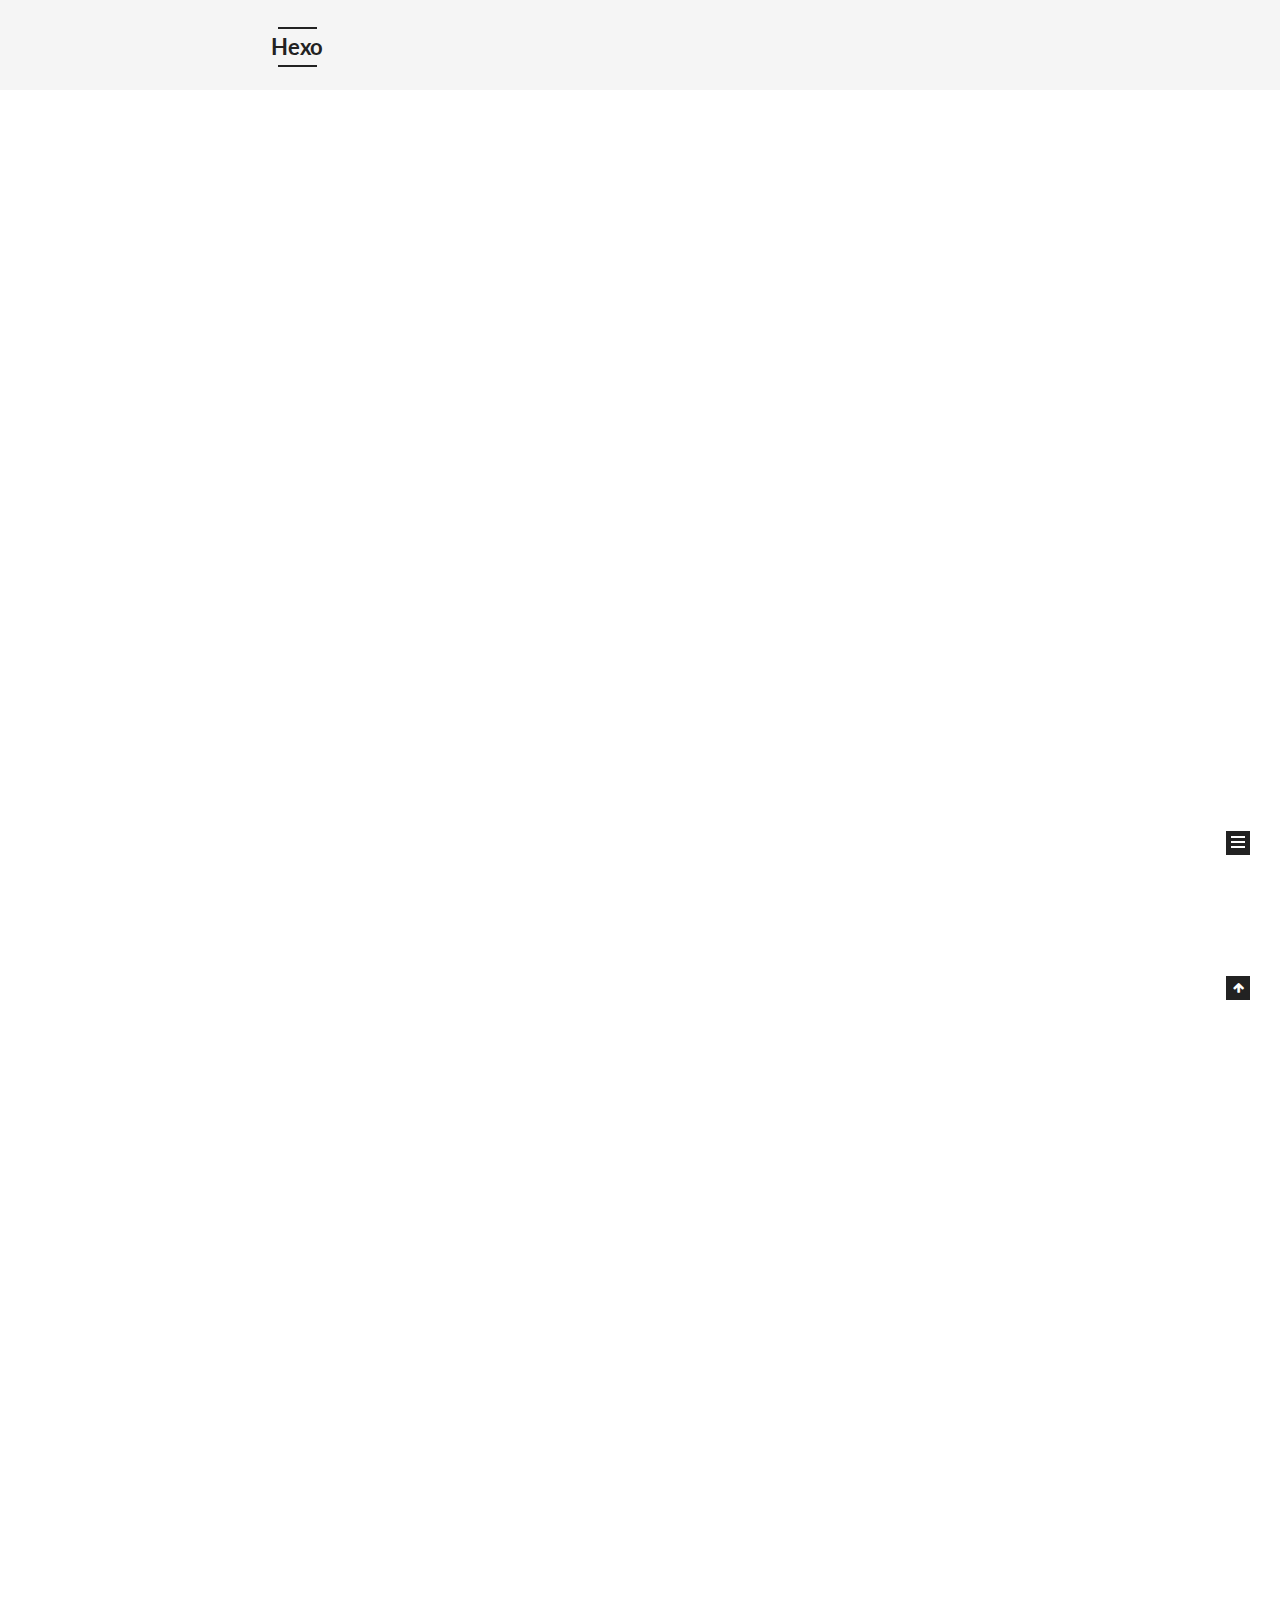
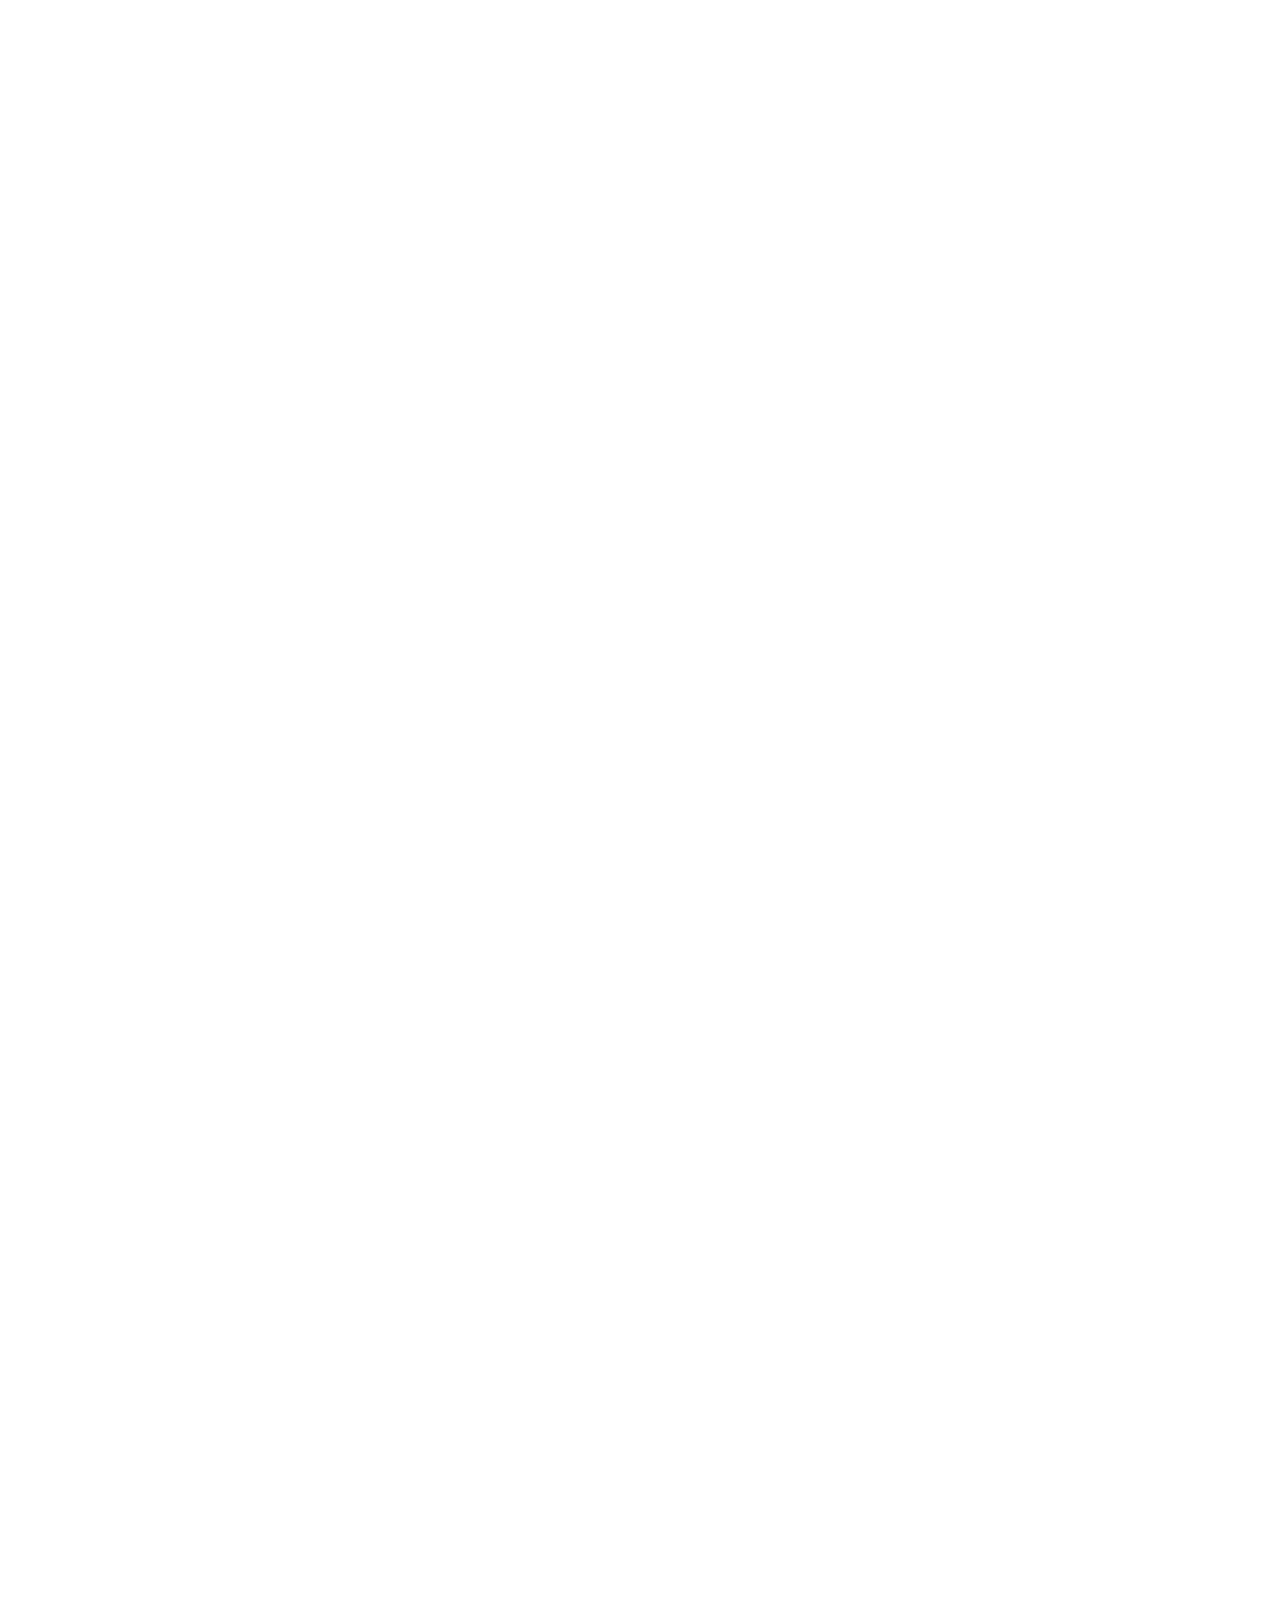
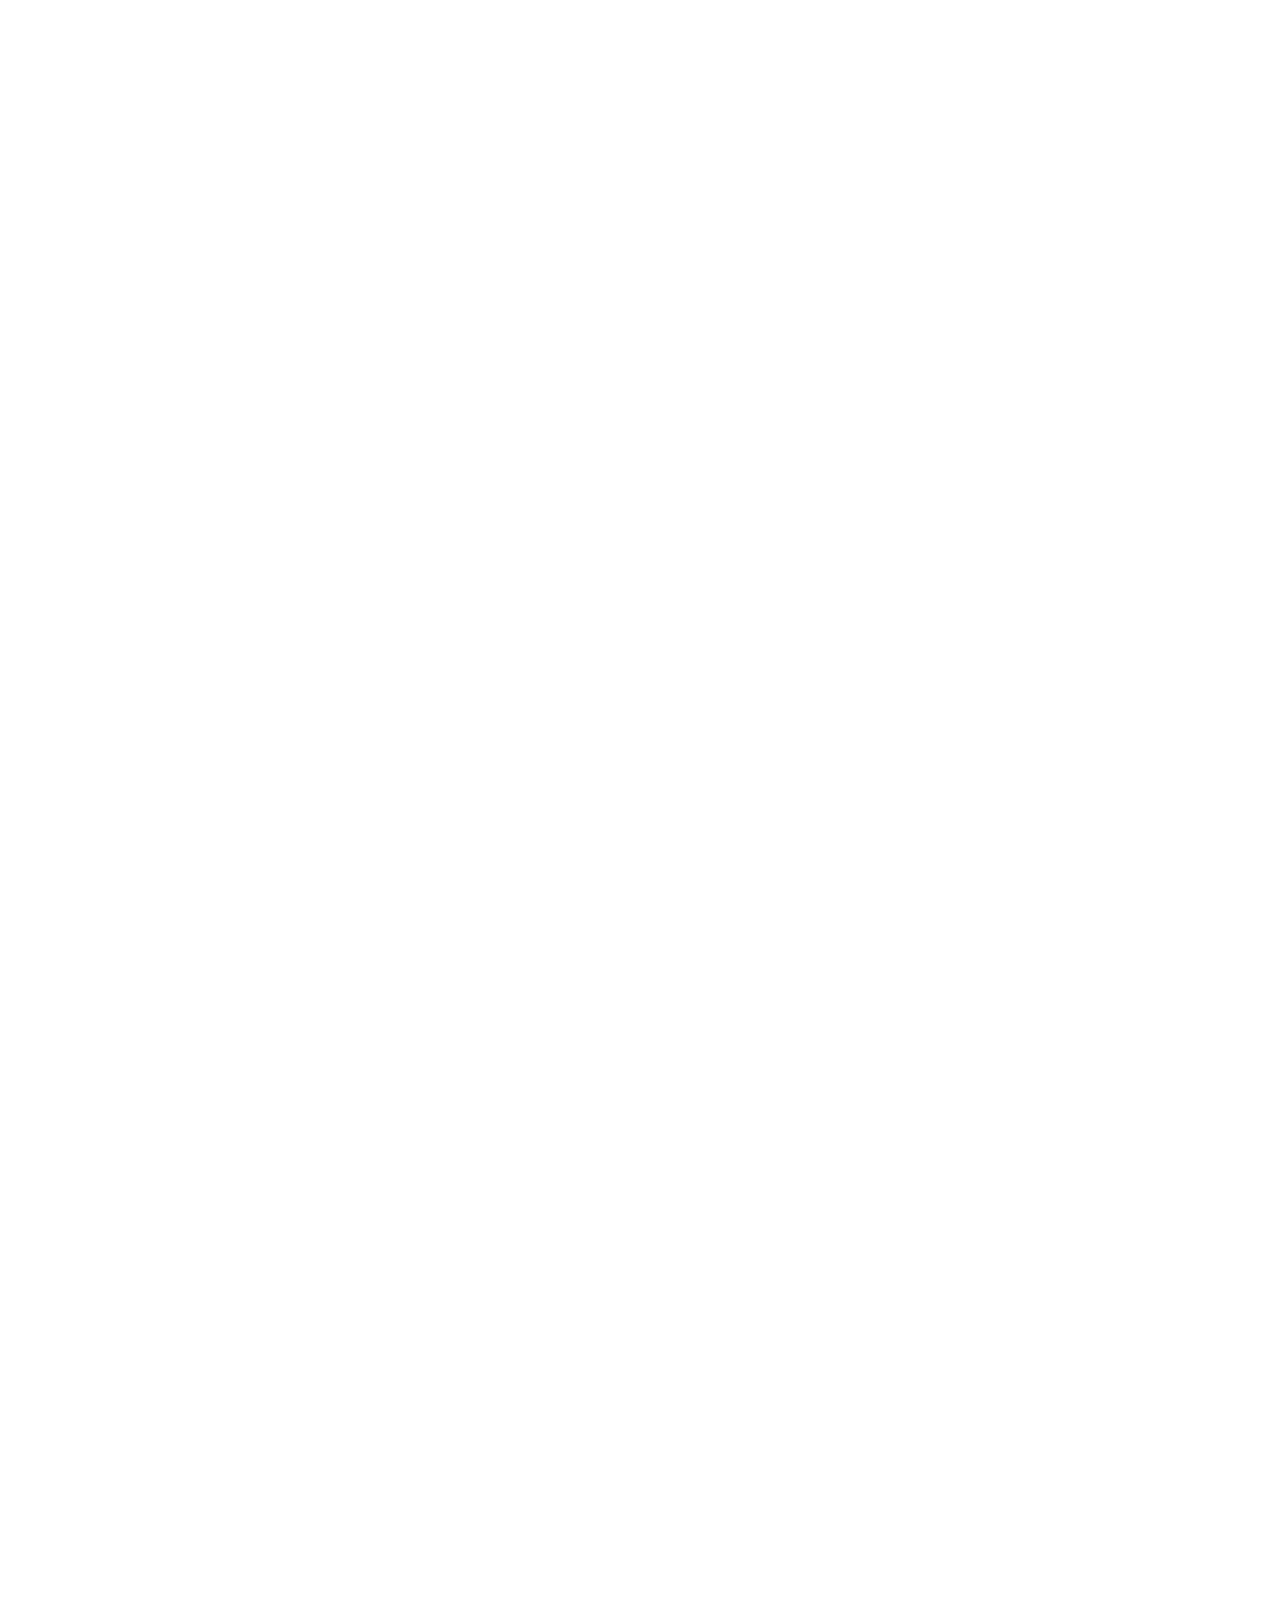
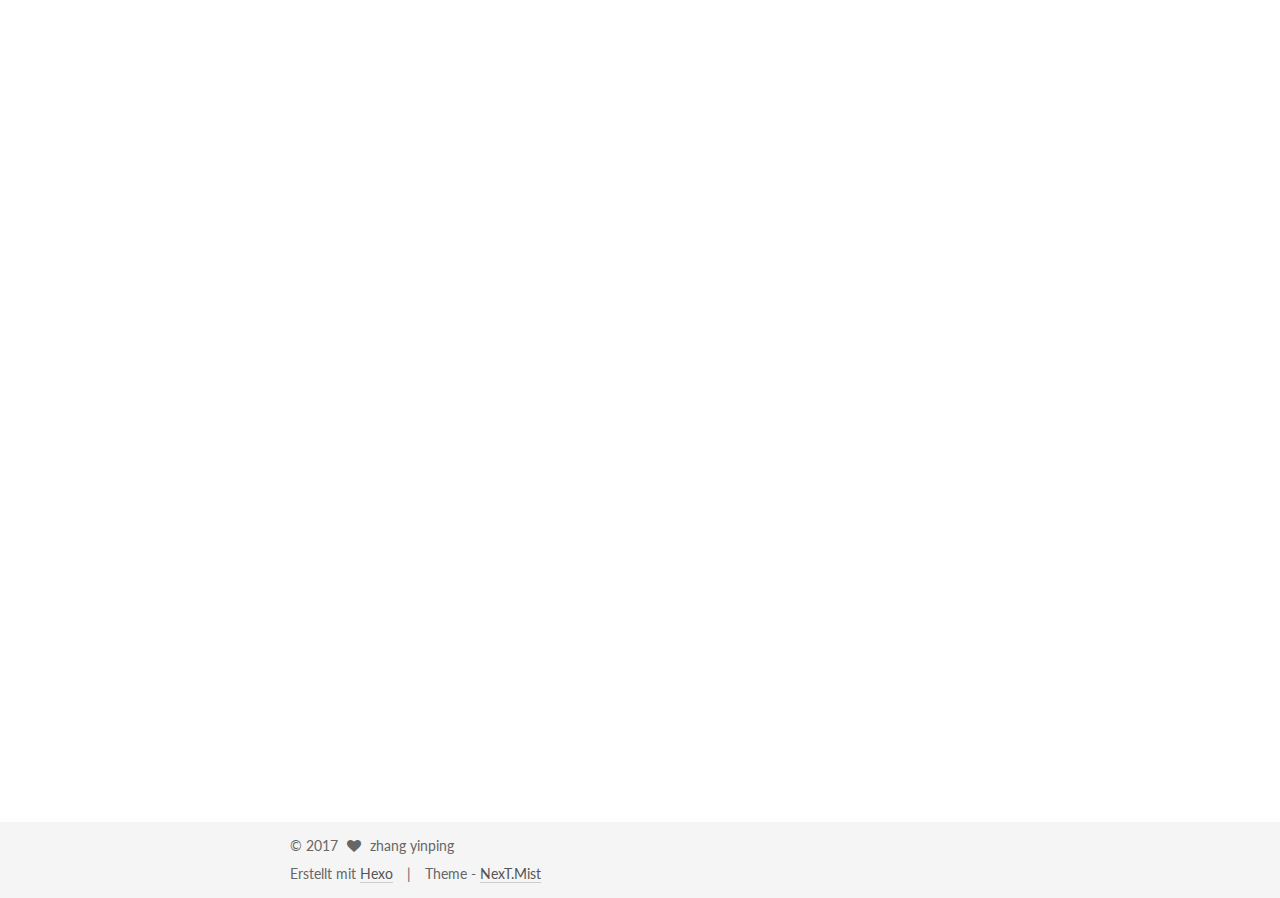
==== commit a0ce1484: "Site updated: 2017-08-02 16:40:33" ====
--- a/index.html
+++ b/index.html
@@ -202,7 +202,7 @@
             
               <i class="menu-item-icon fa fa-fw fa-home"></i> <br />
             
-            Home
+            Startseite
           </a>
         </li>
       
@@ -212,7 +212,7 @@
             
               <i class="menu-item-icon fa fa-fw fa-archive"></i> <br />
             
-            Archives
+            Archiv
           </a>
         </li>
       
@@ -264,7 +264,7 @@
     <span hidden itemprop="author" itemscope itemtype="http://schema.org/Person">
       <meta itemprop="name" content="zhang yinping">
       <meta itemprop="description" content="">
-      <meta itemprop="image" content="/images/avatar.jpg">
+      <meta itemprop="image" content="http://ou1x4kx0s.bkt.clouddn.com/jianshu/170802/1bc4K503C6.JPG">
     </span>
 
     <span hidden itemprop="publisher" itemscope itemtype="http://schema.org/Organization">
@@ -288,7 +288,7 @@
                 <i class="fa fa-calendar-o"></i>
               </span>
               
-                <span class="post-meta-item-text">Posted on</span>
+                <span class="post-meta-item-text">Veröffentlicht am</span>
               
               <time title="Post created" itemprop="dateCreated datePublished" datetime="2017-08-02T11:46:48+00:00">
                 2017-08-02
@@ -392,7 +392,7 @@
     <span hidden itemprop="author" itemscope itemtype="http://schema.org/Person">
       <meta itemprop="name" content="zhang yinping">
       <meta itemprop="description" content="">
-      <meta itemprop="image" content="/images/avatar.jpg">
+      <meta itemprop="image" content="http://ou1x4kx0s.bkt.clouddn.com/jianshu/170802/1bc4K503C6.JPG">
     </span>
 
     <span hidden itemprop="publisher" itemscope itemtype="http://schema.org/Organization">
@@ -416,7 +416,7 @@
                 <i class="fa fa-calendar-o"></i>
               </span>
               
-                <span class="post-meta-item-text">Posted on</span>
+                <span class="post-meta-item-text">Veröffentlicht am</span>
               
               <time title="Post created" itemprop="dateCreated datePublished" datetime="2017-08-02T00:00:00+00:00">
                 2017-08-02
@@ -594,7 +594,7 @@
       <section class="site-overview sidebar-panel sidebar-panel-active">
         <div class="site-author motion-element" itemprop="author" itemscope itemtype="http://schema.org/Person">
           <img class="site-author-image" itemprop="image"
-               src="/images/avatar.jpg"
+               src="http://ou1x4kx0s.bkt.clouddn.com/jianshu/170802/1bc4K503C6.JPG"
                alt="zhang yinping" />
           <p class="site-author-name" itemprop="name">zhang yinping</p>
            
@@ -607,7 +607,7 @@
             <div class="site-state-item site-state-posts">
               <a href="/archives/">
                 <span class="site-state-item-count">2</span>
-                <span class="site-state-item-name">posts</span>
+                <span class="site-state-item-name">Artikel</span>
               </a>
             </div>
           
@@ -620,7 +620,7 @@
             <div class="site-state-item site-state-tags">
               
                 <span class="site-state-item-count">2</span>
-                <span class="site-state-item-name">tags</span>
+                <span class="site-state-item-name">Tags</span>
               
             </div>
           
@@ -670,7 +670,7 @@
 
 
 <div class="powered-by">
-  Powered by <a class="theme-link" href="https://hexo.io">Hexo</a>
+  Erstellt mit  <a class="theme-link" href="https://hexo.io">Hexo</a>
 </div>
 
 <div class="theme-info">
--- a/css/main.css
+++ b/css/main.css
@@ -1807,7 +1807,7 @@
   width: 4px;
   height: 4px;
   border-radius: 50%;
-  background: #2effff;
+  background: #54ff9f;
 }
 .links-of-blogroll {
   font-size: 13px;
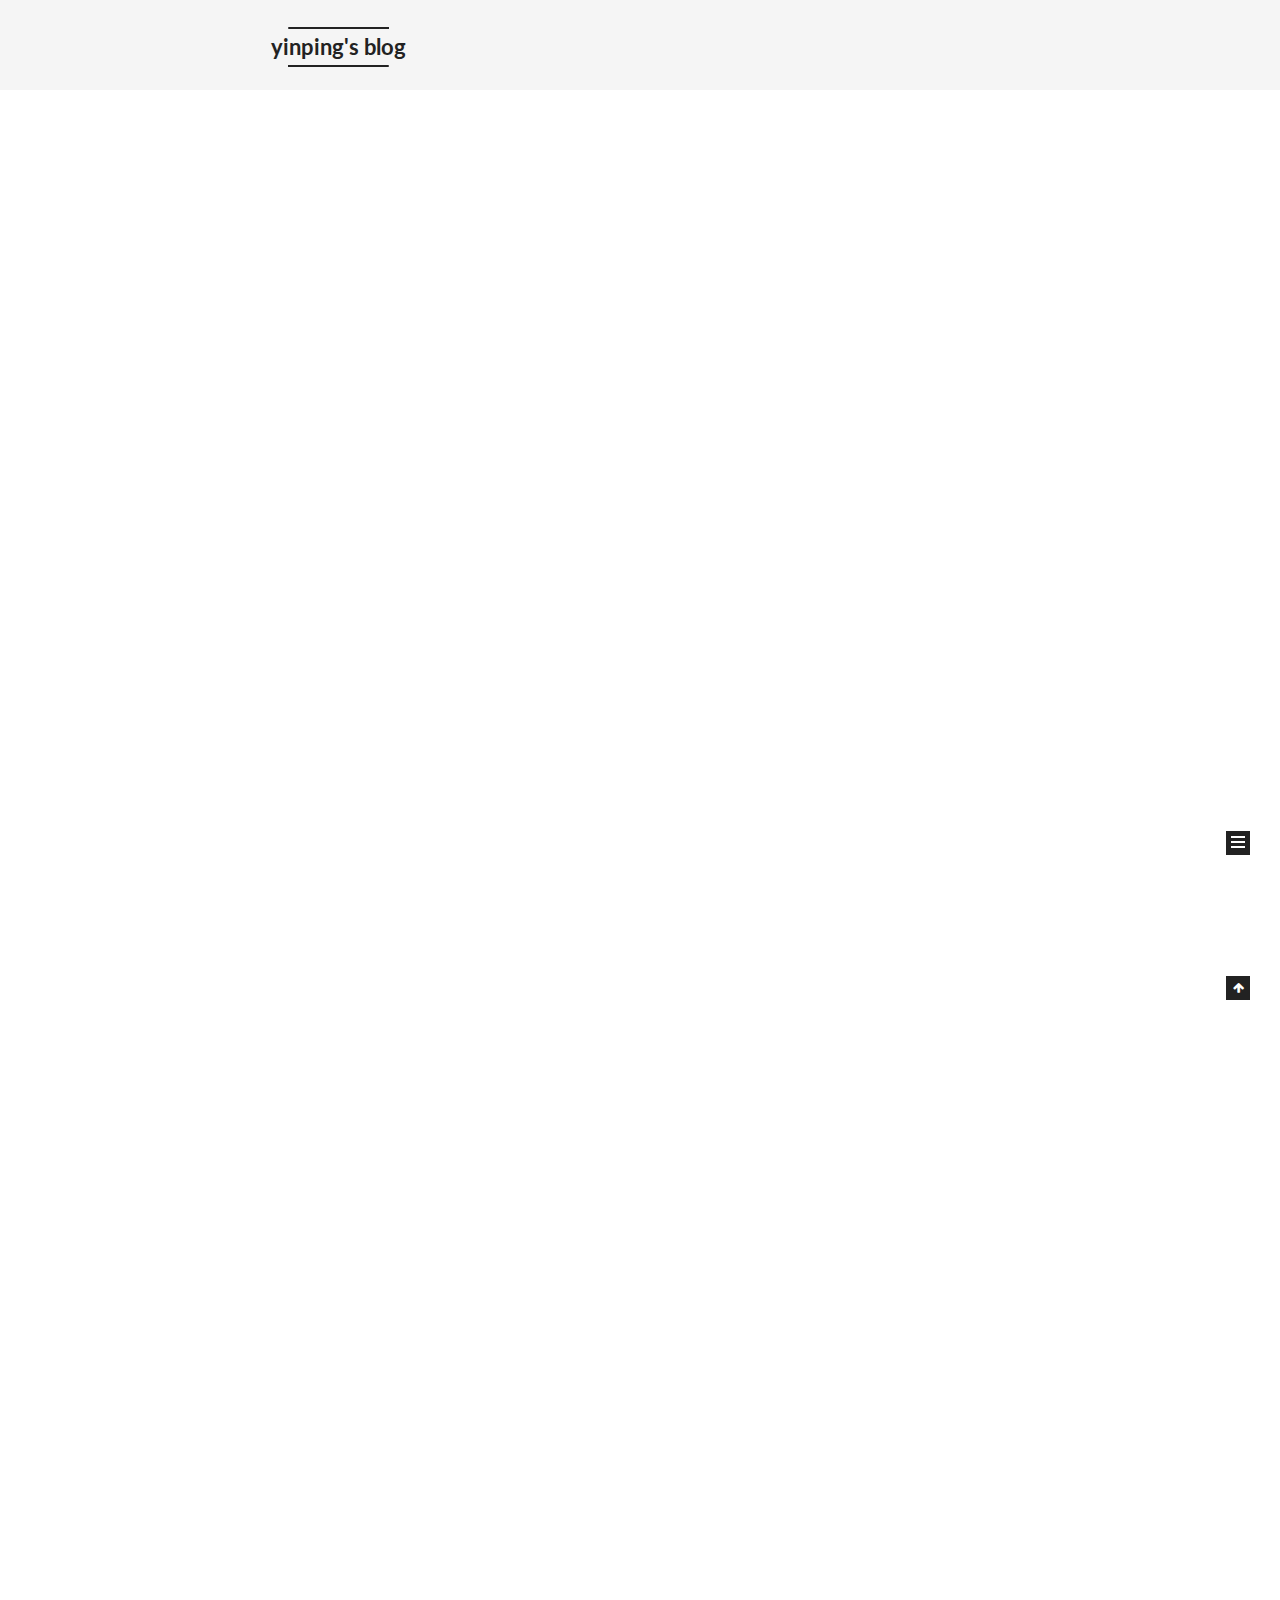
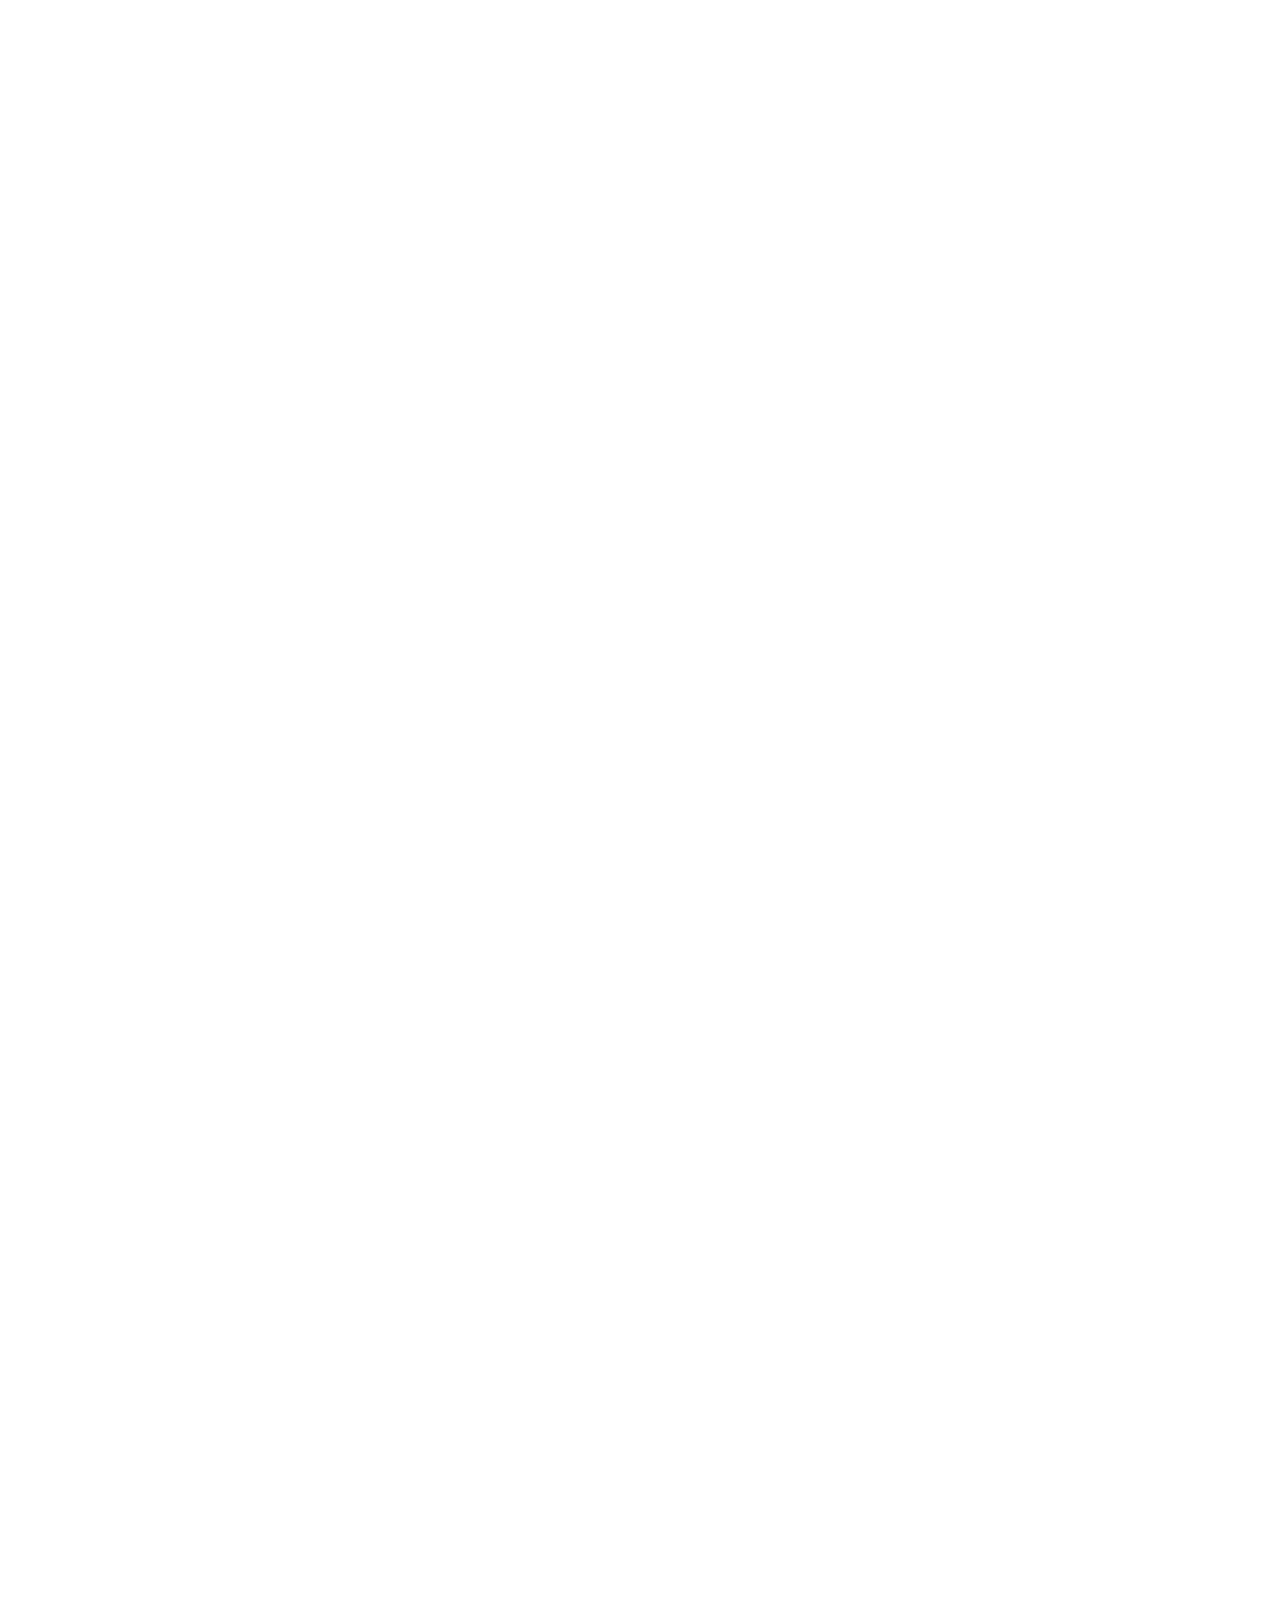
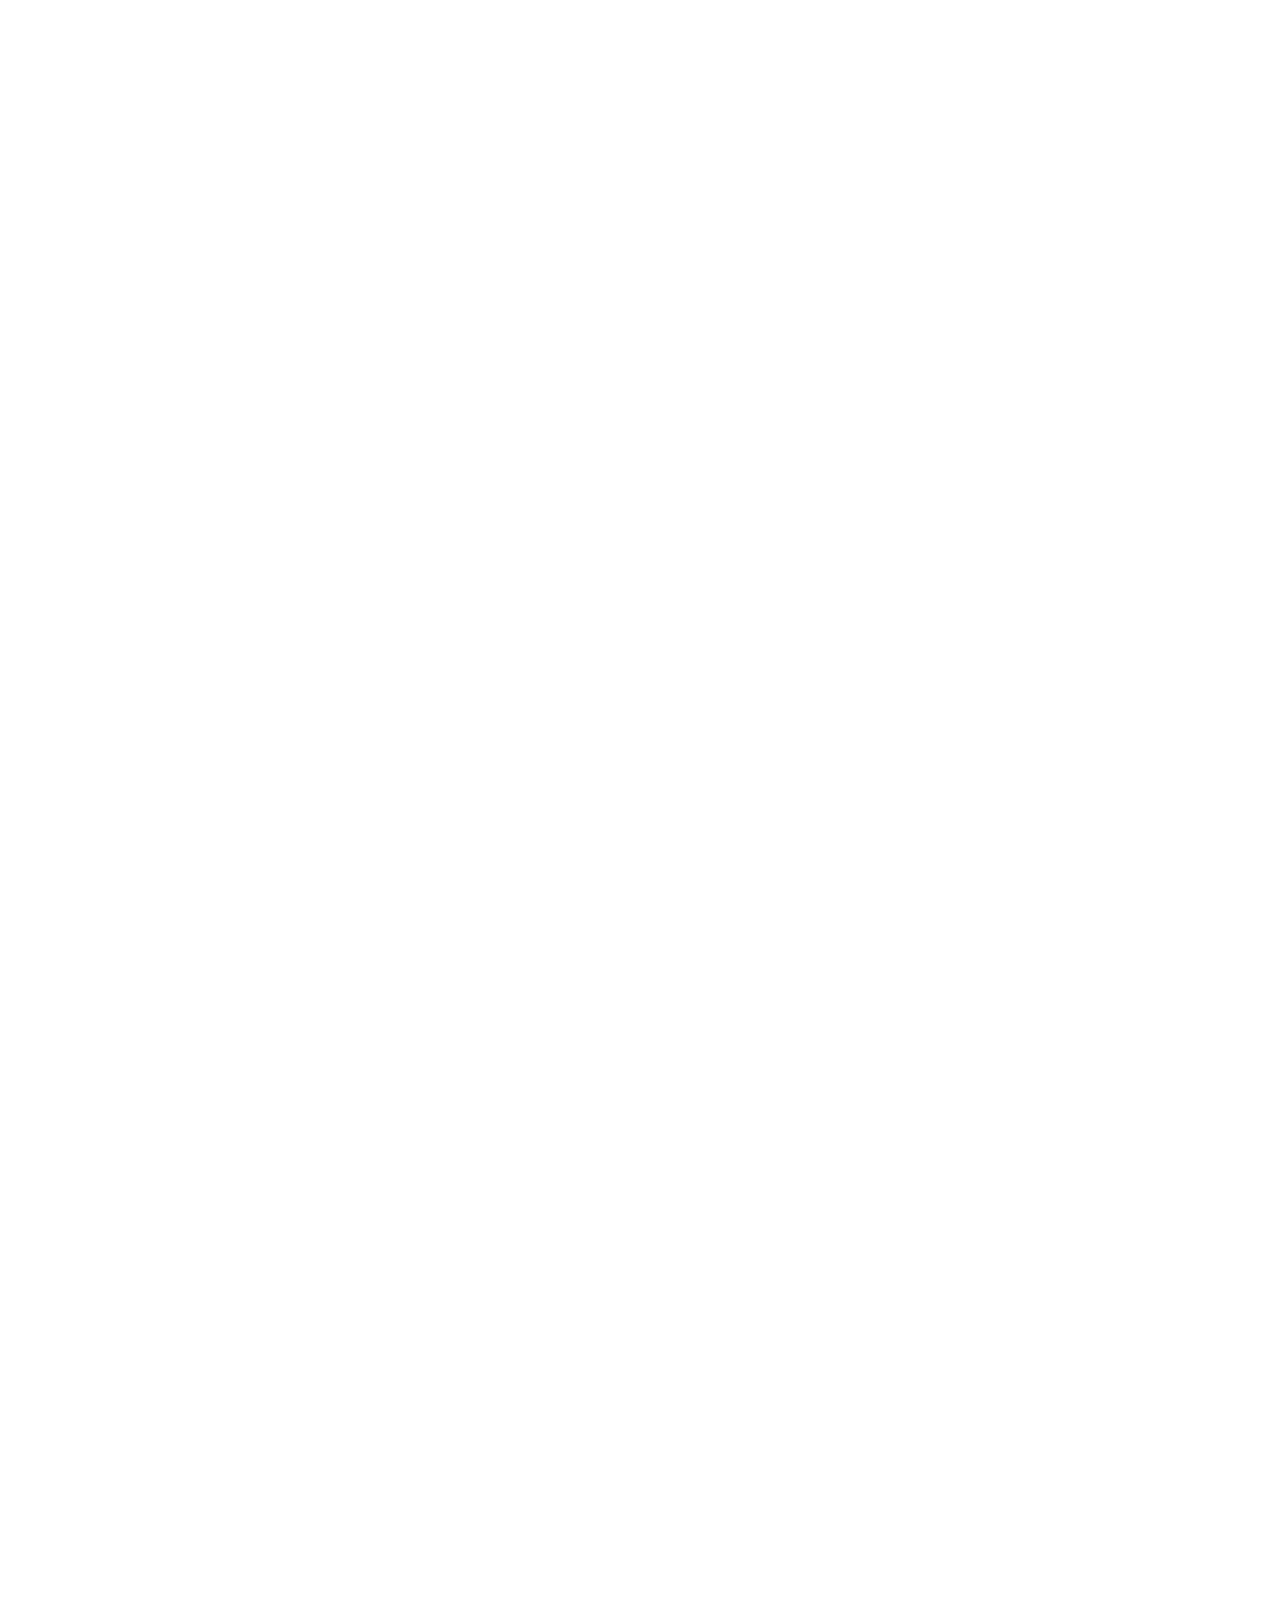
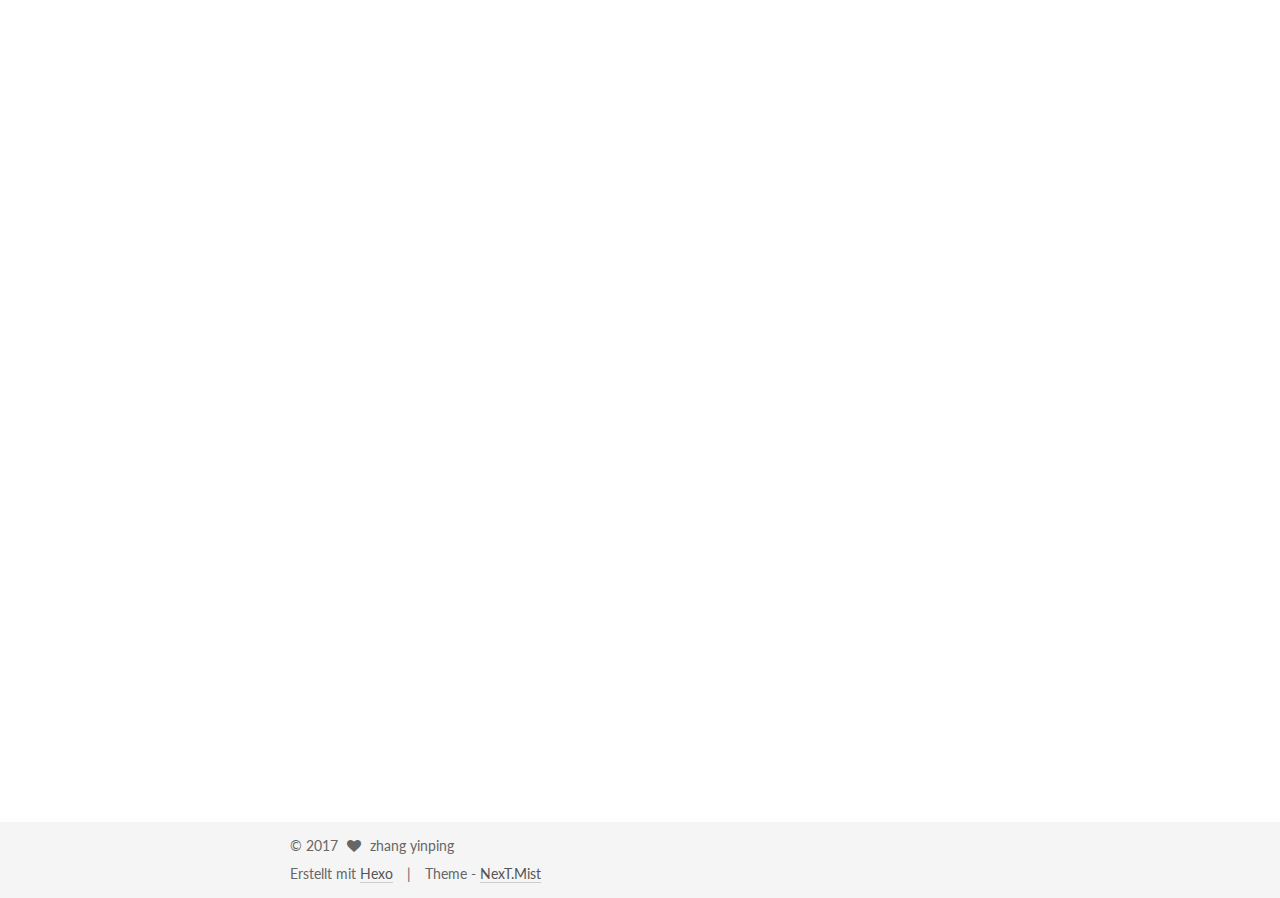
==== commit ee0c8a6c: "Site updated: 2017-08-02 17:03:22" ====
--- a/index.html
+++ b/index.html
@@ -95,11 +95,11 @@
 
 
 <meta property="og:type" content="website">
-<meta property="og:title" content="Hexo">
+<meta property="og:title" content="yinping&#39;s blog">
 <meta property="og:url" content="http://yoursite.com/index.html">
-<meta property="og:site_name" content="Hexo">
+<meta property="og:site_name" content="yinping&#39;s blog">
 <meta name="twitter:card" content="summary">
-<meta name="twitter:title" content="Hexo">
+<meta name="twitter:title" content="yinping&#39;s blog">
 
 
 
@@ -108,7 +108,7 @@
   var CONFIG = {
     root: '/',
     scheme: 'Mist',
-    sidebar: {"position":"left","display":"post","offset":12,"offset_float":12,"b2t":false,"scrollpercent":false,"onmobile":false},
+    sidebar: {"position":"left","display":"always","offset":12,"offset_float":12,"b2t":false,"scrollpercent":false,"onmobile":false},
     fancybox: true,
     tabs: true,
     motion: true,
@@ -134,7 +134,7 @@
 
 
 
-  <title>Hexo</title>
+  <title>yinping's blog</title>
   
 
 
@@ -172,12 +172,12 @@
     <div class="custom-logo-site-title">
       <a href="/"  class="brand" rel="start">
         <span class="logo-line-before"><i></i></span>
-        <span class="site-title">Hexo</span>
+        <span class="site-title">yinping's blog</span>
         <span class="logo-line-after"><i></i></span>
       </a>
     </div>
       
-        <p class="site-subtitle"></p>
+        <p class="site-subtitle">长风破浪会有时</p>
       
   </div>
 
@@ -268,7 +268,7 @@
     </span>
 
     <span hidden itemprop="publisher" itemscope itemtype="http://schema.org/Organization">
-      <meta itemprop="name" content="Hexo">
+      <meta itemprop="name" content="yinping's blog">
     </span>
 
     
@@ -396,7 +396,7 @@
     </span>
 
     <span hidden itemprop="publisher" itemscope itemtype="http://schema.org/Organization">
-      <meta itemprop="name" content="Hexo">
+      <meta itemprop="name" content="yinping's blog">
     </span>
 
     
--- a/css/main.css
+++ b/css/main.css
@@ -1807,7 +1807,7 @@
   width: 4px;
   height: 4px;
   border-radius: 50%;
-  background: #54ff9f;
+  background: #baffe2;
 }
 .links-of-blogroll {
   font-size: 13px;
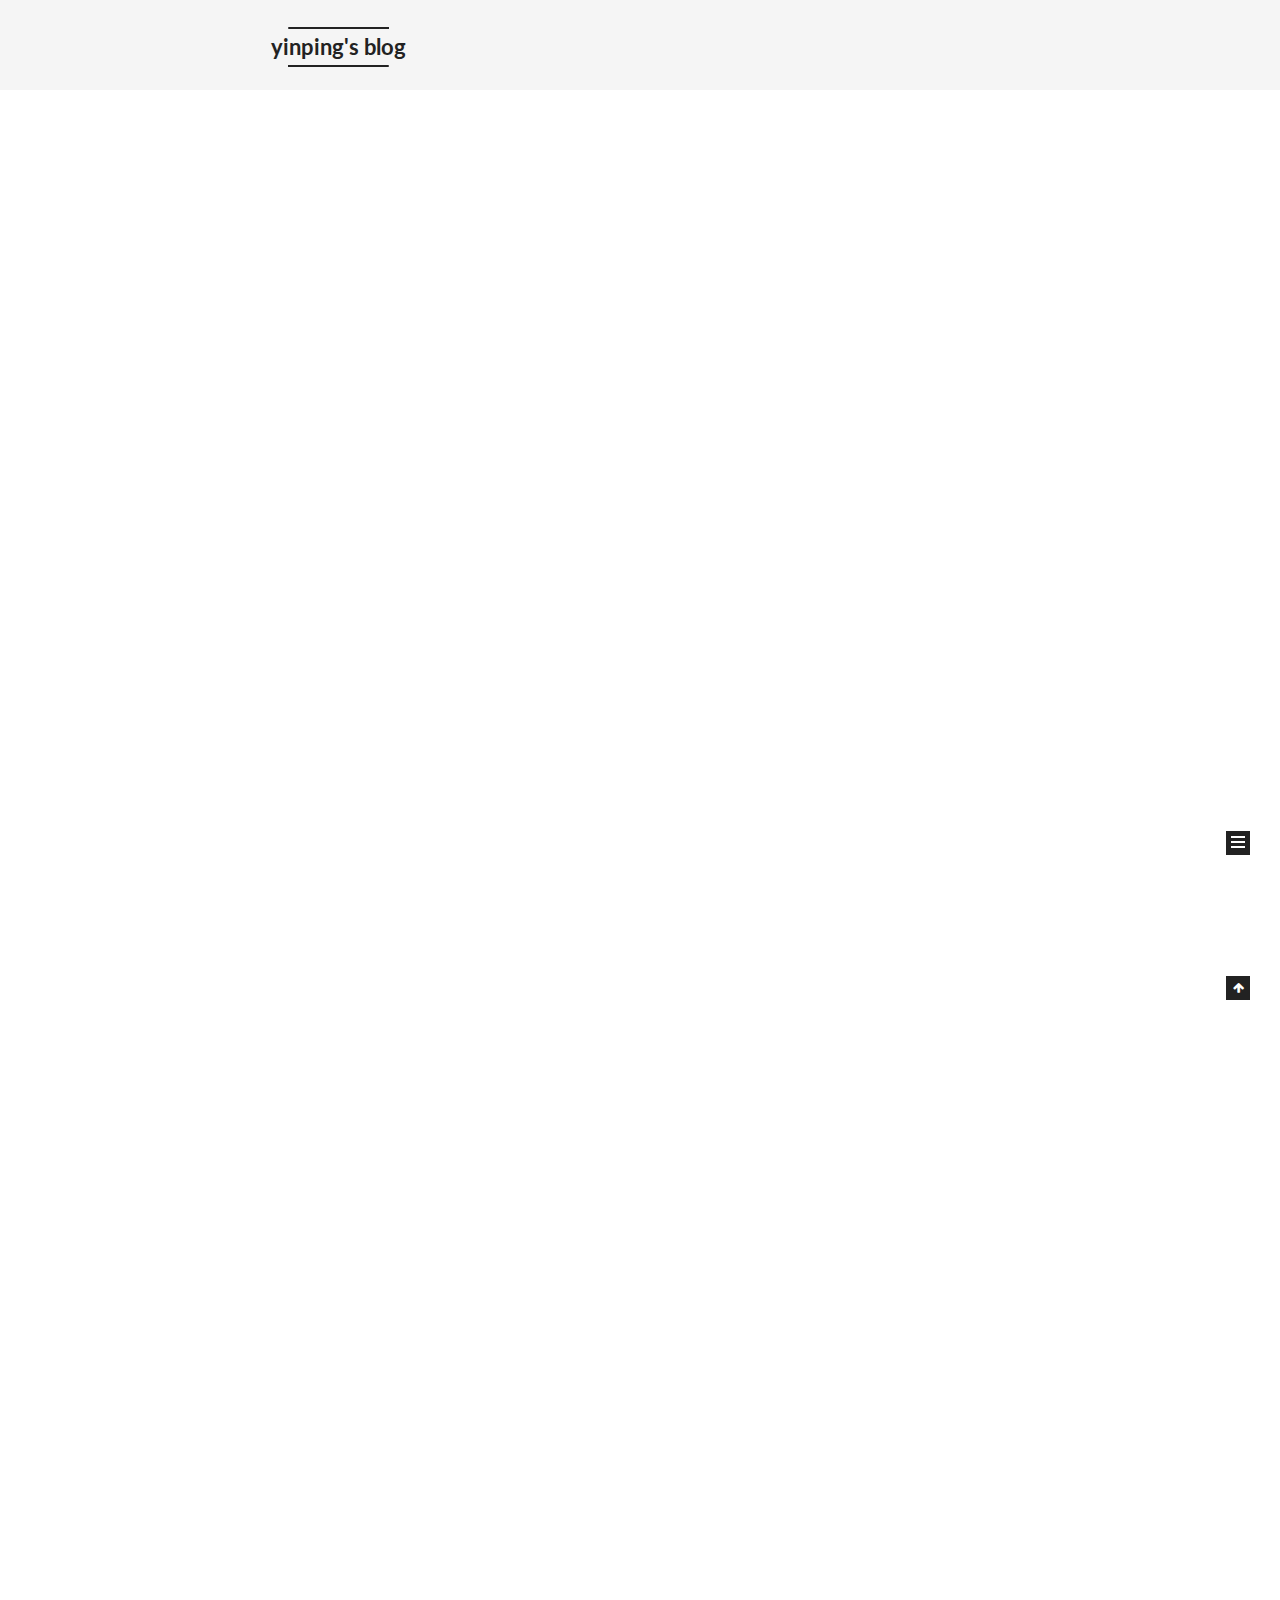
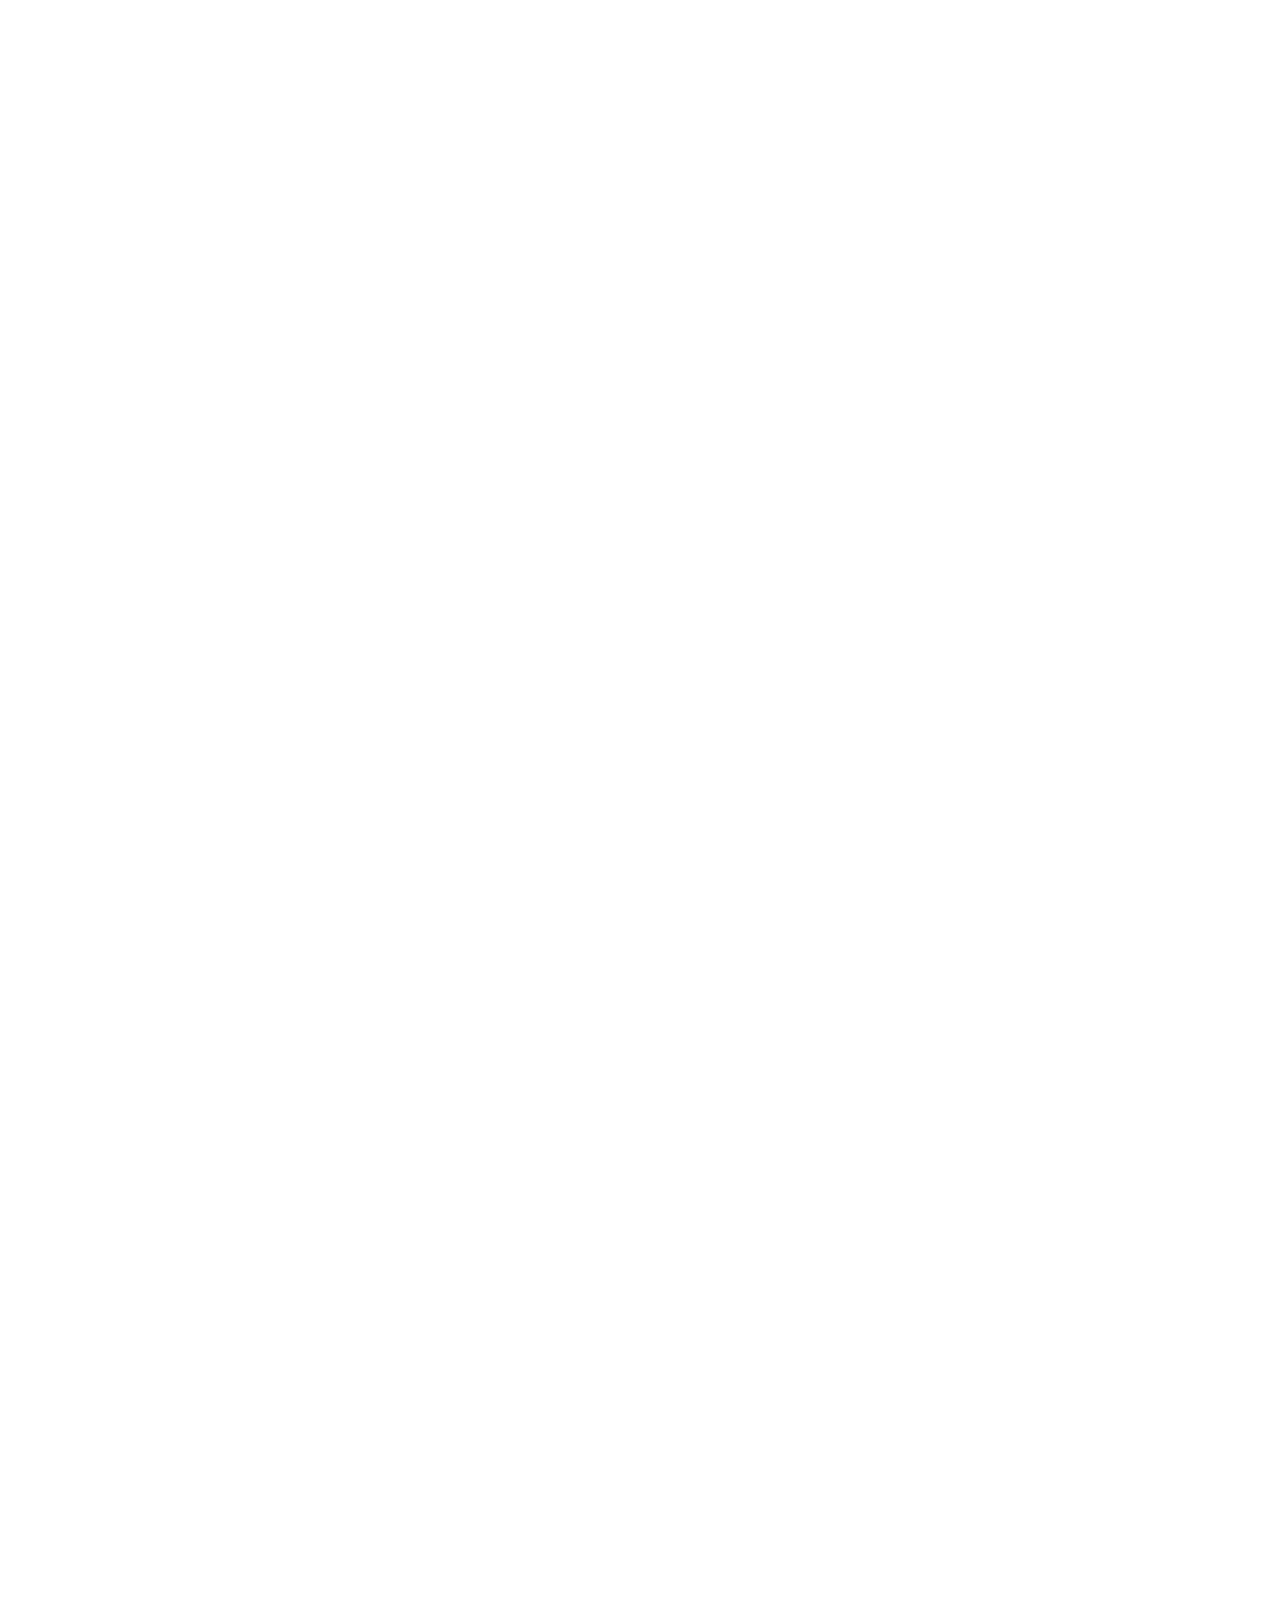
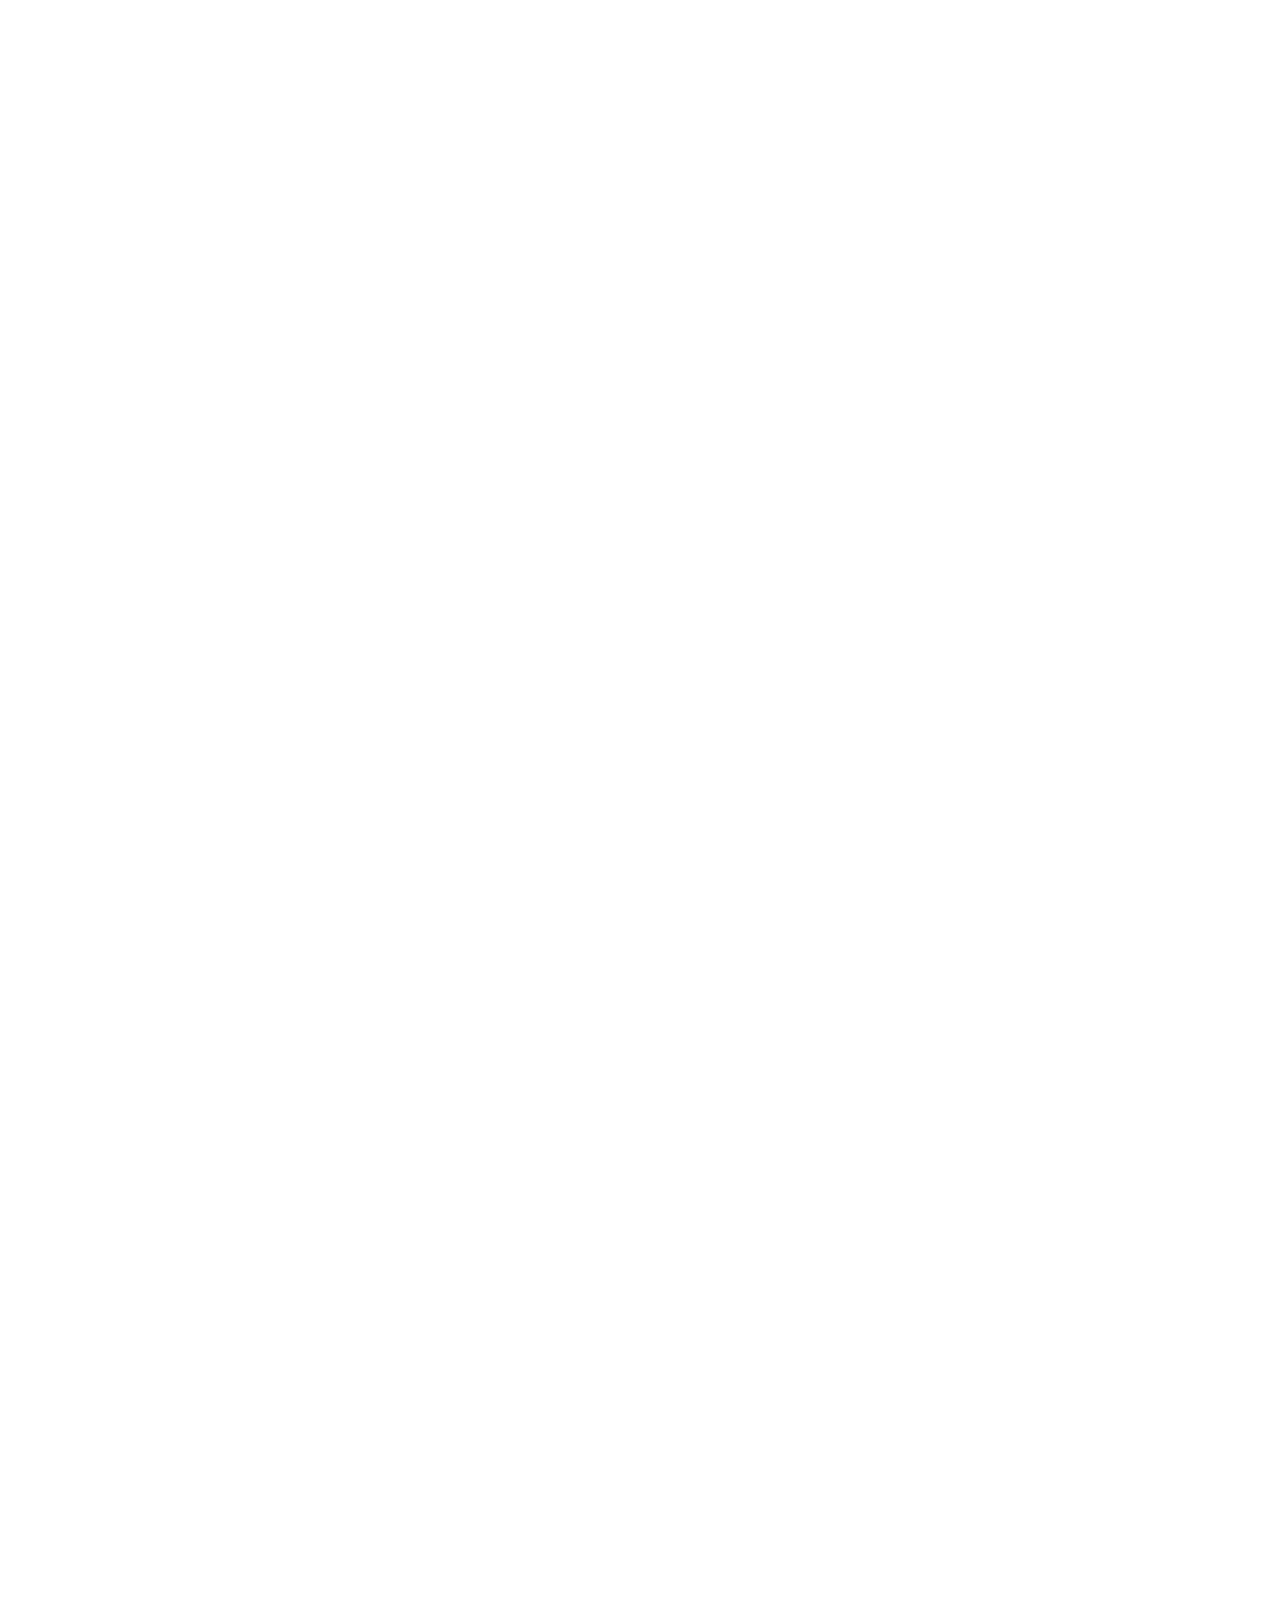
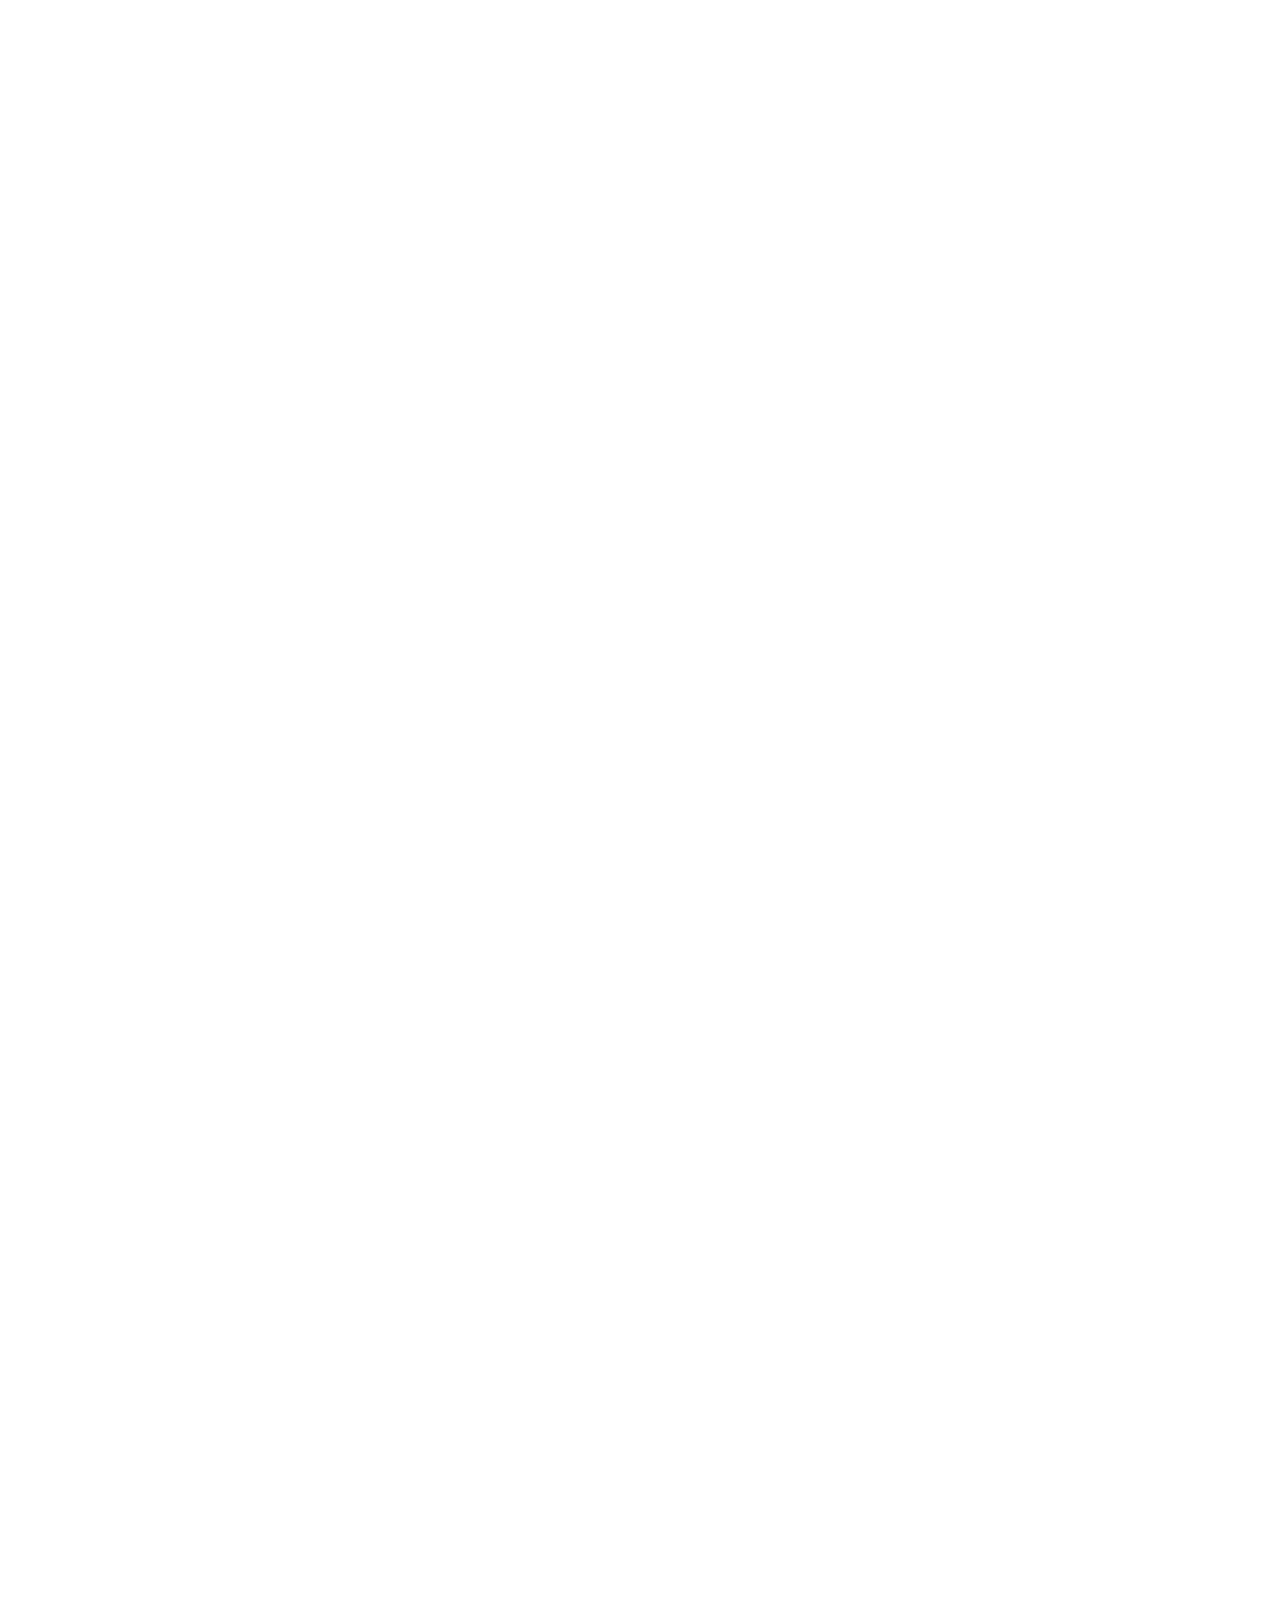
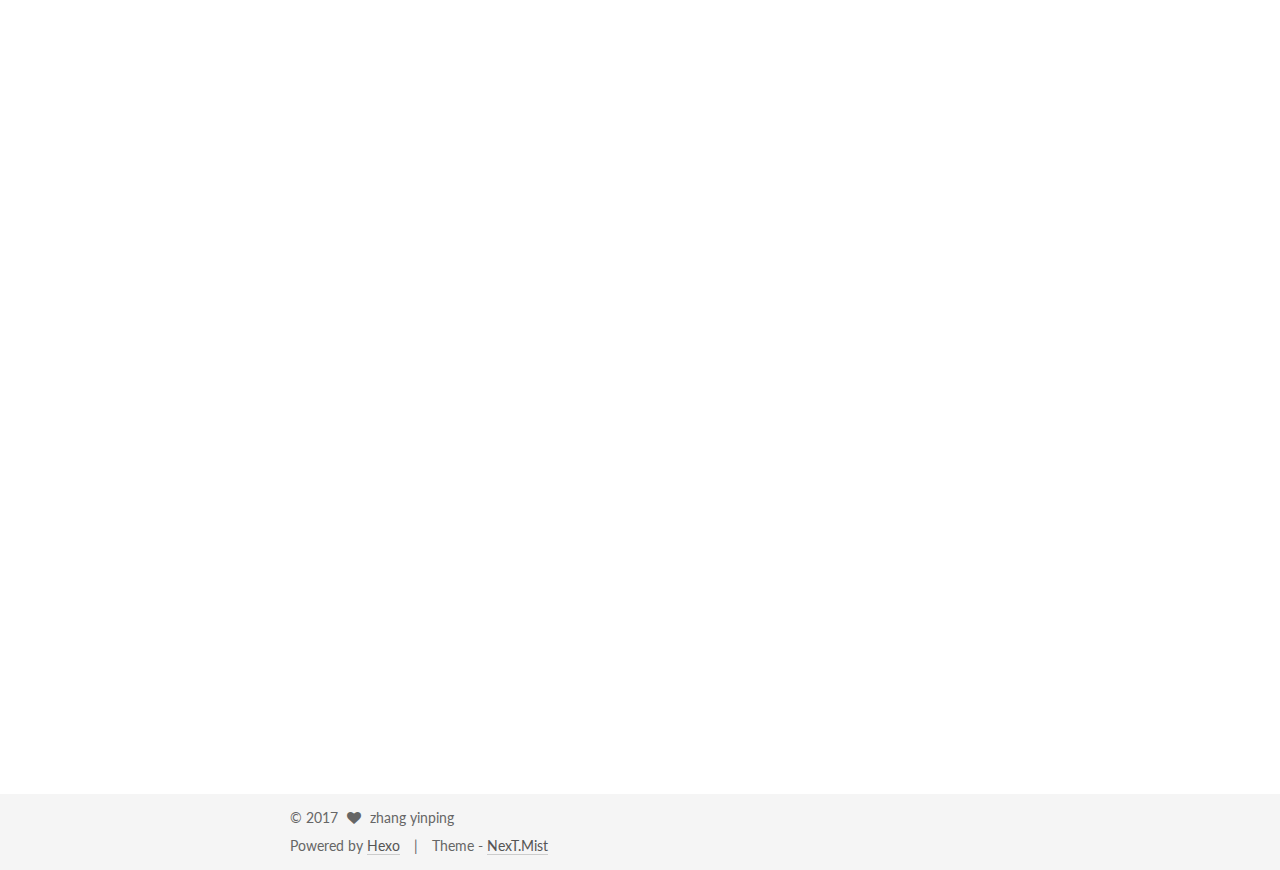
==== commit b547e486: "Site updated: 2017-08-02 19:17:15" ====
--- a/index.html
+++ b/index.html
@@ -202,7 +202,7 @@
             
               <i class="menu-item-icon fa fa-fw fa-home"></i> <br />
             
-            Startseite
+            Home
           </a>
         </li>
       
@@ -212,7 +212,7 @@
             
               <i class="menu-item-icon fa fa-fw fa-archive"></i> <br />
             
-            Archiv
+            Archives
           </a>
         </li>
       
@@ -288,9 +288,9 @@
                 <i class="fa fa-calendar-o"></i>
               </span>
               
-                <span class="post-meta-item-text">Veröffentlicht am</span>
-              
-              <time title="Post created" itemprop="dateCreated datePublished" datetime="2017-08-02T11:46:48+00:00">
+                <span class="post-meta-item-text">Posted on</span>
+              
+              <time title="Post created" itemprop="dateCreated datePublished" datetime="2017-08-02T18:44:25+00:00">
                 2017-08-02
               </time>
             
@@ -387,7 +387,7 @@
   
   
   <div class="post-block">
-    <link itemprop="mainEntityOfPage" href="http://yoursite.com/2017/08/02/用github和cloud9创建自己的博客/">
+    <link itemprop="mainEntityOfPage" href="http://yoursite.com/2017/08/02/cloud9/">
 
     <span hidden itemprop="author" itemscope itemtype="http://schema.org/Person">
       <meta itemprop="name" content="zhang yinping">
@@ -406,7 +406,7 @@
         
           <h1 class="post-title" itemprop="name headline">
                 
-                <a class="post-title-link" href="/2017/08/02/用github和cloud9创建自己的博客/" itemprop="url">用github和cloud9创建自己的博客</a></h1>
+                <a class="post-title-link" href="/2017/08/02/cloud9/" itemprop="url">用github和cloud9创建自己的博客</a></h1>
         
 
         <div class="post-meta">
@@ -416,7 +416,7 @@
                 <i class="fa fa-calendar-o"></i>
               </span>
               
-                <span class="post-meta-item-text">Veröffentlicht am</span>
+                <span class="post-meta-item-text">Posted on</span>
               
               <time title="Post created" itemprop="dateCreated datePublished" datetime="2017-08-02T00:00:00+00:00">
                 2017-08-02
@@ -428,6 +428,28 @@
             
           </span>
 
+          
+            <span class="post-category" >
+            
+              <span class="post-meta-divider">|</span>
+            
+              <span class="post-meta-item-icon">
+                <i class="fa fa-folder-o"></i>
+              </span>
+              
+                <span class="post-meta-item-text">In</span>
+              
+              
+                <span itemprop="about" itemscope itemtype="http://schema.org/Thing">
+                  <a href="/categories/随记/" itemprop="url" rel="index">
+                    <span itemprop="name">随记</span>
+                  </a>
+                </span>
+
+                
+                
+              
+            </span>
           
 
           
@@ -525,7 +547,32 @@
 - blog
 - markdown
 ---
-</code></pre>
+</code></pre><p><img src="http://ou1x4kx0s.bkt.clouddn.com/jianshu/170802/lhhB67AGKd.PNG" alt=""><br>最后，还是用那老三条指令：</p>
+<pre><code>hexo clean
+hexo g
+hexo d
+</code></pre><p>就能在网页里看到新的博文了，并且有目录：<br><img src="http://ou1x4kx0s.bkt.clouddn.com/jianshu/170802/2e97h1KBBh.PNG" alt=""></p>
+<h1 id="总结"><a href="#总结" class="headerlink" title="总结"></a>总结</h1><ol>
+<li>论坛里经常有人问，换了电脑怎么更新blog，用cloud9这种办法就可以完美解决，只要那台电脑上有浏览器。</li>
+<li>cloud9里存的文件是一直在那个项目里的，他相当于你的一台虚拟电脑，里面装的各种软件也会一直存在。</li>
+<li>当然可以用cloud9去做linux下的一些事情，新建一个项目就好。</li>
+<li>刚开始找建博客资料时遇到各种命令行代码，而我用的又是windows，走了不少弯路，用这种方法只要把代码拷贝到cloud9里运行就好。</li>
+<li>希望每个人都可以完成自己的blog建立</li>
+</ol>
+<h1 id="附录"><a href="#附录" class="headerlink" title="附录"></a>附录</h1><p>最后想说说设置ssh时的坑。<br>设置ssh是为了在用hexo d时不用输入用户名和密码，在开始时，我用了https的方法，每次都需输入用户名密码，repo在换成ssh之后，各种不行，最后发现，这都是权限问题。</p>
+<p>刚开始输入hexo d时遇到的问题类似：</p>
+<pre><code>permission denied, open &apos;/home/ubuntu/workspace/zhang-yinping/db.json&apos;
+</code></pre><p>一看permission denied，想当然在前面加了sudo，没想到这让我进入了另一个坑。<br>这下错误变成了：</p>
+<pre><code>Error: Permission denied (publickey). fatal: Could not read from remote repository
+</code></pre><p>网上找了半天解决办法，最后终于找到，详见<a href="http://www.wangnunu.com/2016/04/04/Error-Permission-denied-publickey-%E9%94%99%E8%AF%AF%E8%AF%A6%E8%A7%A3/" target="_blank" rel="external">这里</a></p>
+<h3 id="原因："><a href="#原因：" class="headerlink" title="原因："></a>原因：</h3><p>生成ssh公钥时，用的命令是 ssh-keygen -t rsa -C “xxx@xx.com”<br>没有加sudo，生成的公钥是当前用户的，路径是 ~/.ssh。而sudo hexo deploy命令执行的时候应该会去读取的root用户的公钥，很显然root下还没有对应的公钥信息生成。</p>
+<h3 id="解决方法"><a href="#解决方法" class="headerlink" title="解决方法"></a>解决方法</h3><p>生成ssh公钥时，用命令 sudo ssh-keygen -t rsa -C “xxx@xx.com”<br>提取公钥信息并配置到github中通过</p>
+<pre><code>sudo cat /root/.ssh/id_rsa.pub
+</code></pre><p>先显示公钥，再直接复制，然后就成功啦。<br>此时再回到最开始的问题，如果我们不用sudo呢？<br>于是我找到了chown</p>
+<pre><code>sudo chown ubuntu:ubuntu -R ./zhang-yinping
+</code></pre><p>其中的两个ubuntu分别是用户名和组名，可以通过whoami和groups找到</p>
+<p><img src="http://ou1x4kx0s.bkt.clouddn.com/jianshu/170802/Gk0m8ce02b.PNG" alt=""><br>chown的详细用法见<a href="http://www.cnblogs.com/peida/archive/2012/12/04/2800684.html" target="_blank" rel="external">这里</a><br>这样修改以后，hexo d这条指令就可以正常使用了。</p>
+
           
         
       
@@ -607,20 +654,29 @@
             <div class="site-state-item site-state-posts">
               <a href="/archives/">
                 <span class="site-state-item-count">2</span>
-                <span class="site-state-item-name">Artikel</span>
+                <span class="site-state-item-name">posts</span>
               </a>
             </div>
           
 
           
+            
+            
+            <div class="site-state-item site-state-categories">
+              
+                <span class="site-state-item-count">1</span>
+                <span class="site-state-item-name">categories</span>
+              
+            </div>
+          
 
           
             
             
             <div class="site-state-item site-state-tags">
               
-                <span class="site-state-item-count">2</span>
-                <span class="site-state-item-name">Tags</span>
+                <span class="site-state-item-count">3</span>
+                <span class="site-state-item-name">tags</span>
               
             </div>
           
@@ -670,7 +726,7 @@
 
 
 <div class="powered-by">
-  Erstellt mit  <a class="theme-link" href="https://hexo.io">Hexo</a>
+  Powered by <a class="theme-link" href="https://hexo.io">Hexo</a>
 </div>
 
 <div class="theme-info">
--- a/css/main.css
+++ b/css/main.css
@@ -1807,7 +1807,7 @@
   width: 4px;
   height: 4px;
   border-radius: 50%;
-  background: #baffe2;
+  background: #06abaa;
 }
 .links-of-blogroll {
   font-size: 13px;
